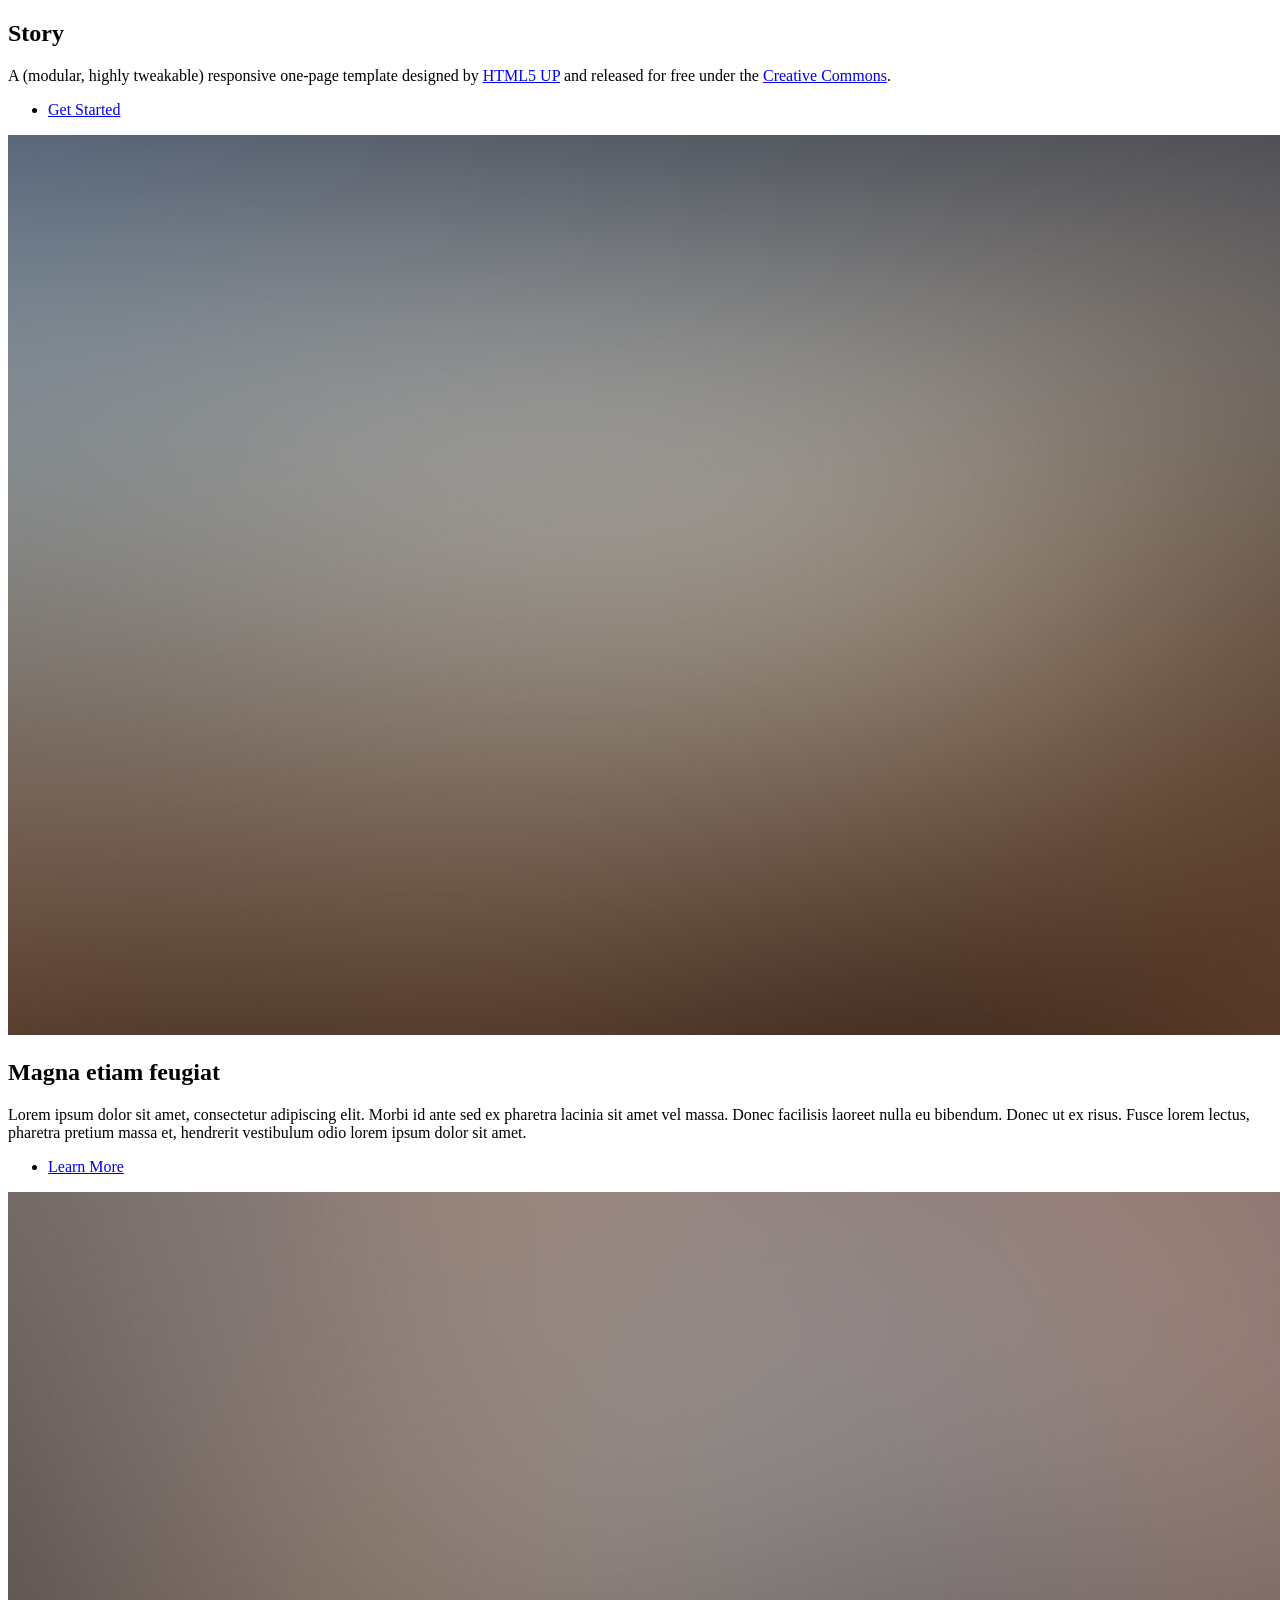
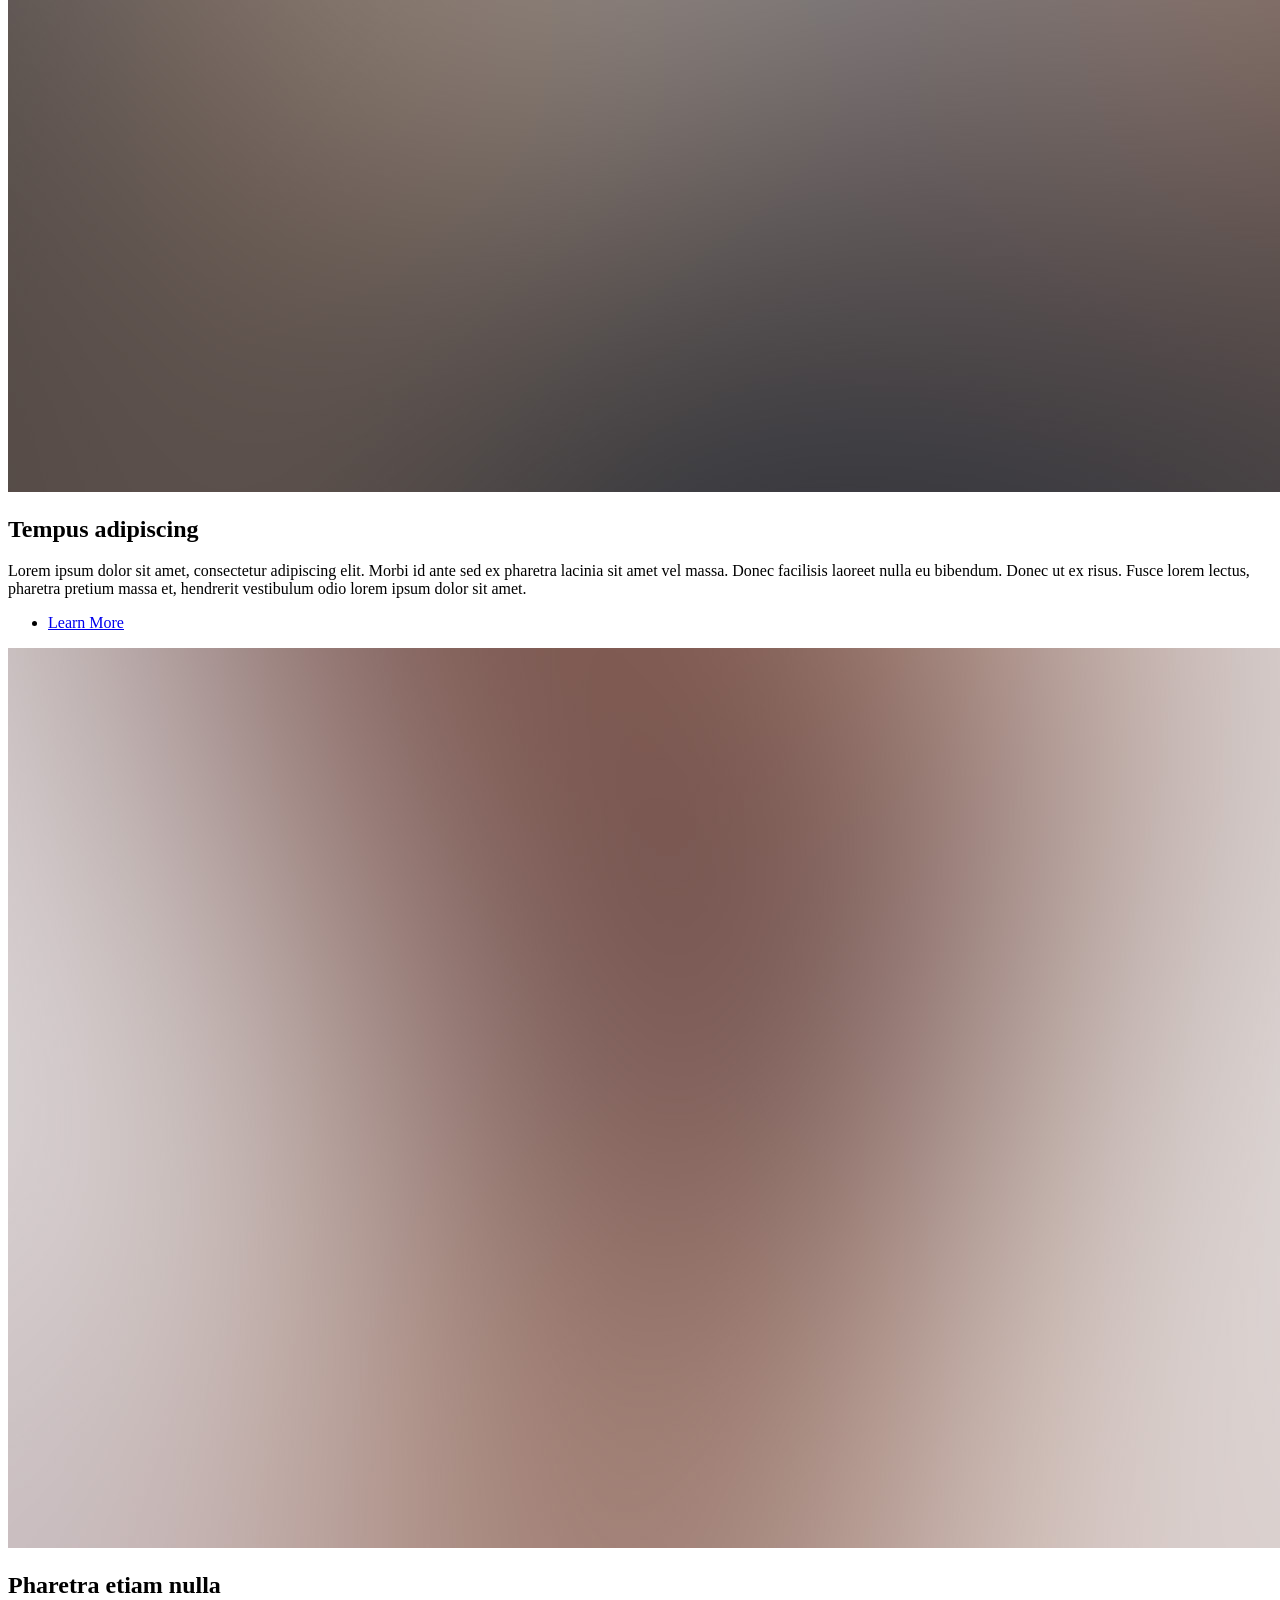
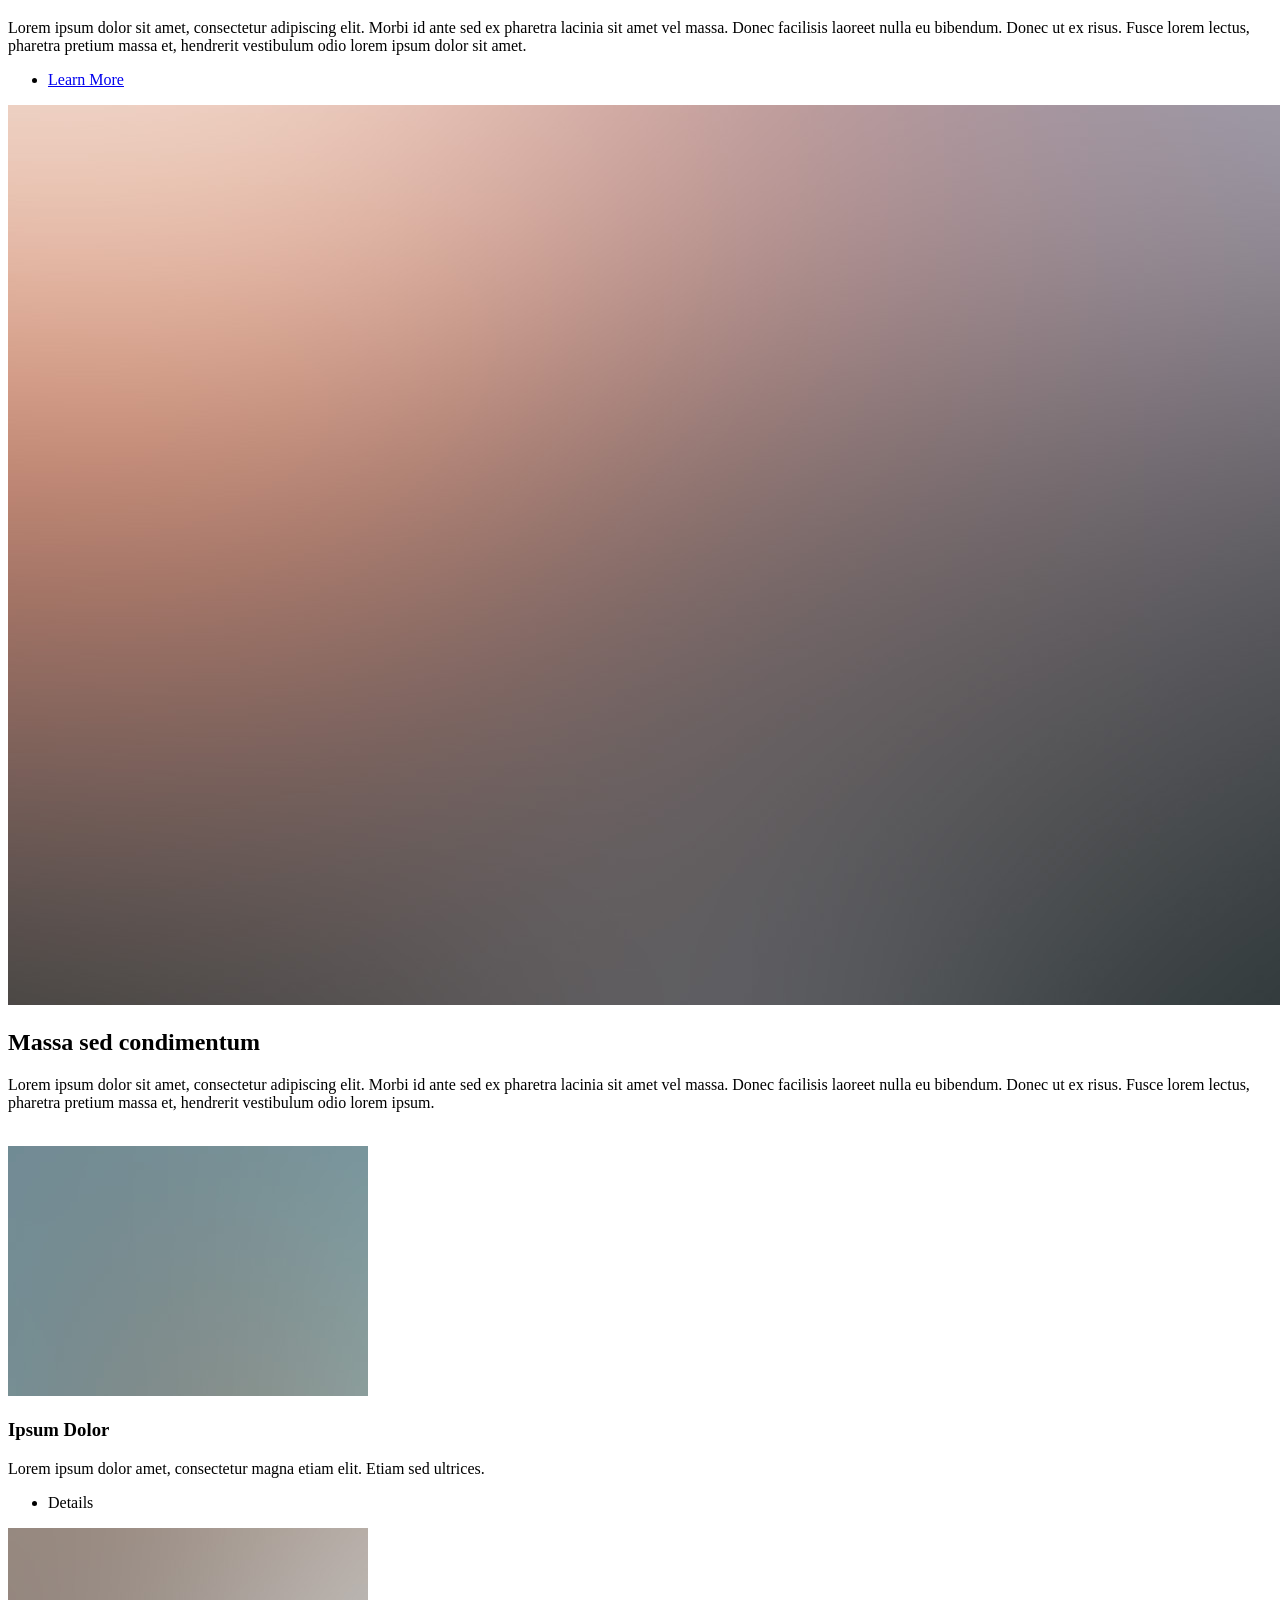
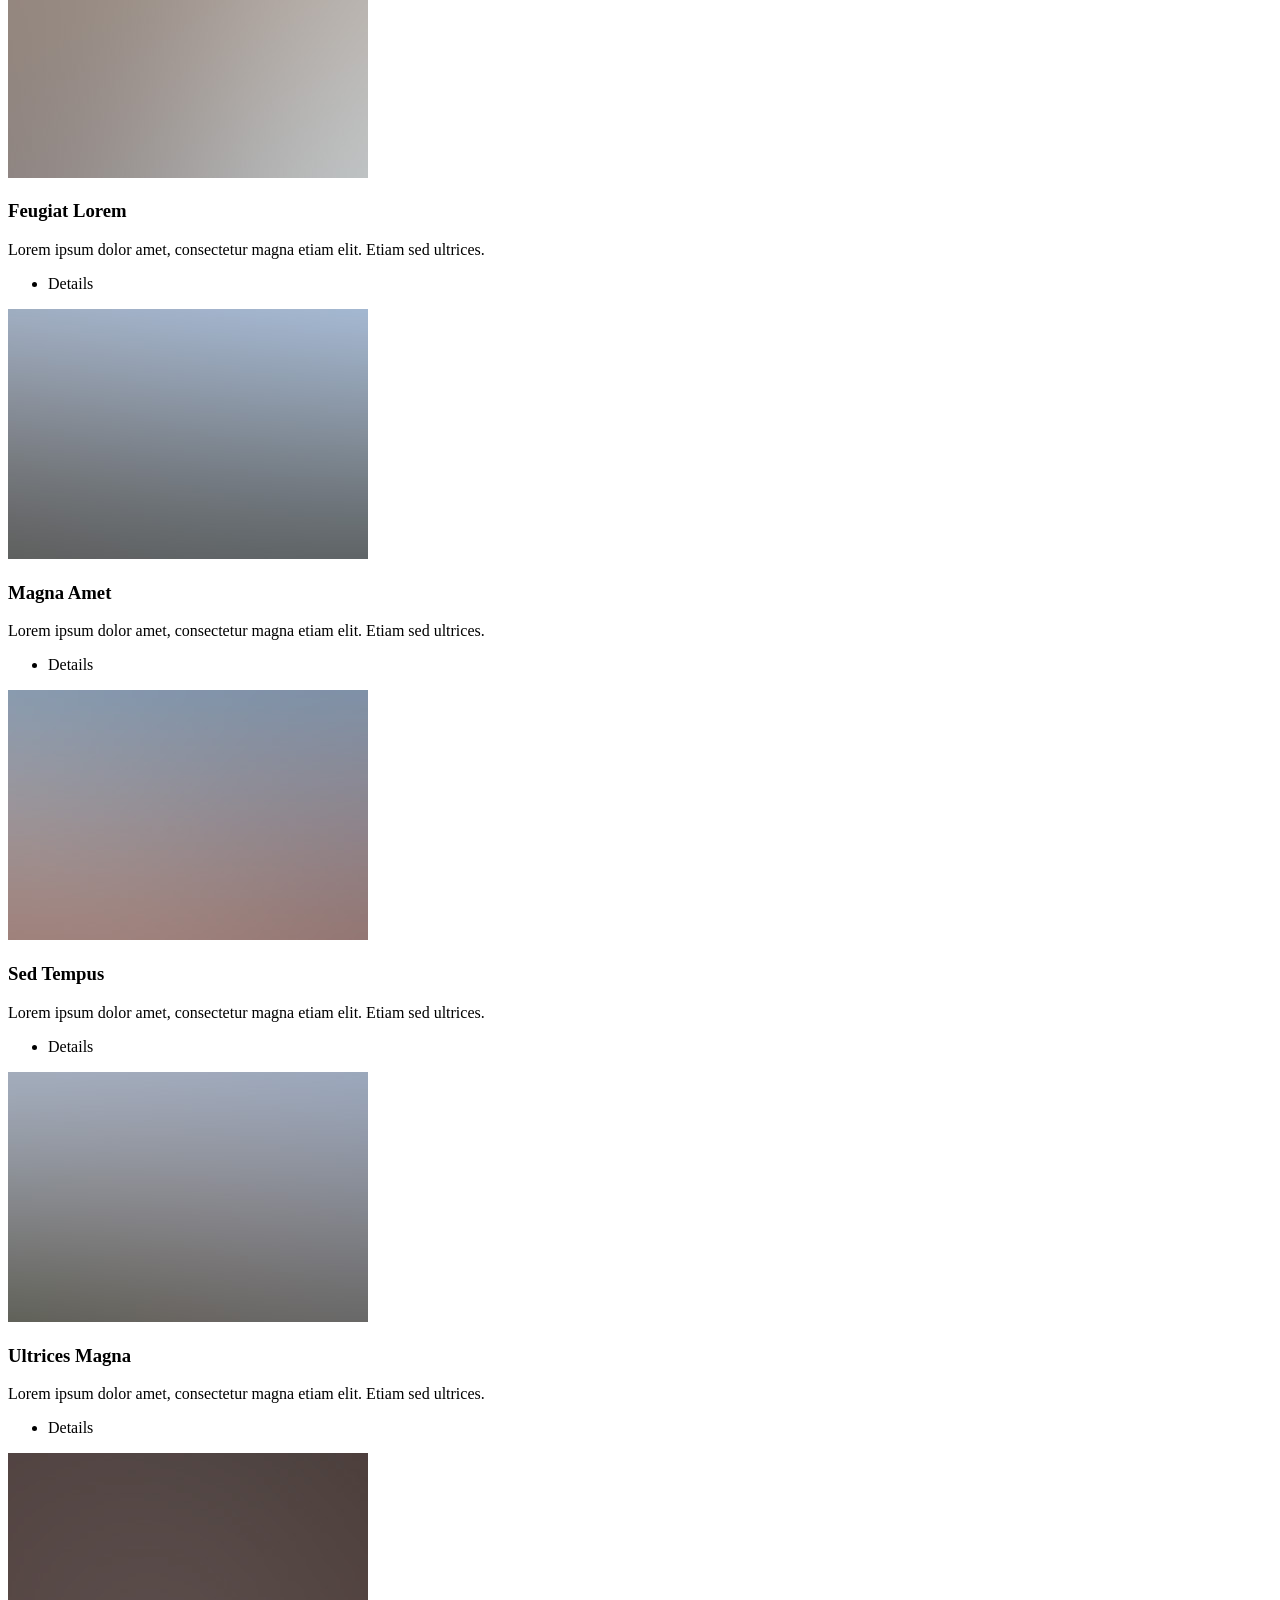
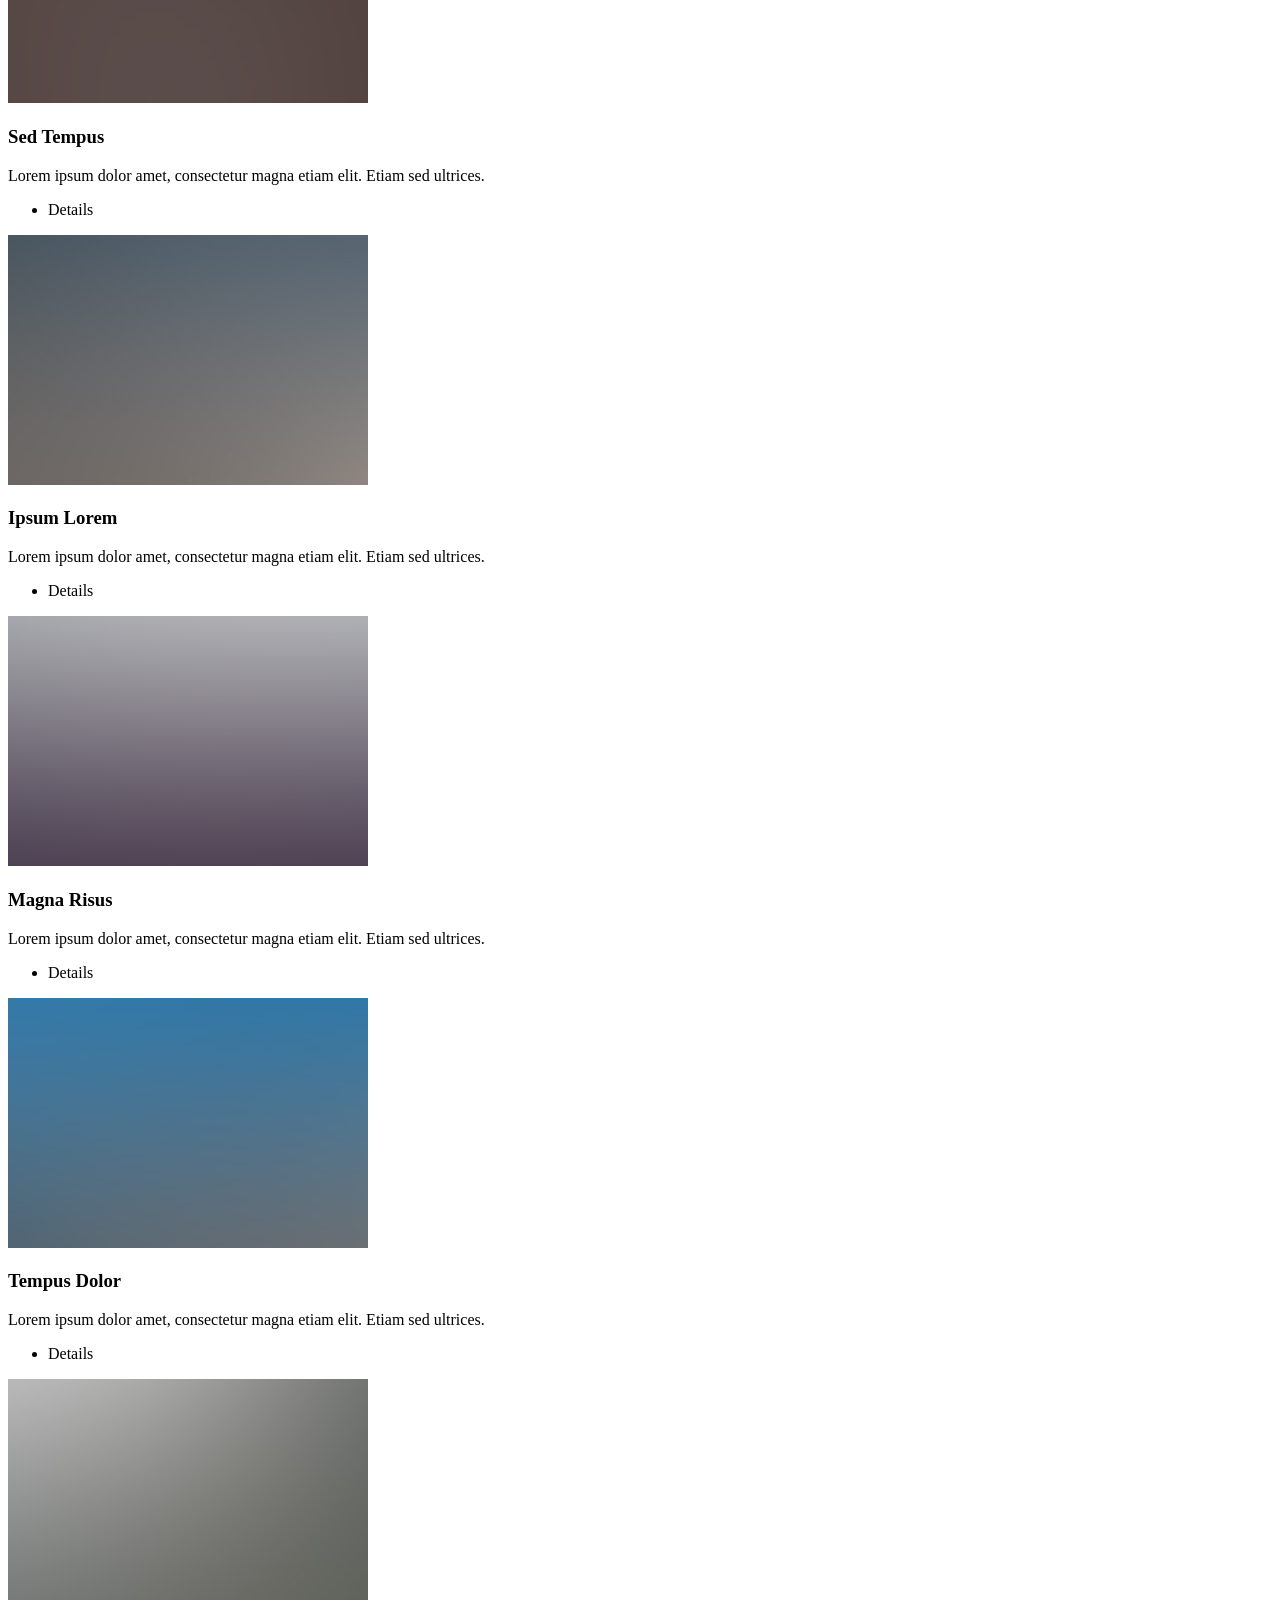
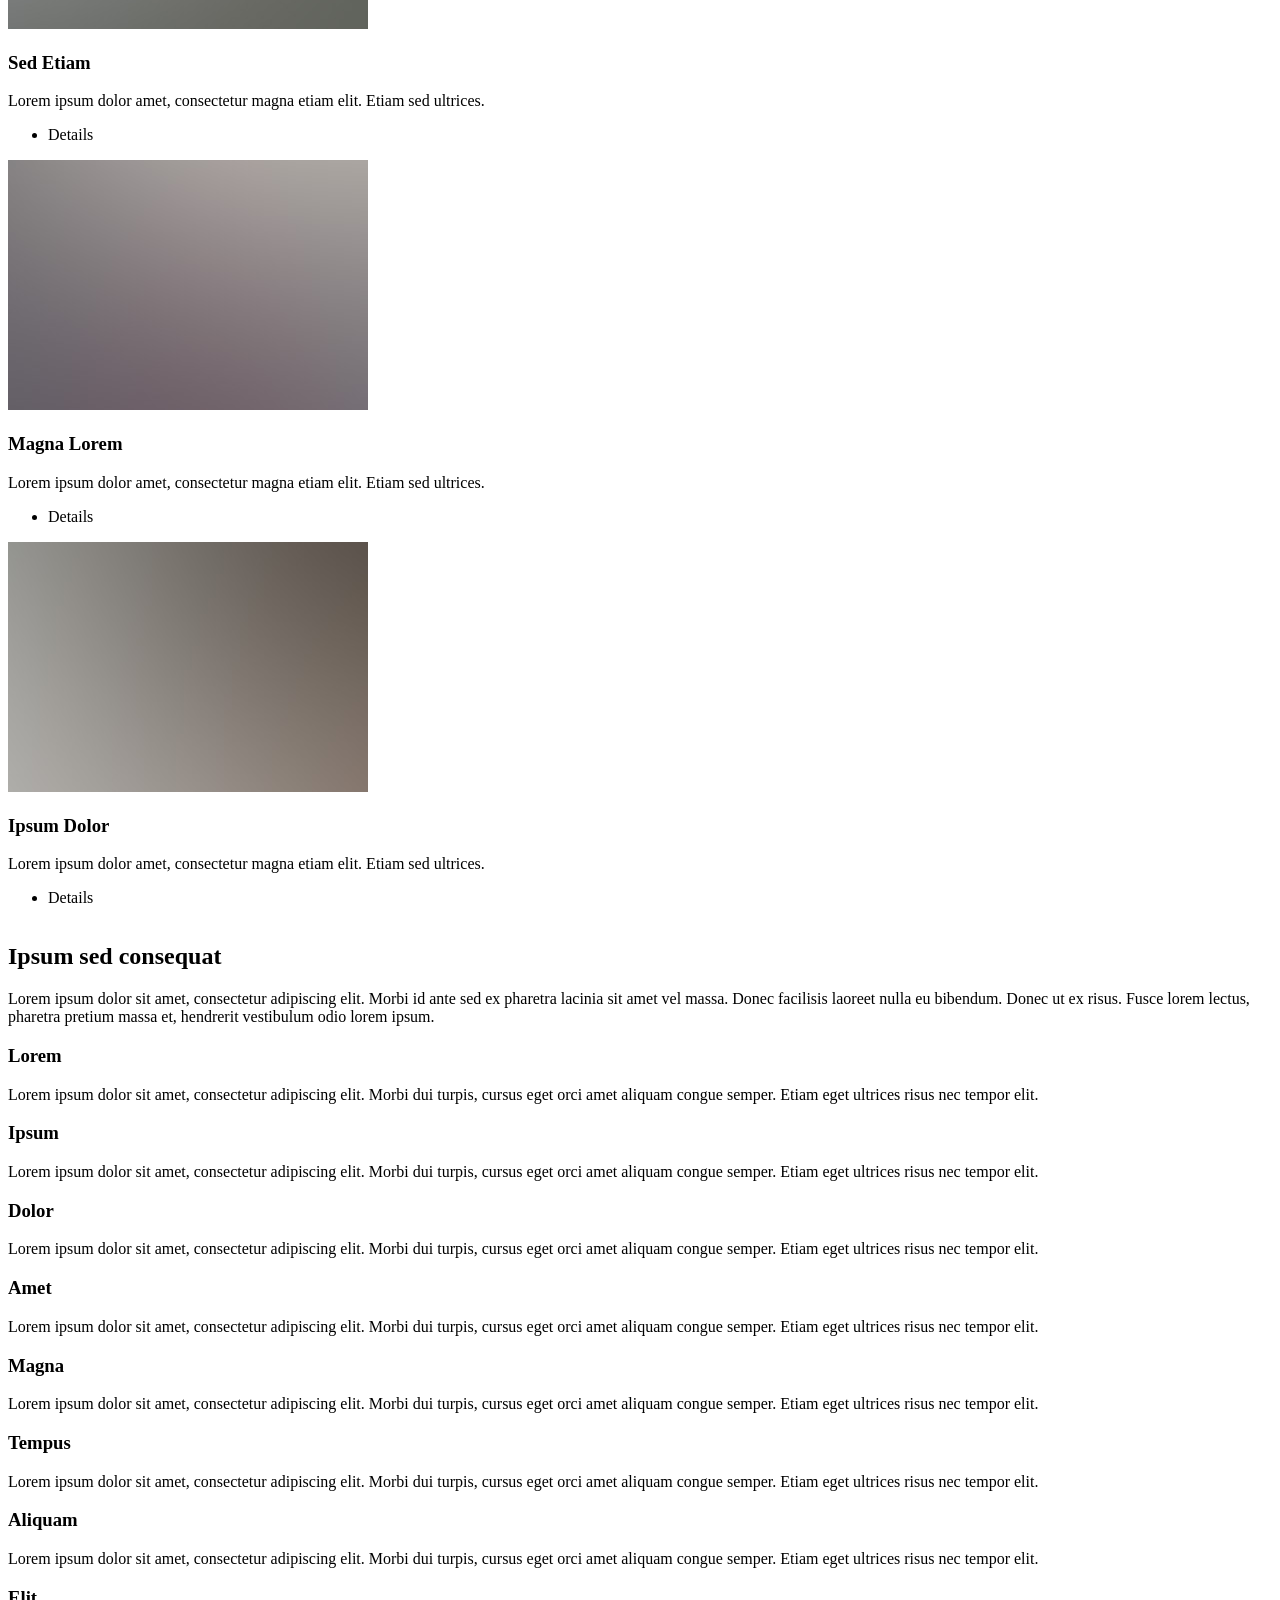
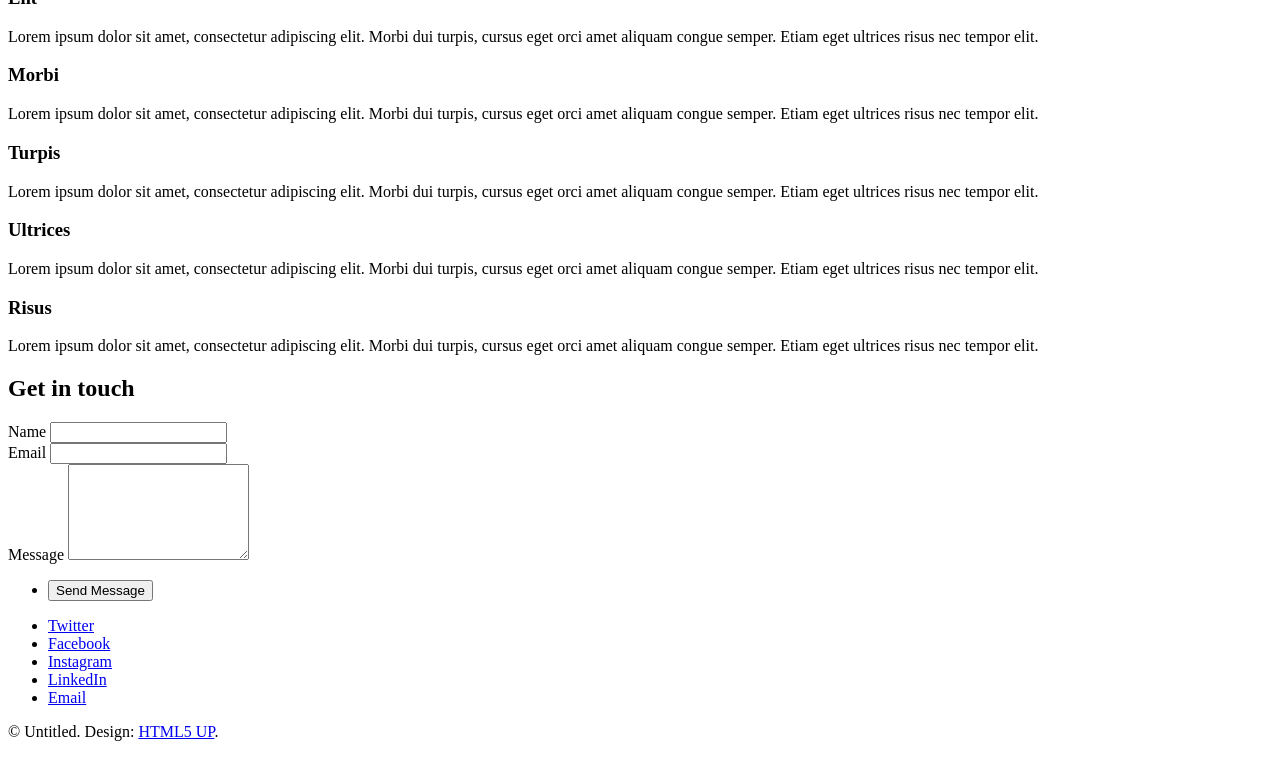
==== week01/index.html @ fbf2c1d0 "Copy template" ====
<!DOCTYPE HTML>
<!--
	Story by HTML5 UP
	html5up.net | @ajlkn
	Free for personal and commercial use under the CCA 3.0 license (html5up.net/license)
-->
<html>
	<head>
		<title>Story by HTML5 UP</title>
		<meta charset="utf-8" />
		<meta name="viewport" content="width=device-width, initial-scale=1, user-scalable=no" />
		<link rel="stylesheet" href="assets/css/main.css" />
		<noscript><link rel="stylesheet" href="assets/css/noscript.css" /></noscript>
	</head>
	<body class="is-preload">

		<!-- Wrapper -->
			<div id="wrapper" class="divided">

				<!-- One -->
					<section class="banner style1 orient-left content-align-left image-position-right fullscreen onload-image-fade-in onload-content-fade-right">
						<div class="content">
							<h1>Story</h1>
							<p class="major">A (modular, highly tweakable) responsive one-page template designed by <a href="https://html5up.net">HTML5 UP</a> and released for free under the <a href="https://html5up.net/license">Creative Commons</a>.</p>
							<ul class="actions stacked">
								<li><a href="#first" class="button big wide smooth-scroll-middle">Get Started</a></li>
							</ul>
						</div>
						<div class="image">
							<img src="images/banner.jpg" alt="" />
						</div>
					</section>

				<!-- Two -->
					<section class="spotlight style1 orient-right content-align-left image-position-center onscroll-image-fade-in" id="first">
						<div class="content">
							<h2>Magna etiam feugiat</h2>
							<p>Lorem ipsum dolor sit amet, consectetur adipiscing elit. Morbi id ante sed ex pharetra lacinia sit amet vel massa. Donec facilisis laoreet nulla eu bibendum. Donec ut ex risus. Fusce lorem lectus, pharetra pretium massa et, hendrerit vestibulum odio lorem ipsum dolor sit amet.</p>
							<ul class="actions stacked">
								<li><a href="#" class="button">Learn More</a></li>
							</ul>
						</div>
						<div class="image">
							<img src="images/spotlight01.jpg" alt="" />
						</div>
					</section>

				<!-- Three -->
					<section class="spotlight style1 orient-left content-align-left image-position-center onscroll-image-fade-in">
						<div class="content">
							<h2>Tempus adipiscing</h2>
							<p>Lorem ipsum dolor sit amet, consectetur adipiscing elit. Morbi id ante sed ex pharetra lacinia sit amet vel massa. Donec facilisis laoreet nulla eu bibendum. Donec ut ex risus. Fusce lorem lectus, pharetra pretium massa et, hendrerit vestibulum odio lorem ipsum dolor sit amet.</p>
							<ul class="actions stacked">
								<li><a href="#" class="button">Learn More</a></li>
							</ul>
						</div>
						<div class="image">
							<img src="images/spotlight02.jpg" alt="" />
						</div>
					</section>

				<!-- Four -->
					<section class="spotlight style1 orient-right content-align-left image-position-center onscroll-image-fade-in">
						<div class="content">
							<h2>Pharetra etiam nulla</h2>
							<p>Lorem ipsum dolor sit amet, consectetur adipiscing elit. Morbi id ante sed ex pharetra lacinia sit amet vel massa. Donec facilisis laoreet nulla eu bibendum. Donec ut ex risus. Fusce lorem lectus, pharetra pretium massa et, hendrerit vestibulum odio lorem ipsum dolor sit amet.</p>
							<ul class="actions stacked">
								<li><a href="#" class="button">Learn More</a></li>
							</ul>
						</div>
						<div class="image">
							<img src="images/spotlight03.jpg" alt="" />
						</div>
					</section>

				<!-- Five -->
					<section class="wrapper style1 align-center">
						<div class="inner">
							<h2>Massa sed condimentum</h2>
							<p>Lorem ipsum dolor sit amet, consectetur adipiscing elit. Morbi id ante sed ex pharetra lacinia sit amet vel massa. Donec facilisis laoreet nulla eu bibendum. Donec ut ex risus. Fusce lorem lectus, pharetra pretium massa et, hendrerit vestibulum odio lorem ipsum.</p>
						</div>

						<!-- Gallery -->
							<div class="gallery style2 medium lightbox onscroll-fade-in">
								<article>
									<a href="images/gallery/fulls/01.jpg" class="image">
										<img src="images/gallery/thumbs/01.jpg" alt="" />
									</a>
									<div class="caption">
										<h3>Ipsum Dolor</h3>
										<p>Lorem ipsum dolor amet, consectetur magna etiam elit. Etiam sed ultrices.</p>
										<ul class="actions fixed">
											<li><span class="button small">Details</span></li>
										</ul>
									</div>
								</article>
								<article>
									<a href="images/gallery/fulls/02.jpg" class="image">
										<img src="images/gallery/thumbs/02.jpg" alt="" />
									</a>
									<div class="caption">
										<h3>Feugiat Lorem</h3>
										<p>Lorem ipsum dolor amet, consectetur magna etiam elit. Etiam sed ultrices.</p>
										<ul class="actions fixed">
											<li><span class="button small">Details</span></li>
										</ul>
									</div>
								</article>
								<article>
									<a href="images/gallery/fulls/03.jpg" class="image">
										<img src="images/gallery/thumbs/03.jpg" alt="" />
									</a>
									<div class="caption">
										<h3>Magna Amet</h3>
										<p>Lorem ipsum dolor amet, consectetur magna etiam elit. Etiam sed ultrices.</p>
										<ul class="actions fixed">
											<li><span class="button small">Details</span></li>
										</ul>
									</div>
								</article>
								<article>
									<a href="images/gallery/fulls/04.jpg" class="image">
										<img src="images/gallery/thumbs/04.jpg" alt="" />
									</a>
									<div class="caption">
										<h3>Sed Tempus</h3>
										<p>Lorem ipsum dolor amet, consectetur magna etiam elit. Etiam sed ultrices.</p>
										<ul class="actions fixed">
											<li><span class="button small">Details</span></li>
										</ul>
									</div>
								</article>
								<article>
									<a href="images/gallery/fulls/05.jpg" class="image">
										<img src="images/gallery/thumbs/05.jpg" alt="" />
									</a>
									<div class="caption">
										<h3>Ultrices Magna</h3>
										<p>Lorem ipsum dolor amet, consectetur magna etiam elit. Etiam sed ultrices.</p>
										<ul class="actions fixed">
											<li><span class="button small">Details</span></li>
										</ul>
									</div>
								</article>
								<article>
									<a href="images/gallery/fulls/06.jpg" class="image">
										<img src="images/gallery/thumbs/06.jpg" alt="" />
									</a>
									<div class="caption">
										<h3>Sed Tempus</h3>
										<p>Lorem ipsum dolor amet, consectetur magna etiam elit. Etiam sed ultrices.</p>
										<ul class="actions fixed">
											<li><span class="button small">Details</span></li>
										</ul>
									</div>
								</article>
								<article>
									<a href="images/gallery/fulls/07.jpg" class="image">
										<img src="images/gallery/thumbs/07.jpg" alt="" />
									</a>
									<div class="caption">
										<h3>Ipsum Lorem</h3>
										<p>Lorem ipsum dolor amet, consectetur magna etiam elit. Etiam sed ultrices.</p>
										<ul class="actions fixed">
											<li><span class="button small">Details</span></li>
										</ul>
									</div>
								</article>
								<article>
									<a href="images/gallery/fulls/08.jpg" class="image">
										<img src="images/gallery/thumbs/08.jpg" alt="" />
									</a>
									<div class="caption">
										<h3>Magna Risus</h3>
										<p>Lorem ipsum dolor amet, consectetur magna etiam elit. Etiam sed ultrices.</p>
										<ul class="actions fixed">
											<li><span class="button small">Details</span></li>
										</ul>
									</div>
								</article>
								<article>
									<a href="images/gallery/fulls/09.jpg" class="image">
										<img src="images/gallery/thumbs/09.jpg" alt="" />
									</a>
									<div class="caption">
										<h3>Tempus Dolor</h3>
										<p>Lorem ipsum dolor amet, consectetur magna etiam elit. Etiam sed ultrices.</p>
										<ul class="actions fixed">
											<li><span class="button small">Details</span></li>
										</ul>
									</div>
								</article>
								<article>
									<a href="images/gallery/fulls/10.jpg" class="image">
										<img src="images/gallery/thumbs/10.jpg" alt="" />
									</a>
									<div class="caption">
										<h3>Sed Etiam</h3>
										<p>Lorem ipsum dolor amet, consectetur magna etiam elit. Etiam sed ultrices.</p>
										<ul class="actions fixed">
											<li><span class="button small">Details</span></li>
										</ul>
									</div>
								</article>
								<article>
									<a href="images/gallery/fulls/11.jpg" class="image">
										<img src="images/gallery/thumbs/11.jpg" alt="" />
									</a>
									<div class="caption">
										<h3>Magna Lorem</h3>
										<p>Lorem ipsum dolor amet, consectetur magna etiam elit. Etiam sed ultrices.</p>
										<ul class="actions fixed">
											<li><span class="button small">Details</span></li>
										</ul>
									</div>
								</article>
								<article>
									<a href="images/gallery/fulls/12.jpg" class="image">
										<img src="images/gallery/thumbs/12.jpg" alt="" />
									</a>
									<div class="caption">
										<h3>Ipsum Dolor</h3>
										<p>Lorem ipsum dolor amet, consectetur magna etiam elit. Etiam sed ultrices.</p>
										<ul class="actions fixed">
											<li><span class="button small">Details</span></li>
										</ul>
									</div>
								</article>
							</div>

					</section>

				<!-- Six -->
					<section class="wrapper style1 align-center">
						<div class="inner">
							<h2>Ipsum sed consequat</h2>
							<p>Lorem ipsum dolor sit amet, consectetur adipiscing elit. Morbi id ante sed ex pharetra lacinia sit amet vel massa. Donec facilisis laoreet nulla eu bibendum. Donec ut ex risus. Fusce lorem lectus, pharetra pretium massa et, hendrerit vestibulum odio lorem ipsum.</p>
							<div class="items style1 medium onscroll-fade-in">
								<section>
									<span class="icon style2 major fa-gem"></span>
									<h3>Lorem</h3>
									<p>Lorem ipsum dolor sit amet, consectetur adipiscing elit. Morbi dui turpis, cursus eget orci amet aliquam congue semper. Etiam eget ultrices risus nec tempor elit.</p>
								</section>
								<section>
									<span class="icon solid style2 major fa-save"></span>
									<h3>Ipsum</h3>
									<p>Lorem ipsum dolor sit amet, consectetur adipiscing elit. Morbi dui turpis, cursus eget orci amet aliquam congue semper. Etiam eget ultrices risus nec tempor elit.</p>
								</section>
								<section>
									<span class="icon solid style2 major fa-chart-bar"></span>
									<h3>Dolor</h3>
									<p>Lorem ipsum dolor sit amet, consectetur adipiscing elit. Morbi dui turpis, cursus eget orci amet aliquam congue semper. Etiam eget ultrices risus nec tempor elit.</p>
								</section>
								<section>
									<span class="icon solid style2 major fa-wifi"></span>
									<h3>Amet</h3>
									<p>Lorem ipsum dolor sit amet, consectetur adipiscing elit. Morbi dui turpis, cursus eget orci amet aliquam congue semper. Etiam eget ultrices risus nec tempor elit.</p>
								</section>
								<section>
									<span class="icon solid style2 major fa-cog"></span>
									<h3>Magna</h3>
									<p>Lorem ipsum dolor sit amet, consectetur adipiscing elit. Morbi dui turpis, cursus eget orci amet aliquam congue semper. Etiam eget ultrices risus nec tempor elit.</p>
								</section>
								<section>
									<span class="icon style2 major fa-paper-plane"></span>
									<h3>Tempus</h3>
									<p>Lorem ipsum dolor sit amet, consectetur adipiscing elit. Morbi dui turpis, cursus eget orci amet aliquam congue semper. Etiam eget ultrices risus nec tempor elit.</p>
								</section>
								<section>
									<span class="icon solid style2 major fa-desktop"></span>
									<h3>Aliquam</h3>
									<p>Lorem ipsum dolor sit amet, consectetur adipiscing elit. Morbi dui turpis, cursus eget orci amet aliquam congue semper. Etiam eget ultrices risus nec tempor elit.</p>
								</section>
								<section>
									<span class="icon solid style2 major fa-sync-alt"></span>
									<h3>Elit</h3>
									<p>Lorem ipsum dolor sit amet, consectetur adipiscing elit. Morbi dui turpis, cursus eget orci amet aliquam congue semper. Etiam eget ultrices risus nec tempor elit.</p>
								</section>
								<section>
									<span class="icon solid style2 major fa-hashtag"></span>
									<h3>Morbi</h3>
									<p>Lorem ipsum dolor sit amet, consectetur adipiscing elit. Morbi dui turpis, cursus eget orci amet aliquam congue semper. Etiam eget ultrices risus nec tempor elit.</p>
								</section>
								<section>
									<span class="icon solid style2 major fa-bolt"></span>
									<h3>Turpis</h3>
									<p>Lorem ipsum dolor sit amet, consectetur adipiscing elit. Morbi dui turpis, cursus eget orci amet aliquam congue semper. Etiam eget ultrices risus nec tempor elit.</p>
								</section>
								<section>
									<span class="icon solid style2 major fa-envelope"></span>
									<h3>Ultrices</h3>
									<p>Lorem ipsum dolor sit amet, consectetur adipiscing elit. Morbi dui turpis, cursus eget orci amet aliquam congue semper. Etiam eget ultrices risus nec tempor elit.</p>
								</section>
								<section>
									<span class="icon solid style2 major fa-leaf"></span>
									<h3>Risus</h3>
									<p>Lorem ipsum dolor sit amet, consectetur adipiscing elit. Morbi dui turpis, cursus eget orci amet aliquam congue semper. Etiam eget ultrices risus nec tempor elit.</p>
								</section>
							</div>
						</div>
					</section>

				<!-- Seven -->
					<section class="wrapper style1 align-center">
						<div class="inner medium">
							<h2>Get in touch</h2>
							<form method="post" action="#">
								<div class="fields">
									<div class="field half">
										<label for="name">Name</label>
										<input type="text" name="name" id="name" value="" />
									</div>
									<div class="field half">
										<label for="email">Email</label>
										<input type="email" name="email" id="email" value="" />
									</div>
									<div class="field">
										<label for="message">Message</label>
										<textarea name="message" id="message" rows="6"></textarea>
									</div>
								</div>
								<ul class="actions special">
									<li><input type="submit" name="submit" id="submit" value="Send Message" /></li>
								</ul>
							</form>

						</div>
					</section>

				<!-- Footer -->
					<footer class="wrapper style1 align-center">
						<div class="inner">
							<ul class="icons">
								<li><a href="#" class="icon brands style2 fa-twitter"><span class="label">Twitter</span></a></li>
								<li><a href="#" class="icon brands style2 fa-facebook-f"><span class="label">Facebook</span></a></li>
								<li><a href="#" class="icon brands style2 fa-instagram"><span class="label">Instagram</span></a></li>
								<li><a href="#" class="icon brands style2 fa-linkedin-in"><span class="label">LinkedIn</span></a></li>
								<li><a href="#" class="icon style2 fa-envelope"><span class="label">Email</span></a></li>
							</ul>
							<p>&copy; Untitled. Design: <a href="https://html5up.net">HTML5 UP</a>.</p>
						</div>
					</footer>

			</div>

		<!-- Scripts -->
			<script src="assets/js/jquery.min.js"></script>
			<script src="assets/js/jquery.scrollex.min.js"></script>
			<script src="assets/js/jquery.scrolly.min.js"></script>
			<script src="assets/js/browser.min.js"></script>
			<script src="assets/js/breakpoints.min.js"></script>
			<script src="assets/js/util.js"></script>
			<script src="assets/js/main.js"></script>

	</body>
</html>
---- week01/assets/css/main.css ----
@import url(fontawesome-all.min.css);
@import url("https://fonts.googleapis.com/css?family=Source+Sans+Pro:300,300i,400,400i");

/*
	Story by HTML5 UP
	html5up.net | @ajlkn
	Free for personal and commercial use under the CCA 3.0 license (html5up.net/license)
*/

html, body, div, span, applet, object,
iframe, h1, h2, h3, h4, h5, h6, p, blockquote,
pre, a, abbr, acronym, address, big, cite,
code, del, dfn, em, img, ins, kbd, q, s, samp,
small, strike, strong, sub, sup, tt, var, b,
u, i, center, dl, dt, dd, ol, ul, li, fieldset,
form, label, legend, table, caption, tbody,
tfoot, thead, tr, th, td, article, aside,
canvas, details, embed, figure, figcaption,
footer, header, hgroup, menu, nav, output, ruby,
section, summary, time, mark, audio, video {
	margin: 0;
	padding: 0;
	border: 0;
	font-size: 100%;
	font: inherit;
	vertical-align: baseline;}

article, aside, details, figcaption, figure,
footer, header, hgroup, menu, nav, section {
	display: block;}

body {
	line-height: 1;
}

ol, ul {
	list-style: none;
}

blockquote, q {
	quotes: none;
}

	blockquote:before, blockquote:after, q:before, q:after {
		content: '';
		content: none;
	}

table {
	border-collapse: collapse;
	border-spacing: 0;
}

body {
	-webkit-text-size-adjust: none;
}

mark {
	background-color: transparent;
	color: inherit;
}

input::-moz-focus-inner {
	border: 0;
	padding: 0;
}

input, select, textarea {
	-moz-appearance: none;
	-webkit-appearance: none;
	-ms-appearance: none;
	appearance: none;
}

/* Basic */

	@-ms-viewport {
		width: device-width;
	}

	body {
		-ms-overflow-style: scrollbar;
	}

	@media screen and (max-width: 480px) {

		html, body {
			min-width: 320px;
		}

	}

	html {
		box-sizing: border-box;
	}

	*, *:before, *:after {
		box-sizing: inherit;
	}

	body {
		background: #ffffff;
	}

		body.is-preload *, body.is-preload *:before, body.is-preload *:after {
			-moz-animation: none !important;
			-webkit-animation: none !important;
			-ms-animation: none !important;
			animation: none !important;
			-moz-transition: none !important;
			-webkit-transition: none !important;
			-ms-transition: none !important;
			transition: none !important;
		}

/* Type */

	html {
		font-size: 18pt;
	}

		@media screen and (max-width: 1680px) {

			html {
				font-size: 14pt;
			}

		}

		@media screen and (max-width: 1280px) {

			html {
				font-size: 12pt;
			}

		}

		@media screen and (max-width: 736px) {

			html {
				font-size: 11pt;
			}

		}

		@media screen and (max-width: 360px) {

			html {
				font-size: 10pt;
			}

		}

	body {
		background-color: #ffffff;
		color: #000000;
	}

	body, input, select, textarea {
		font-family: "Source Sans Pro", Helvetica, sans-serif;
		font-size: 1rem;
		font-weight: 300;
		line-height: 1.65;
	}

	a {
		-moz-transition: color 0.2s ease-in-out;
		-webkit-transition: color 0.2s ease-in-out;
		-ms-transition: color 0.2s ease-in-out;
		transition: color 0.2s ease-in-out;
		text-decoration: underline;
	}

		a:hover {
			text-decoration: none;
		}

	strong, b {
		font-weight: 400;
	}

	em, i {
		font-style: italic;
	}

	p {
		margin: 0 0 2rem 0;
	}

		p.major {
			font-size: 1.25rem;
		}

	h1, h2, h3, h4, h5, h6 {
		font-weight: 300;
		line-height: 1.375;
		letter-spacing: -0.05em;
		margin: 0 0 1rem 0;
	}

		h1 a, h2 a, h3 a, h4 a, h5 a, h6 a {
			color: inherit;
			text-decoration: none;
		}

	h1 {
		font-size: 3.5rem;
		line-height: 1.2;
	}

	h2 {
		font-size: 2.25rem;
	}

	h3 {
		font-size: 1.5rem;
	}

	h4 {
		font-size: 1.1rem;
	}

	h5 {
		font-size: 0.9rem;
	}

	h6 {
		font-size: 0.7rem;
	}

	sub {
		font-size: 0.8rem;
		position: relative;
		top: 0.5rem;
	}

	sup {
		font-size: 0.8rem;
		position: relative;
		top: -0.5rem;
	}

	blockquote {
		border-left: solid 4px;
		font-style: italic;
		margin: 0 0 2rem 0;
		padding: 0.5rem 0 0.5rem 2rem;
	}

	code {
		border-radius: 4px;
		font-family: "Courier New", monospace;
		font-size: 0.9em;
		margin: 0 0.25rem;
		padding: 0.25rem 0.325rem;
	}

	pre {
		-webkit-overflow-scrolling: touch;
		font-family: "Courier New", monospace;
		font-size: 0.9em;
		margin: 0 0 2rem 0;
	}

		pre code {
			display: block;
			line-height: 1.5;
			padding: 0.75rem 1rem;
			overflow-x: auto;
		}

	hr {
		border: 0;
		border-bottom: solid 1px;
		margin: 2.5rem 0;
	}

		hr.major {
			margin: 3.5rem 0;
		}

	.align-left {
		text-align: left;
	}

	.align-center {
		text-align: center;
	}

	.align-right {
		text-align: right;
	}

	@media screen and (max-width: 736px) {

		p.major {
			font-size: 1.1rem;
		}

		h1 {
			font-size: 2.5rem;
		}

		h2 {
			font-size: 2rem;
		}

		h3 {
			font-size: 1.25rem;
		}

		h4 {
			font-size: 1rem;
		}

	}

	input, select, textarea {
		color: #000000;
	}

	a {
		color: #000000;
	}

		a:hover {
			color: #47D3E5;
		}

	strong, b {
		color: #000000;
	}

	h1, h2, h3, h4, h5, h6 {
		color: #000000;
	}

	blockquote {
		border-left-color: rgba(0, 0, 0, 0.2);
	}

	code {
		background: rgba(0, 0, 0, 0.05);
		border-color: rgba(0, 0, 0, 0.2);
	}

	hr {
		border-bottom-color: rgba(0, 0, 0, 0.2);
	}

/* Row */

	.row {
		display: flex;
		flex-wrap: wrap;
		box-sizing: border-box;
		align-items: stretch;
	}

		.row > * {
			box-sizing: border-box;
		}

		.row.gtr-uniform > * > :last-child {
			margin-bottom: 0;
		}

		.row.aln-left {
			justify-content: flex-start;
		}

		.row.aln-center {
			justify-content: center;
		}

		.row.aln-right {
			justify-content: flex-end;
		}

		.row.aln-top {
			align-items: flex-start;
		}

		.row.aln-middle {
			align-items: center;
		}

		.row.aln-bottom {
			align-items: flex-end;
		}

		.row > .imp {
			order: -1;
		}

		.row > .col-1 {
			width: 8.33333%;
		}

		.row > .off-1 {
			margin-left: 8.33333%;
		}

		.row > .col-2 {
			width: 16.66667%;
		}

		.row > .off-2 {
			margin-left: 16.66667%;
		}

		.row > .col-3 {
			width: 25%;
		}

		.row > .off-3 {
			margin-left: 25%;
		}

		.row > .col-4 {
			width: 33.33333%;
		}

		.row > .off-4 {
			margin-left: 33.33333%;
		}

		.row > .col-5 {
			width: 41.66667%;
		}

		.row > .off-5 {
			margin-left: 41.66667%;
		}

		.row > .col-6 {
			width: 50%;
		}

		.row > .off-6 {
			margin-left: 50%;
		}

		.row > .col-7 {
			width: 58.33333%;
		}

		.row > .off-7 {
			margin-left: 58.33333%;
		}

		.row > .col-8 {
			width: 66.66667%;
		}

		.row > .off-8 {
			margin-left: 66.66667%;
		}

		.row > .col-9 {
			width: 75%;
		}

		.row > .off-9 {
			margin-left: 75%;
		}

		.row > .col-10 {
			width: 83.33333%;
		}

		.row > .off-10 {
			margin-left: 83.33333%;
		}

		.row > .col-11 {
			width: 91.66667%;
		}

		.row > .off-11 {
			margin-left: 91.66667%;
		}

		.row > .col-12 {
			width: 100%;
		}

		.row > .off-12 {
			margin-left: 100%;
		}

		.row.gtr-0 {
			margin-top: 0;
			margin-left: 0rem;
		}

			.row.gtr-0 > * {
				padding: 0 0 0 0rem;
			}

			.row.gtr-0.gtr-uniform {
				margin-top: 0rem;
			}

				.row.gtr-0.gtr-uniform > * {
					padding-top: 0rem;
				}

		.row.gtr-25 {
			margin-top: 0;
			margin-left: -0.5rem;
		}

			.row.gtr-25 > * {
				padding: 0 0 0 0.5rem;
			}

			.row.gtr-25.gtr-uniform {
				margin-top: -0.5rem;
			}

				.row.gtr-25.gtr-uniform > * {
					padding-top: 0.5rem;
				}

		.row.gtr-50 {
			margin-top: 0;
			margin-left: -1rem;
		}

			.row.gtr-50 > * {
				padding: 0 0 0 1rem;
			}

			.row.gtr-50.gtr-uniform {
				margin-top: -1rem;
			}

				.row.gtr-50.gtr-uniform > * {
					padding-top: 1rem;
				}

		.row {
			margin-top: 0;
			margin-left: -2rem;
		}

			.row > * {
				padding: 0 0 0 2rem;
			}

			.row.gtr-uniform {
				margin-top: -2rem;
			}

				.row.gtr-uniform > * {
					padding-top: 2rem;
				}

		.row.gtr-150 {
			margin-top: 0;
			margin-left: -3rem;
		}

			.row.gtr-150 > * {
				padding: 0 0 0 3rem;
			}

			.row.gtr-150.gtr-uniform {
				margin-top: -3rem;
			}

				.row.gtr-150.gtr-uniform > * {
					padding-top: 3rem;
				}

		.row.gtr-200 {
			margin-top: 0;
			margin-left: -4rem;
		}

			.row.gtr-200 > * {
				padding: 0 0 0 4rem;
			}

			.row.gtr-200.gtr-uniform {
				margin-top: -4rem;
			}

				.row.gtr-200.gtr-uniform > * {
					padding-top: 4rem;
				}

		@media screen and (max-width: 1680px) {

			.row {
				display: flex;
				flex-wrap: wrap;
				box-sizing: border-box;
				align-items: stretch;
			}

				.row > * {
					box-sizing: border-box;
				}

				.row.gtr-uniform > * > :last-child {
					margin-bottom: 0;
				}

				.row.aln-left {
					justify-content: flex-start;
				}

				.row.aln-center {
					justify-content: center;
				}

				.row.aln-right {
					justify-content: flex-end;
				}

				.row.aln-top {
					align-items: flex-start;
				}

				.row.aln-middle {
					align-items: center;
				}

				.row.aln-bottom {
					align-items: flex-end;
				}

				.row > .imp-xlarge {
					order: -1;
				}

				.row > .col-1-xlarge {
					width: 8.33333%;
				}

				.row > .off-1-xlarge {
					margin-left: 8.33333%;
				}

				.row > .col-2-xlarge {
					width: 16.66667%;
				}

				.row > .off-2-xlarge {
					margin-left: 16.66667%;
				}

				.row > .col-3-xlarge {
					width: 25%;
				}

				.row > .off-3-xlarge {
					margin-left: 25%;
				}

				.row > .col-4-xlarge {
					width: 33.33333%;
				}

				.row > .off-4-xlarge {
					margin-left: 33.33333%;
				}

				.row > .col-5-xlarge {
					width: 41.66667%;
				}

				.row > .off-5-xlarge {
					margin-left: 41.66667%;
				}

				.row > .col-6-xlarge {
					width: 50%;
				}

				.row > .off-6-xlarge {
					margin-left: 50%;
				}

				.row > .col-7-xlarge {
					width: 58.33333%;
				}

				.row > .off-7-xlarge {
					margin-left: 58.33333%;
				}

				.row > .col-8-xlarge {
					width: 66.66667%;
				}

				.row > .off-8-xlarge {
					margin-left: 66.66667%;
				}

				.row > .col-9-xlarge {
					width: 75%;
				}

				.row > .off-9-xlarge {
					margin-left: 75%;
				}

				.row > .col-10-xlarge {
					width: 83.33333%;
				}

				.row > .off-10-xlarge {
					margin-left: 83.33333%;
				}

				.row > .col-11-xlarge {
					width: 91.66667%;
				}

				.row > .off-11-xlarge {
					margin-left: 91.66667%;
				}

				.row > .col-12-xlarge {
					width: 100%;
				}

				.row > .off-12-xlarge {
					margin-left: 100%;
				}

				.row.gtr-0 {
					margin-top: 0;
					margin-left: 0rem;
				}

					.row.gtr-0 > * {
						padding: 0 0 0 0rem;
					}

					.row.gtr-0.gtr-uniform {
						margin-top: 0rem;
					}

						.row.gtr-0.gtr-uniform > * {
							padding-top: 0rem;
						}

				.row.gtr-25 {
					margin-top: 0;
					margin-left: -0.5rem;
				}

					.row.gtr-25 > * {
						padding: 0 0 0 0.5rem;
					}

					.row.gtr-25.gtr-uniform {
						margin-top: -0.5rem;
					}

						.row.gtr-25.gtr-uniform > * {
							padding-top: 0.5rem;
						}

				.row.gtr-50 {
					margin-top: 0;
					margin-left: -1rem;
				}

					.row.gtr-50 > * {
						padding: 0 0 0 1rem;
					}

					.row.gtr-50.gtr-uniform {
						margin-top: -1rem;
					}

						.row.gtr-50.gtr-uniform > * {
							padding-top: 1rem;
						}

				.row {
					margin-top: 0;
					margin-left: -2rem;
				}

					.row > * {
						padding: 0 0 0 2rem;
					}

					.row.gtr-uniform {
						margin-top: -2rem;
					}

						.row.gtr-uniform > * {
							padding-top: 2rem;
						}

				.row.gtr-150 {
					margin-top: 0;
					margin-left: -3rem;
				}

					.row.gtr-150 > * {
						padding: 0 0 0 3rem;
					}

					.row.gtr-150.gtr-uniform {
						margin-top: -3rem;
					}

						.row.gtr-150.gtr-uniform > * {
							padding-top: 3rem;
						}

				.row.gtr-200 {
					margin-top: 0;
					margin-left: -4rem;
				}

					.row.gtr-200 > * {
						padding: 0 0 0 4rem;
					}

					.row.gtr-200.gtr-uniform {
						margin-top: -4rem;
					}

						.row.gtr-200.gtr-uniform > * {
							padding-top: 4rem;
						}

		}

		@media screen and (max-width: 1280px) {

			.row {
				display: flex;
				flex-wrap: wrap;
				box-sizing: border-box;
				align-items: stretch;
			}

				.row > * {
					box-sizing: border-box;
				}

				.row.gtr-uniform > * > :last-child {
					margin-bottom: 0;
				}

				.row.aln-left {
					justify-content: flex-start;
				}

				.row.aln-center {
					justify-content: center;
				}

				.row.aln-right {
					justify-content: flex-end;
				}

				.row.aln-top {
					align-items: flex-start;
				}

				.row.aln-middle {
					align-items: center;
				}

				.row.aln-bottom {
					align-items: flex-end;
				}

				.row > .imp-large {
					order: -1;
				}

				.row > .col-1-large {
					width: 8.33333%;
				}

				.row > .off-1-large {
					margin-left: 8.33333%;
				}

				.row > .col-2-large {
					width: 16.66667%;
				}

				.row > .off-2-large {
					margin-left: 16.66667%;
				}

				.row > .col-3-large {
					width: 25%;
				}

				.row > .off-3-large {
					margin-left: 25%;
				}

				.row > .col-4-large {
					width: 33.33333%;
				}

				.row > .off-4-large {
					margin-left: 33.33333%;
				}

				.row > .col-5-large {
					width: 41.66667%;
				}

				.row > .off-5-large {
					margin-left: 41.66667%;
				}

				.row > .col-6-large {
					width: 50%;
				}

				.row > .off-6-large {
					margin-left: 50%;
				}

				.row > .col-7-large {
					width: 58.33333%;
				}

				.row > .off-7-large {
					margin-left: 58.33333%;
				}

				.row > .col-8-large {
					width: 66.66667%;
				}

				.row > .off-8-large {
					margin-left: 66.66667%;
				}

				.row > .col-9-large {
					width: 75%;
				}

				.row > .off-9-large {
					margin-left: 75%;
				}

				.row > .col-10-large {
					width: 83.33333%;
				}

				.row > .off-10-large {
					margin-left: 83.33333%;
				}

				.row > .col-11-large {
					width: 91.66667%;
				}

				.row > .off-11-large {
					margin-left: 91.66667%;
				}

				.row > .col-12-large {
					width: 100%;
				}

				.row > .off-12-large {
					margin-left: 100%;
				}

				.row.gtr-0 {
					margin-top: 0;
					margin-left: 0rem;
				}

					.row.gtr-0 > * {
						padding: 0 0 0 0rem;
					}

					.row.gtr-0.gtr-uniform {
						margin-top: 0rem;
					}

						.row.gtr-0.gtr-uniform > * {
							padding-top: 0rem;
						}

				.row.gtr-25 {
					margin-top: 0;
					margin-left: -0.5rem;
				}

					.row.gtr-25 > * {
						padding: 0 0 0 0.5rem;
					}

					.row.gtr-25.gtr-uniform {
						margin-top: -0.5rem;
					}

						.row.gtr-25.gtr-uniform > * {
							padding-top: 0.5rem;
						}

				.row.gtr-50 {
					margin-top: 0;
					margin-left: -1rem;
				}

					.row.gtr-50 > * {
						padding: 0 0 0 1rem;
					}

					.row.gtr-50.gtr-uniform {
						margin-top: -1rem;
					}

						.row.gtr-50.gtr-uniform > * {
							padding-top: 1rem;
						}

				.row {
					margin-top: 0;
					margin-left: -2rem;
				}

					.row > * {
						padding: 0 0 0 2rem;
					}

					.row.gtr-uniform {
						margin-top: -2rem;
					}

						.row.gtr-uniform > * {
							padding-top: 2rem;
						}

				.row.gtr-150 {
					margin-top: 0;
					margin-left: -3rem;
				}

					.row.gtr-150 > * {
						padding: 0 0 0 3rem;
					}

					.row.gtr-150.gtr-uniform {
						margin-top: -3rem;
					}

						.row.gtr-150.gtr-uniform > * {
							padding-top: 3rem;
						}

				.row.gtr-200 {
					margin-top: 0;
					margin-left: -4rem;
				}

					.row.gtr-200 > * {
						padding: 0 0 0 4rem;
					}

					.row.gtr-200.gtr-uniform {
						margin-top: -4rem;
					}

						.row.gtr-200.gtr-uniform > * {
							padding-top: 4rem;
						}

		}

		@media screen and (max-width: 980px) {

			.row {
				display: flex;
				flex-wrap: wrap;
				box-sizing: border-box;
				align-items: stretch;
			}

				.row > * {
					box-sizing: border-box;
				}

				.row.gtr-uniform > * > :last-child {
					margin-bottom: 0;
				}

				.row.aln-left {
					justify-content: flex-start;
				}

				.row.aln-center {
					justify-content: center;
				}

				.row.aln-right {
					justify-content: flex-end;
				}

				.row.aln-top {
					align-items: flex-start;
				}

				.row.aln-middle {
					align-items: center;
				}

				.row.aln-bottom {
					align-items: flex-end;
				}

				.row > .imp-medium {
					order: -1;
				}

				.row > .col-1-medium {
					width: 8.33333%;
				}

				.row > .off-1-medium {
					margin-left: 8.33333%;
				}

				.row > .col-2-medium {
					width: 16.66667%;
				}

				.row > .off-2-medium {
					margin-left: 16.66667%;
				}

				.row > .col-3-medium {
					width: 25%;
				}

				.row > .off-3-medium {
					margin-left: 25%;
				}

				.row > .col-4-medium {
					width: 33.33333%;
				}

				.row > .off-4-medium {
					margin-left: 33.33333%;
				}

				.row > .col-5-medium {
					width: 41.66667%;
				}

				.row > .off-5-medium {
					margin-left: 41.66667%;
				}

				.row > .col-6-medium {
					width: 50%;
				}

				.row > .off-6-medium {
					margin-left: 50%;
				}

				.row > .col-7-medium {
					width: 58.33333%;
				}

				.row > .off-7-medium {
					margin-left: 58.33333%;
				}

				.row > .col-8-medium {
					width: 66.66667%;
				}

				.row > .off-8-medium {
					margin-left: 66.66667%;
				}

				.row > .col-9-medium {
					width: 75%;
				}

				.row > .off-9-medium {
					margin-left: 75%;
				}

				.row > .col-10-medium {
					width: 83.33333%;
				}

				.row > .off-10-medium {
					margin-left: 83.33333%;
				}

				.row > .col-11-medium {
					width: 91.66667%;
				}

				.row > .off-11-medium {
					margin-left: 91.66667%;
				}

				.row > .col-12-medium {
					width: 100%;
				}

				.row > .off-12-medium {
					margin-left: 100%;
				}

				.row.gtr-0 {
					margin-top: 0;
					margin-left: 0rem;
				}

					.row.gtr-0 > * {
						padding: 0 0 0 0rem;
					}

					.row.gtr-0.gtr-uniform {
						margin-top: 0rem;
					}

						.row.gtr-0.gtr-uniform > * {
							padding-top: 0rem;
						}

				.row.gtr-25 {
					margin-top: 0;
					margin-left: -0.5rem;
				}

					.row.gtr-25 > * {
						padding: 0 0 0 0.5rem;
					}

					.row.gtr-25.gtr-uniform {
						margin-top: -0.5rem;
					}

						.row.gtr-25.gtr-uniform > * {
							padding-top: 0.5rem;
						}

				.row.gtr-50 {
					margin-top: 0;
					margin-left: -1rem;
				}

					.row.gtr-50 > * {
						padding: 0 0 0 1rem;
					}

					.row.gtr-50.gtr-uniform {
						margin-top: -1rem;
					}

						.row.gtr-50.gtr-uniform > * {
							padding-top: 1rem;
						}

				.row {
					margin-top: 0;
					margin-left: -2rem;
				}

					.row > * {
						padding: 0 0 0 2rem;
					}

					.row.gtr-uniform {
						margin-top: -2rem;
					}

						.row.gtr-uniform > * {
							padding-top: 2rem;
						}

				.row.gtr-150 {
					margin-top: 0;
					margin-left: -3rem;
				}

					.row.gtr-150 > * {
						padding: 0 0 0 3rem;
					}

					.row.gtr-150.gtr-uniform {
						margin-top: -3rem;
					}

						.row.gtr-150.gtr-uniform > * {
							padding-top: 3rem;
						}

				.row.gtr-200 {
					margin-top: 0;
					margin-left: -4rem;
				}

					.row.gtr-200 > * {
						padding: 0 0 0 4rem;
					}

					.row.gtr-200.gtr-uniform {
						margin-top: -4rem;
					}

						.row.gtr-200.gtr-uniform > * {
							padding-top: 4rem;
						}

		}

		@media screen and (max-width: 736px) {

			.row {
				display: flex;
				flex-wrap: wrap;
				box-sizing: border-box;
				align-items: stretch;
			}

				.row > * {
					box-sizing: border-box;
				}

				.row.gtr-uniform > * > :last-child {
					margin-bottom: 0;
				}

				.row.aln-left {
					justify-content: flex-start;
				}

				.row.aln-center {
					justify-content: center;
				}

				.row.aln-right {
					justify-content: flex-end;
				}

				.row.aln-top {
					align-items: flex-start;
				}

				.row.aln-middle {
					align-items: center;
				}

				.row.aln-bottom {
					align-items: flex-end;
				}

				.row > .imp-small {
					order: -1;
				}

				.row > .col-1-small {
					width: 8.33333%;
				}

				.row > .off-1-small {
					margin-left: 8.33333%;
				}

				.row > .col-2-small {
					width: 16.66667%;
				}

				.row > .off-2-small {
					margin-left: 16.66667%;
				}

				.row > .col-3-small {
					width: 25%;
				}

				.row > .off-3-small {
					margin-left: 25%;
				}

				.row > .col-4-small {
					width: 33.33333%;
				}

				.row > .off-4-small {
					margin-left: 33.33333%;
				}

				.row > .col-5-small {
					width: 41.66667%;
				}

				.row > .off-5-small {
					margin-left: 41.66667%;
				}

				.row > .col-6-small {
					width: 50%;
				}

				.row > .off-6-small {
					margin-left: 50%;
				}

				.row > .col-7-small {
					width: 58.33333%;
				}

				.row > .off-7-small {
					margin-left: 58.33333%;
				}

				.row > .col-8-small {
					width: 66.66667%;
				}

				.row > .off-8-small {
					margin-left: 66.66667%;
				}

				.row > .col-9-small {
					width: 75%;
				}

				.row > .off-9-small {
					margin-left: 75%;
				}

				.row > .col-10-small {
					width: 83.33333%;
				}

				.row > .off-10-small {
					margin-left: 83.33333%;
				}

				.row > .col-11-small {
					width: 91.66667%;
				}

				.row > .off-11-small {
					margin-left: 91.66667%;
				}

				.row > .col-12-small {
					width: 100%;
				}

				.row > .off-12-small {
					margin-left: 100%;
				}

				.row.gtr-0 {
					margin-top: 0;
					margin-left: 0rem;
				}

					.row.gtr-0 > * {
						padding: 0 0 0 0rem;
					}

					.row.gtr-0.gtr-uniform {
						margin-top: 0rem;
					}

						.row.gtr-0.gtr-uniform > * {
							padding-top: 0rem;
						}

				.row.gtr-25 {
					margin-top: 0;
					margin-left: -0.5rem;
				}

					.row.gtr-25 > * {
						padding: 0 0 0 0.5rem;
					}

					.row.gtr-25.gtr-uniform {
						margin-top: -0.5rem;
					}

						.row.gtr-25.gtr-uniform > * {
							padding-top: 0.5rem;
						}

				.row.gtr-50 {
					margin-top: 0;
					margin-left: -1rem;
				}

					.row.gtr-50 > * {
						padding: 0 0 0 1rem;
					}

					.row.gtr-50.gtr-uniform {
						margin-top: -1rem;
					}

						.row.gtr-50.gtr-uniform > * {
							padding-top: 1rem;
						}

				.row {
					margin-top: 0;
					margin-left: -2rem;
				}

					.row > * {
						padding: 0 0 0 2rem;
					}

					.row.gtr-uniform {
						margin-top: -2rem;
					}

						.row.gtr-uniform > * {
							padding-top: 2rem;
						}

				.row.gtr-150 {
					margin-top: 0;
					margin-left: -3rem;
				}

					.row.gtr-150 > * {
						padding: 0 0 0 3rem;
					}

					.row.gtr-150.gtr-uniform {
						margin-top: -3rem;
					}

						.row.gtr-150.gtr-uniform > * {
							padding-top: 3rem;
						}

				.row.gtr-200 {
					margin-top: 0;
					margin-left: -4rem;
				}

					.row.gtr-200 > * {
						padding: 0 0 0 4rem;
					}

					.row.gtr-200.gtr-uniform {
						margin-top: -4rem;
					}

						.row.gtr-200.gtr-uniform > * {
							padding-top: 4rem;
						}

		}

		@media screen and (max-width: 480px) {

			.row {
				display: flex;
				flex-wrap: wrap;
				box-sizing: border-box;
				align-items: stretch;
			}

				.row > * {
					box-sizing: border-box;
				}

				.row.gtr-uniform > * > :last-child {
					margin-bottom: 0;
				}

				.row.aln-left {
					justify-content: flex-start;
				}

				.row.aln-center {
					justify-content: center;
				}

				.row.aln-right {
					justify-content: flex-end;
				}

				.row.aln-top {
					align-items: flex-start;
				}

				.row.aln-middle {
					align-items: center;
				}

				.row.aln-bottom {
					align-items: flex-end;
				}

				.row > .imp-xsmall {
					order: -1;
				}

				.row > .col-1-xsmall {
					width: 8.33333%;
				}

				.row > .off-1-xsmall {
					margin-left: 8.33333%;
				}

				.row > .col-2-xsmall {
					width: 16.66667%;
				}

				.row > .off-2-xsmall {
					margin-left: 16.66667%;
				}

				.row > .col-3-xsmall {
					width: 25%;
				}

				.row > .off-3-xsmall {
					margin-left: 25%;
				}

				.row > .col-4-xsmall {
					width: 33.33333%;
				}

				.row > .off-4-xsmall {
					margin-left: 33.33333%;
				}

				.row > .col-5-xsmall {
					width: 41.66667%;
				}

				.row > .off-5-xsmall {
					margin-left: 41.66667%;
				}

				.row > .col-6-xsmall {
					width: 50%;
				}

				.row > .off-6-xsmall {
					margin-left: 50%;
				}

				.row > .col-7-xsmall {
					width: 58.33333%;
				}

				.row > .off-7-xsmall {
					margin-left: 58.33333%;
				}

				.row > .col-8-xsmall {
					width: 66.66667%;
				}

				.row > .off-8-xsmall {
					margin-left: 66.66667%;
				}

				.row > .col-9-xsmall {
					width: 75%;
				}

				.row > .off-9-xsmall {
					margin-left: 75%;
				}

				.row > .col-10-xsmall {
					width: 83.33333%;
				}

				.row > .off-10-xsmall {
					margin-left: 83.33333%;
				}

				.row > .col-11-xsmall {
					width: 91.66667%;
				}

				.row > .off-11-xsmall {
					margin-left: 91.66667%;
				}

				.row > .col-12-xsmall {
					width: 100%;
				}

				.row > .off-12-xsmall {
					margin-left: 100%;
				}

				.row.gtr-0 {
					margin-top: 0;
					margin-left: 0rem;
				}

					.row.gtr-0 > * {
						padding: 0 0 0 0rem;
					}

					.row.gtr-0.gtr-uniform {
						margin-top: 0rem;
					}

						.row.gtr-0.gtr-uniform > * {
							padding-top: 0rem;
						}

				.row.gtr-25 {
					margin-top: 0;
					margin-left: -0.5rem;
				}

					.row.gtr-25 > * {
						padding: 0 0 0 0.5rem;
					}

					.row.gtr-25.gtr-uniform {
						margin-top: -0.5rem;
					}

						.row.gtr-25.gtr-uniform > * {
							padding-top: 0.5rem;
						}

				.row.gtr-50 {
					margin-top: 0;
					margin-left: -1rem;
				}

					.row.gtr-50 > * {
						padding: 0 0 0 1rem;
					}

					.row.gtr-50.gtr-uniform {
						margin-top: -1rem;
					}

						.row.gtr-50.gtr-uniform > * {
							padding-top: 1rem;
						}

				.row {
					margin-top: 0;
					margin-left: -2rem;
				}

					.row > * {
						padding: 0 0 0 2rem;
					}

					.row.gtr-uniform {
						margin-top: -2rem;
					}

						.row.gtr-uniform > * {
							padding-top: 2rem;
						}

				.row.gtr-150 {
					margin-top: 0;
					margin-left: -3rem;
				}

					.row.gtr-150 > * {
						padding: 0 0 0 3rem;
					}

					.row.gtr-150.gtr-uniform {
						margin-top: -3rem;
					}

						.row.gtr-150.gtr-uniform > * {
							padding-top: 3rem;
						}

				.row.gtr-200 {
					margin-top: 0;
					margin-left: -4rem;
				}

					.row.gtr-200 > * {
						padding: 0 0 0 4rem;
					}

					.row.gtr-200.gtr-uniform {
						margin-top: -4rem;
					}

						.row.gtr-200.gtr-uniform > * {
							padding-top: 4rem;
						}

		}

		@media screen and (max-width: 360px) {

			.row {
				display: flex;
				flex-wrap: wrap;
				box-sizing: border-box;
				align-items: stretch;
			}

				.row > * {
					box-sizing: border-box;
				}

				.row.gtr-uniform > * > :last-child {
					margin-bottom: 0;
				}

				.row.aln-left {
					justify-content: flex-start;
				}

				.row.aln-center {
					justify-content: center;
				}

				.row.aln-right {
					justify-content: flex-end;
				}

				.row.aln-top {
					align-items: flex-start;
				}

				.row.aln-middle {
					align-items: center;
				}

				.row.aln-bottom {
					align-items: flex-end;
				}

				.row > .imp-xxsmall {
					order: -1;
				}

				.row > .col-1-xxsmall {
					width: 8.33333%;
				}

				.row > .off-1-xxsmall {
					margin-left: 8.33333%;
				}

				.row > .col-2-xxsmall {
					width: 16.66667%;
				}

				.row > .off-2-xxsmall {
					margin-left: 16.66667%;
				}

				.row > .col-3-xxsmall {
					width: 25%;
				}

				.row > .off-3-xxsmall {
					margin-left: 25%;
				}

				.row > .col-4-xxsmall {
					width: 33.33333%;
				}

				.row > .off-4-xxsmall {
					margin-left: 33.33333%;
				}

				.row > .col-5-xxsmall {
					width: 41.66667%;
				}

				.row > .off-5-xxsmall {
					margin-left: 41.66667%;
				}

				.row > .col-6-xxsmall {
					width: 50%;
				}

				.row > .off-6-xxsmall {
					margin-left: 50%;
				}

				.row > .col-7-xxsmall {
					width: 58.33333%;
				}

				.row > .off-7-xxsmall {
					margin-left: 58.33333%;
				}

				.row > .col-8-xxsmall {
					width: 66.66667%;
				}

				.row > .off-8-xxsmall {
					margin-left: 66.66667%;
				}

				.row > .col-9-xxsmall {
					width: 75%;
				}

				.row > .off-9-xxsmall {
					margin-left: 75%;
				}

				.row > .col-10-xxsmall {
					width: 83.33333%;
				}

				.row > .off-10-xxsmall {
					margin-left: 83.33333%;
				}

				.row > .col-11-xxsmall {
					width: 91.66667%;
				}

				.row > .off-11-xxsmall {
					margin-left: 91.66667%;
				}

				.row > .col-12-xxsmall {
					width: 100%;
				}

				.row > .off-12-xxsmall {
					margin-left: 100%;
				}

				.row.gtr-0 {
					margin-top: 0;
					margin-left: 0rem;
				}

					.row.gtr-0 > * {
						padding: 0 0 0 0rem;
					}

					.row.gtr-0.gtr-uniform {
						margin-top: 0rem;
					}

						.row.gtr-0.gtr-uniform > * {
							padding-top: 0rem;
						}

				.row.gtr-25 {
					margin-top: 0;
					margin-left: -0.5rem;
				}

					.row.gtr-25 > * {
						padding: 0 0 0 0.5rem;
					}

					.row.gtr-25.gtr-uniform {
						margin-top: -0.5rem;
					}

						.row.gtr-25.gtr-uniform > * {
							padding-top: 0.5rem;
						}

				.row.gtr-50 {
					margin-top: 0;
					margin-left: -1rem;
				}

					.row.gtr-50 > * {
						padding: 0 0 0 1rem;
					}

					.row.gtr-50.gtr-uniform {
						margin-top: -1rem;
					}

						.row.gtr-50.gtr-uniform > * {
							padding-top: 1rem;
						}

				.row {
					margin-top: 0;
					margin-left: -2rem;
				}

					.row > * {
						padding: 0 0 0 2rem;
					}

					.row.gtr-uniform {
						margin-top: -2rem;
					}

						.row.gtr-uniform > * {
							padding-top: 2rem;
						}

				.row.gtr-150 {
					margin-top: 0;
					margin-left: -3rem;
				}

					.row.gtr-150 > * {
						padding: 0 0 0 3rem;
					}

					.row.gtr-150.gtr-uniform {
						margin-top: -3rem;
					}

						.row.gtr-150.gtr-uniform > * {
							padding-top: 3rem;
						}

				.row.gtr-200 {
					margin-top: 0;
					margin-left: -4rem;
				}

					.row.gtr-200 > * {
						padding: 0 0 0 4rem;
					}

					.row.gtr-200.gtr-uniform {
						margin-top: -4rem;
					}

						.row.gtr-200.gtr-uniform > * {
							padding-top: 4rem;
						}

		}

/* Box */

	.box {
		border-radius: 4px;
		border: solid 1px;
		margin-bottom: 2rem;
		padding: 1.5rem;
	}

		.box > :last-child,
		.box > :last-child > :last-child,
		.box > :last-child > :last-child > :last-child {
			margin-bottom: 0;
		}

		.box.alt {
			border: 0;
			border-radius: 0;
			padding: 0;
		}

	.box {
		border-color: rgba(0, 0, 0, 0.2);
	}

/* Button */

	input[type="submit"],
	input[type="reset"],
	input[type="button"],
	button,
	.button {
		-moz-appearance: none;
		-webkit-appearance: none;
		-ms-appearance: none;
		appearance: none;
		-moz-transition: background-color 0.2s ease-in-out, box-shadow 0.2s ease-in-out, color 0.2s ease-in-out;
		-webkit-transition: background-color 0.2s ease-in-out, box-shadow 0.2s ease-in-out, color 0.2s ease-in-out;
		-ms-transition: background-color 0.2s ease-in-out, box-shadow 0.2s ease-in-out, color 0.2s ease-in-out;
		transition: background-color 0.2s ease-in-out, box-shadow 0.2s ease-in-out, color 0.2s ease-in-out;
		border: 0;
		cursor: pointer;
		display: inline-block;
		font-weight: 400;
		letter-spacing: 0.125em;
		text-align: center;
		text-decoration: none;
		text-transform: uppercase;
		white-space: nowrap;
		font-size: 0.75rem;
		max-width: 20rem;
		height: 3.75em;
		line-height: 3.75em;
		border-radius: 3.75em;
		padding: 0 2.5em;
		text-overflow: ellipsis;
		overflow: hidden;
	}

		input[type="submit"].icon:before,
		input[type="reset"].icon:before,
		input[type="button"].icon:before,
		button.icon:before,
		.button.icon:before {
			margin-right: 0.5rem;
		}

		input[type="submit"].fit,
		input[type="reset"].fit,
		input[type="button"].fit,
		button.fit,
		.button.fit {
			width: 100%;
		}

		input[type="submit"].small,
		input[type="reset"].small,
		input[type="button"].small,
		button.small,
		.button.small {
			font-size: 0.6rem;
			height: 3.325em;
			line-height: 3.325em;
			border-radius: 3.325em;
			padding: 0 2em;
		}

		input[type="submit"].large,
		input[type="reset"].large,
		input[type="button"].large,
		button.large,
		.button.large {
			font-size: 0.8rem;
			height: 4em;
			line-height: 4em;
			border-radius: 4em;
			padding: 0 3em;
		}

		input[type="submit"].wide,
		input[type="reset"].wide,
		input[type="button"].wide,
		button.wide,
		.button.wide {
			min-width: 14em;
		}

		input[type="submit"].disabled, input[type="submit"]:disabled,
		input[type="reset"].disabled,
		input[type="reset"]:disabled,
		input[type="button"].disabled,
		input[type="button"]:disabled,
		button.disabled,
		button:disabled,
		.button.disabled,
		.button:disabled {
			pointer-events: none;
			opacity: 0.25;
		}

	input[type="submit"],
	input[type="reset"],
	input[type="button"],
	button,
	.button {
		background-color: transparent;
		box-shadow: inset 0 0 0 1px rgba(0, 0, 0, 0.2);
		color: #000000 !important;
	}

		input[type="submit"]:hover,
		input[type="reset"]:hover,
		input[type="button"]:hover,
		button:hover,
		.button:hover {
			box-shadow: inset 0 0 0 1px #47D3E5;
			color: #47D3E5 !important;
		}

		input[type="submit"]:active,
		input[type="reset"]:active,
		input[type="button"]:active,
		button:active,
		.button:active {
			background-color: rgba(71, 211, 229, 0.2);
			box-shadow: inset 0 0 0 1px #47D3E5;
			color: #47D3E5 !important;
		}

		input[type="submit"].primary,
		input[type="reset"].primary,
		input[type="button"].primary,
		button.primary,
		.button.primary {
			background-color: #000000;
			box-shadow: none;
			color: #ffffff !important;
		}

			input[type="submit"].primary:hover,
			input[type="reset"].primary:hover,
			input[type="button"].primary:hover,
			button.primary:hover,
			.button.primary:hover {
				background-color: #47D3E5;
			}

			input[type="submit"].primary:active,
			input[type="reset"].primary:active,
			input[type="button"].primary:active,
			button.primary:active,
			.button.primary:active {
				background-color: #1ebdd1;
			}

/* Form */

	form {
		margin: 0 0 2rem 0;
	}

		form > :last-child {
			margin-bottom: 0;
		}

		form > .fields {
			display: -moz-flex;
			display: -webkit-flex;
			display: -ms-flex;
			display: flex;
			-moz-flex-wrap: wrap;
			-webkit-flex-wrap: wrap;
			-ms-flex-wrap: wrap;
			flex-wrap: wrap;
			width: calc(100% + 3rem);
			margin: -1.5rem 0 2rem -1.5rem;
		}

			form > .fields > .field {
				-moz-flex-grow: 0;
				-webkit-flex-grow: 0;
				-ms-flex-grow: 0;
				flex-grow: 0;
				-moz-flex-shrink: 0;
				-webkit-flex-shrink: 0;
				-ms-flex-shrink: 0;
				flex-shrink: 0;
				padding: 1.5rem 0 0 1.5rem;
				width: calc(100% - 1.5rem);
			}

				form > .fields > .field.half {
					width: calc(50% - 0.75rem);
				}

				form > .fields > .field.third {
					width: calc(100%/3 - 0.5rem);
				}

				form > .fields > .field.quarter {
					width: calc(25% - 0.375rem);
				}

		@media screen and (max-width: 480px) {

			form > .fields {
				width: calc(100% + 3rem);
				margin: -1.5rem 0 2rem -1.5rem;
			}

				form > .fields > .field {
					padding: 1.5rem 0 0 1.5rem;
					width: calc(100% - 1.5rem);
				}

					form > .fields > .field.half {
						width: calc(100% - 1.5rem);
					}

					form > .fields > .field.third {
						width: calc(100% - 1.5rem);
					}

					form > .fields > .field.quarter {
						width: calc(100% - 1.5rem);
					}

		}

	label {
		display: block;
		font-size: 0.9rem;
		font-weight: 400;
		margin: 0 0 1rem 0;
	}

	input[type="text"],
	input[type="password"],
	input[type="email"],
	input[type="tel"],
	input[type="search"],
	input[type="url"],
	select,
	textarea {
		-moz-appearance: none;
		-webkit-appearance: none;
		-ms-appearance: none;
		appearance: none;
		background-color: transparent;
		border-radius: 4px;
		border: none;
		border: solid 1px;
		color: inherit;
		display: block;
		outline: 0;
		padding: 0 0.825rem;
		text-decoration: none;
		width: 100%;
	}

		input[type="text"]:invalid,
		input[type="password"]:invalid,
		input[type="email"]:invalid,
		input[type="tel"]:invalid,
		input[type="search"]:invalid,
		input[type="url"]:invalid,
		select:invalid,
		textarea:invalid {
			box-shadow: none;
		}

	select {
		background-size: 1.25rem;
		background-repeat: no-repeat;
		background-position: calc(100% - 1rem) center;
		height: 2.75rem;
		padding-right: 2.75rem;
		text-overflow: ellipsis;
	}

		select:focus::-ms-value {
			background-color: transparent;
		}

		select::-ms-expand {
			display: none;
		}

	input[type="text"],
	input[type="password"],
	input[type="email"],
	input[type="tel"],
	input[type="search"],
	input[type="url"],
	select {
		height: 2.75rem;
	}

	textarea {
		padding: 0.75rem 1rem;
	}

	input[type="checkbox"],
	input[type="radio"] {
		-moz-appearance: none;
		-webkit-appearance: none;
		-ms-appearance: none;
		appearance: none;
		display: block;
		float: left;
		margin-right: -2rem;
		opacity: 0;
		width: 1rem;
		z-index: -1;
	}

		input[type="checkbox"] + label,
		input[type="radio"] + label {
			text-decoration: none;
			-moz-user-select: none;
			-webkit-user-select: none;
			-ms-user-select: none;
			user-select: none;
			cursor: pointer;
			display: inline-block;
			font-size: 1rem;
			font-weight: 300;
			padding-left: 2.4rem;
			padding-right: 0.75rem;
			position: relative;
			margin-bottom: 0;
		}

			input[type="checkbox"] + label:before,
			input[type="radio"] + label:before {
				-moz-osx-font-smoothing: grayscale;
				-webkit-font-smoothing: antialiased;
				display: inline-block;
				font-style: normal;
				font-variant: normal;
				text-rendering: auto;
				line-height: 1;
				text-transform: none !important;
				font-family: 'Font Awesome 5 Free';
				font-weight: 900;
			}

			input[type="checkbox"] + label:before,
			input[type="radio"] + label:before {
				border-radius: 4px;
				border: solid 1px;
				content: '';
				display: inline-block;
				font-size: 0.8rem;
				height: 1.65rem;
				left: 0;
				line-height: 1.65rem;
				position: absolute;
				text-align: center;
				top: 0;
				width: 1.65rem;
			}

		input[type="checkbox"]:checked + label:before,
		input[type="radio"]:checked + label:before {
			content: '\f00c';
		}

	input[type="checkbox"] + label:before {
		border-radius: 4px;
	}

	input[type="radio"] + label:before {
		border-radius: 100%;
	}

	::-webkit-input-placeholder {
		opacity: 1.0;
	}

	:-moz-placeholder {
		opacity: 1.0;
	}

	::-moz-placeholder {
		opacity: 1.0;
	}

	:-ms-input-placeholder {
		opacity: 1.0;
	}

	label {
		color: #000000;
	}

	input[type="text"],
	input[type="password"],
	input[type="email"],
	input[type="tel"],
	input[type="search"],
	input[type="url"],
	select,
	textarea {
		border-color: rgba(0, 0, 0, 0.2);
	}

		input[type="text"]:focus,
		input[type="password"]:focus,
		input[type="email"]:focus,
		input[type="tel"]:focus,
		input[type="search"]:focus,
		input[type="url"]:focus,
		select:focus,
		textarea:focus {
			border-color: #47D3E5;
			box-shadow: 0 0 0 1px #47D3E5;
		}

	select {
		background-image: url("data:image/svg+xml;charset=utf8,%3Csvg xmlns='http://www.w3.org/2000/svg' width='40' height='40' preserveAspectRatio='none' viewBox='0 0 40 40'%3E%3Cpath d='M9.4,12.3l10.4,10.4l10.4-10.4c0.2-0.2,0.5-0.4,0.9-0.4c0.3,0,0.6,0.1,0.9,0.4l3.3,3.3c0.2,0.2,0.4,0.5,0.4,0.9 c0,0.4-0.1,0.6-0.4,0.9L20.7,31.9c-0.2,0.2-0.5,0.4-0.9,0.4c-0.3,0-0.6-0.1-0.9-0.4L4.3,17.3c-0.2-0.2-0.4-0.5-0.4-0.9 c0-0.4,0.1-0.6,0.4-0.9l3.3-3.3c0.2-0.2,0.5-0.4,0.9-0.4S9.1,12.1,9.4,12.3z' fill='rgba(0, 0, 0, 0.2)' /%3E%3C/svg%3E");
	}

		select option {
			color: #000000;
			background: #ffffff;
		}

	input[type="checkbox"] + label,
	input[type="radio"] + label {
		color: #000000;
	}

		input[type="checkbox"] + label:before,
		input[type="radio"] + label:before {
			border-color: rgba(0, 0, 0, 0.2);
		}

	input[type="checkbox"]:checked + label:before,
	input[type="radio"]:checked + label:before {
		background-color: #000000;
		border-color: #000000;
		color: #ffffff;
	}

	input[type="checkbox"]:focus + label:before,
	input[type="radio"]:focus + label:before {
		border-color: #47D3E5;
		box-shadow: 0 0 0 1px #47D3E5;
	}

	::-webkit-input-placeholder {
		color: rgba(0, 0, 0, 0.75) !important;
	}

	:-moz-placeholder {
		color: rgba(0, 0, 0, 0.75) !important;
	}

	::-moz-placeholder {
		color: rgba(0, 0, 0, 0.75) !important;
	}

	:-ms-input-placeholder {
		color: rgba(0, 0, 0, 0.75) !important;
	}

/* Icon */

	.icon {
		text-decoration: none;
		border-bottom: none;
		position: relative;
		text-align: center;
	}

		.icon:before {
			-moz-osx-font-smoothing: grayscale;
			-webkit-font-smoothing: antialiased;
			display: inline-block;
			font-style: normal;
			font-variant: normal;
			text-rendering: auto;
			line-height: 1;
			text-transform: none !important;
			font-family: 'Font Awesome 5 Free';
			font-weight: 400;
		}

		.icon > .label {
			display: none;
		}

		.icon:before {
			line-height: inherit;
		}

		.icon.solid:before {
			font-weight: 900;
		}

		.icon.brands:before {
			font-family: 'Font Awesome 5 Brands';
		}

		.icon.style2:before {
			border-radius: 2.75em;
			display: inline-block;
			height: 2.75em;
			line-height: 2.75em;
			width: 2.75em;
		}

		.icon.major {
			display: block;
			margin: 0 0 1rem 0;
		}

			.icon.major:before {
				font-size: 1.25rem;
			}

	a.icon.style2:before {
		-moz-transition: background-color 0.2s ease-in-out, box-shadow 0.2s ease-in-out, color 0.2s ease-in-out;
		-webkit-transition: background-color 0.2s ease-in-out, box-shadow 0.2s ease-in-out, color 0.2s ease-in-out;
		-ms-transition: background-color 0.2s ease-in-out, box-shadow 0.2s ease-in-out, color 0.2s ease-in-out;
		transition: background-color 0.2s ease-in-out, box-shadow 0.2s ease-in-out, color 0.2s ease-in-out;
	}

	.icon.style2:before {
		box-shadow: inset 0 0 0 1px rgba(0, 0, 0, 0.2);
	}

	a.icon.style2:hover:before {
		box-shadow: inset 0 0 0 1px #47D3E5;
		color: #47D3E5;
	}

	a.icon.style2:active:before {
		background-color: rgba(71, 211, 229, 0.1);
		box-shadow: inset 0 0 0 1px #47D3E5;
		color: #47D3E5;
	}

/* Image */

	.image {
		border: 0;
		border-radius: 4px;
		display: inline-block;
		position: relative;
	}

		.image img {
			display: block;
			border-radius: 4px;
		}

		.image.left, .image.right {
			width: 40%;
			max-width: 10rem;
		}

			.image.left img, .image.right img {
				width: 100%;
			}

		.image.left {
			float: left;
			margin: 0 1.5rem 1rem 0;
			top: 0.25rem;
		}

		.image.right {
			float: right;
			margin: 0 0 1rem 1.5rem;
			top: 0.25rem;
		}

		.image.fit {
			display: block;
			margin: 0 0 2rem 0;
			width: 100%;
		}

			.image.fit img {
				width: 100%;
			}

		.image.main {
			display: block;
			margin: 0 0 3rem 0;
			width: 100%;
		}

			.image.main img {
				width: 100%;
			}

/* List */

	ol {
		list-style: decimal;
		margin: 0 0 2rem 0;
		padding-left: 1.25rem;
	}

		ol li {
			padding-left: 0.25rem;
		}

	ul {
		list-style: disc;
		margin: 0 0 2rem 0;
		padding-left: 1rem;
	}

		ul li {
			padding-left: 0.5rem;
		}

		ul.alt {
			list-style: none;
			padding-left: 0;
		}

			ul.alt li {
				border-top: solid 1px;
				padding: 0.5rem 0;
			}

				ul.alt li:first-child {
					border-top: 0;
					padding-top: 0;
				}

	dl {
		margin: 0 0 2rem 0;
	}

		dl dt {
			display: block;
			font-weight: 400;
			margin: 0 0 1rem 0;
		}

		dl dd {
			margin-left: 2rem;
		}

		dl.style2 dt {
			width: 25%;
			float: left;
		}

		dl.style2 dd {
			width: 70%;
			float: left;
		}

		dl.style2:after {
			content: '';
			display: block;
			clear: both;
		}

	ul.alt li {
		border-top-color: rgba(0, 0, 0, 0.2);
	}

/* Actions */

	ul.actions {
		display: -moz-flex;
		display: -webkit-flex;
		display: -ms-flex;
		display: flex;
		cursor: default;
		list-style: none;
		margin-left: -1rem;
		padding-left: 0;
	}

		ul.actions li {
			padding: 0 0 0 1rem;
			vertical-align: middle;
		}

		ul.actions.special {
			-moz-justify-content: center;
			-webkit-justify-content: center;
			-ms-justify-content: center;
			justify-content: center;
			width: 100%;
			margin-left: 0;
		}

			ul.actions.special li:first-child {
				padding-left: 0;
			}

		ul.actions.stacked {
			-moz-flex-direction: column;
			-webkit-flex-direction: column;
			-ms-flex-direction: column;
			flex-direction: column;
			margin-left: 0;
		}

			ul.actions.stacked li {
				padding: 1.3rem 0 0 0;
			}

				ul.actions.stacked li:first-child {
					padding-top: 0;
				}

		ul.actions.fit {
			width: calc(100% + 1rem);
		}

			ul.actions.fit li {
				-moz-flex-grow: 1;
				-webkit-flex-grow: 1;
				-ms-flex-grow: 1;
				flex-grow: 1;
				-moz-flex-shrink: 1;
				-webkit-flex-shrink: 1;
				-ms-flex-shrink: 1;
				flex-shrink: 1;
				width: 100%;
			}

				ul.actions.fit li > * {
					width: 100%;
				}

			ul.actions.fit.stacked {
				width: 100%;
			}

		@media screen and (max-width: 480px) {

			ul.actions:not(.fixed) {
				-moz-flex-direction: column;
				-webkit-flex-direction: column;
				-ms-flex-direction: column;
				flex-direction: column;
				margin-left: 0;
				width: 100% !important;
			}

				ul.actions:not(.fixed) li {
					-moz-flex-grow: 1;
					-webkit-flex-grow: 1;
					-ms-flex-grow: 1;
					flex-grow: 1;
					-moz-flex-shrink: 1;
					-webkit-flex-shrink: 1;
					-ms-flex-shrink: 1;
					flex-shrink: 1;
					padding: 1rem 0 0 0;
					text-align: center;
					width: 100%;
				}

					ul.actions:not(.fixed) li > * {
						width: 100%;
					}

					ul.actions:not(.fixed) li:first-child {
						padding-top: 0;
					}

					ul.actions:not(.fixed) li input[type="submit"],
					ul.actions:not(.fixed) li input[type="reset"],
					ul.actions:not(.fixed) li input[type="button"],
					ul.actions:not(.fixed) li button,
					ul.actions:not(.fixed) li .button {
						width: 100%;
					}

						ul.actions:not(.fixed) li input[type="submit"].icon:before,
						ul.actions:not(.fixed) li input[type="reset"].icon:before,
						ul.actions:not(.fixed) li input[type="button"].icon:before,
						ul.actions:not(.fixed) li button.icon:before,
						ul.actions:not(.fixed) li .button.icon:before {
							margin-left: -0.5rem;
						}

		}

/* Icons */

	ul.icons {
		cursor: default;
		list-style: none;
		padding-left: 0;
	}

		ul.icons li {
			display: inline-block;
			padding: 0 0.75rem 0 0;
		}

			ul.icons li:last-child {
				padding-right: 0;
			}

/* Section/Article */

	section.special, article.special {
		text-align: center;
	}

	header p {
		position: relative;
		margin: -0.65rem 0 1.5rem 0;
		font-style: italic;
	}

	header h1 + p {
		font-size: 1.375rem;
	}

	header h2 + p {
		font-size: 1.25rem;
	}

	header h3 + p {
		font-size: 1.1rem;
	}

	header h4 + p,
	header h5 + p,
	header h6 + p {
		font-size: 0.9rem;
	}

	header p {
		color: rgba(0, 0, 0, 0.75);
	}

/* Table */

	.table-wrapper {
		-webkit-overflow-scrolling: touch;
		margin: 0 0 2rem 0;
		overflow-x: auto;
	}

		.table-wrapper > table {
			margin-bottom: 0;
		}

	table {
		margin: 0 0 2rem 0;
		width: 100%;
	}

		table tbody tr {
			border: solid 1px;
			border-left: 0;
			border-right: 0;
		}

		table td {
			padding: 0.75rem 0.75rem;
		}

		table th {
			font-size: 0.9rem;
			font-weight: 400;
			padding: 0 0.75rem 0.75rem 0.75rem;
			text-align: left;
		}

		table thead {
			border-bottom: solid 2px;
		}

		table tfoot {
			border-top: solid 2px;
		}

		table.alt {
			border-collapse: separate;
		}

			table.alt tbody tr td {
				border: solid 1px;
				border-left-width: 0;
				border-top-width: 0;
			}

				table.alt tbody tr td:first-child {
					border-left-width: 1px;
				}

			table.alt tbody tr:first-child td {
				border-top-width: 1px;
			}

			table.alt thead {
				border-bottom: 0;
			}

			table.alt tfoot {
				border-top: 0;
			}

		table.fixed {
			table-layout: fixed;
		}

	table tbody tr {
		border-color: rgba(0, 0, 0, 0.2);
	}

		table tbody tr:nth-child(2n + 1) {
			background-color: rgba(0, 0, 0, 0.05);
		}

		table tbody tr.alt {
			background-color: rgba(0, 0, 0, 0.05) !important;
		}

	table th {
		color: #000000;
	}

	table thead {
		border-bottom-color: rgba(0, 0, 0, 0.2);
	}

	table tfoot {
		border-top-color: rgba(0, 0, 0, 0.2);
	}

	table.alt tbody tr td {
		border-color: rgba(0, 0, 0, 0.2);
	}

	table.uniform tbody tr:nth-child(2n + 1) {
		background-color: transparent;
	}

/* Banner (transitions) */

	.banner.onload-content-fade-up .content {
		-moz-transition: opacity 0.75s ease-in-out, -moz-transform 0.75s ease-in-out;
		-webkit-transition: opacity 0.75s ease-in-out, -webkit-transform 0.75s ease-in-out;
		-ms-transition: opacity 0.75s ease-in-out, -ms-transform 0.75s ease-in-out;
		transition: opacity 0.75s ease-in-out, transform 0.75s ease-in-out;
	}

	body.is-preload .banner.onload-content-fade-up .content {
		-moz-transform: translateY(1rem);
		-webkit-transform: translateY(1rem);
		-ms-transform: translateY(1rem);
		transform: translateY(1rem);
		opacity: 0;
	}

	.banner.onload-content-fade-down .content {
		-moz-transition: opacity 0.75s ease-in-out, -moz-transform 0.75s ease-in-out;
		-webkit-transition: opacity 0.75s ease-in-out, -webkit-transform 0.75s ease-in-out;
		-ms-transition: opacity 0.75s ease-in-out, -ms-transform 0.75s ease-in-out;
		transition: opacity 0.75s ease-in-out, transform 0.75s ease-in-out;
	}

	body.is-preload .banner.onload-content-fade-down .content {
		-moz-transform: translateY(-1rem);
		-webkit-transform: translateY(-1rem);
		-ms-transform: translateY(-1rem);
		transform: translateY(-1rem);
		opacity: 0;
	}

	.banner.onload-content-fade-left .content {
		-moz-transition: opacity 0.75s ease-in-out, -moz-transform 0.75s ease-in-out;
		-webkit-transition: opacity 0.75s ease-in-out, -webkit-transform 0.75s ease-in-out;
		-ms-transition: opacity 0.75s ease-in-out, -ms-transform 0.75s ease-in-out;
		transition: opacity 0.75s ease-in-out, transform 0.75s ease-in-out;
	}

	body.is-preload .banner.onload-content-fade-left .content {
		-moz-transform: translateX(1rem);
		-webkit-transform: translateX(1rem);
		-ms-transform: translateX(1rem);
		transform: translateX(1rem);
		opacity: 0;
	}

	.banner.onload-content-fade-right .content {
		-moz-transition: opacity 0.75s ease-in-out, -moz-transform 0.75s ease-in-out;
		-webkit-transition: opacity 0.75s ease-in-out, -webkit-transform 0.75s ease-in-out;
		-ms-transition: opacity 0.75s ease-in-out, -ms-transform 0.75s ease-in-out;
		transition: opacity 0.75s ease-in-out, transform 0.75s ease-in-out;
	}

	body.is-preload .banner.onload-content-fade-right .content {
		-moz-transform: translateX(-1rem);
		-webkit-transform: translateX(-1rem);
		-ms-transform: translateX(-1rem);
		transform: translateX(-1rem);
		opacity: 0;
	}

	.banner.onload-content-fade-in .content {
		-moz-transition: opacity 0.75s ease-in-out;
		-webkit-transition: opacity 0.75s ease-in-out;
		-ms-transition: opacity 0.75s ease-in-out;
		transition: opacity 0.75s ease-in-out;
	}

	body.is-preload .banner.onload-content-fade-in .content {
		opacity: 0;
	}

	.banner.onload-image-fade-up .image {
		-moz-transition: opacity 0.75s ease-in-out, -moz-transform 0.75s ease-in-out;
		-webkit-transition: opacity 0.75s ease-in-out, -webkit-transform 0.75s ease-in-out;
		-ms-transition: opacity 0.75s ease-in-out, -ms-transform 0.75s ease-in-out;
		transition: opacity 0.75s ease-in-out, transform 0.75s ease-in-out;
	}

		.banner.onload-image-fade-up .image img {
			-moz-transition: opacity 0.75s ease-in-out;
			-webkit-transition: opacity 0.75s ease-in-out;
			-ms-transition: opacity 0.75s ease-in-out;
			transition: opacity 0.75s ease-in-out;
			-moz-transition-delay: 0.5625s;
			-webkit-transition-delay: 0.5625s;
			-ms-transition-delay: 0.5625s;
			transition-delay: 0.5625s;
		}

	body.is-preload .banner.onload-image-fade-up .image {
		-moz-transform: translateY(1rem);
		-webkit-transform: translateY(1rem);
		-ms-transform: translateY(1rem);
		transform: translateY(1rem);
		opacity: 0;
	}

		body.is-preload .banner.onload-image-fade-up .image img {
			opacity: 0;
		}

	.banner.onload-image-fade-down .image {
		-moz-transition: opacity 0.75s ease-in-out, -moz-transform 0.75s ease-in-out;
		-webkit-transition: opacity 0.75s ease-in-out, -webkit-transform 0.75s ease-in-out;
		-ms-transition: opacity 0.75s ease-in-out, -ms-transform 0.75s ease-in-out;
		transition: opacity 0.75s ease-in-out, transform 0.75s ease-in-out;
	}

		.banner.onload-image-fade-down .image img {
			-moz-transition: opacity 0.75s ease-in-out;
			-webkit-transition: opacity 0.75s ease-in-out;
			-ms-transition: opacity 0.75s ease-in-out;
			transition: opacity 0.75s ease-in-out;
			-moz-transition-delay: 0.5625s;
			-webkit-transition-delay: 0.5625s;
			-ms-transition-delay: 0.5625s;
			transition-delay: 0.5625s;
		}

	body.is-preload .banner.onload-image-fade-down .image {
		-moz-transform: translateY(-1rem);
		-webkit-transform: translateY(-1rem);
		-ms-transform: translateY(-1rem);
		transform: translateY(-1rem);
		opacity: 0;
	}

		body.is-preload .banner.onload-image-fade-down .image img {
			opacity: 0;
		}

	.banner.onload-image-fade-left .image {
		-moz-transition: opacity 0.75s ease-in-out, -moz-transform 0.75s ease-in-out;
		-webkit-transition: opacity 0.75s ease-in-out, -webkit-transform 0.75s ease-in-out;
		-ms-transition: opacity 0.75s ease-in-out, -ms-transform 0.75s ease-in-out;
		transition: opacity 0.75s ease-in-out, transform 0.75s ease-in-out;
	}

		.banner.onload-image-fade-left .image img {
			-moz-transition: opacity 0.75s ease-in-out;
			-webkit-transition: opacity 0.75s ease-in-out;
			-ms-transition: opacity 0.75s ease-in-out;
			transition: opacity 0.75s ease-in-out;
			-moz-transition-delay: 0.5625s;
			-webkit-transition-delay: 0.5625s;
			-ms-transition-delay: 0.5625s;
			transition-delay: 0.5625s;
		}

	body.is-preload .banner.onload-image-fade-left .image {
		-moz-transform: translateX(1rem);
		-webkit-transform: translateX(1rem);
		-ms-transform: translateX(1rem);
		transform: translateX(1rem);
		opacity: 0;
	}

		body.is-preload .banner.onload-image-fade-left .image img {
			opacity: 0;
		}

	.banner.onload-image-fade-right .image {
		-moz-transition: opacity 0.75s ease-in-out, -moz-transform 0.75s ease-in-out;
		-webkit-transition: opacity 0.75s ease-in-out, -webkit-transform 0.75s ease-in-out;
		-ms-transition: opacity 0.75s ease-in-out, -ms-transform 0.75s ease-in-out;
		transition: opacity 0.75s ease-in-out, transform 0.75s ease-in-out;
	}

		.banner.onload-image-fade-right .image img {
			-moz-transition: opacity 0.75s ease-in-out;
			-webkit-transition: opacity 0.75s ease-in-out;
			-ms-transition: opacity 0.75s ease-in-out;
			transition: opacity 0.75s ease-in-out;
			-moz-transition-delay: 0.5625s;
			-webkit-transition-delay: 0.5625s;
			-ms-transition-delay: 0.5625s;
			transition-delay: 0.5625s;
		}

	body.is-preload .banner.onload-image-fade-right .image {
		-moz-transform: translateX(-1rem);
		-webkit-transform: translateX(-1rem);
		-ms-transform: translateX(-1rem);
		transform: translateX(-1rem);
		opacity: 0;
	}

		body.is-preload .banner.onload-image-fade-right .image img {
			opacity: 0;
		}

	.banner.onload-image-fade-in .image img {
		-moz-transition: opacity 0.75s ease-in-out;
		-webkit-transition: opacity 0.75s ease-in-out;
		-ms-transition: opacity 0.75s ease-in-out;
		transition: opacity 0.75s ease-in-out;
	}

	body.is-preload .banner.onload-image-fade-in .image img {
		opacity: 0;
	}

	.banner.onscroll-content-fade-up .content {
		-moz-transition: opacity 0.75s ease-in-out, -moz-transform 0.75s ease-in-out;
		-webkit-transition: opacity 0.75s ease-in-out, -webkit-transform 0.75s ease-in-out;
		-ms-transition: opacity 0.75s ease-in-out, -ms-transform 0.75s ease-in-out;
		transition: opacity 0.75s ease-in-out, transform 0.75s ease-in-out;
	}

	.banner.onscroll-content-fade-up.is-inactive .content {
		-moz-transform: translateY(1rem);
		-webkit-transform: translateY(1rem);
		-ms-transform: translateY(1rem);
		transform: translateY(1rem);
		opacity: 0;
	}

	.banner.onscroll-content-fade-down .content {
		-moz-transition: opacity 0.75s ease-in-out, -moz-transform 0.75s ease-in-out;
		-webkit-transition: opacity 0.75s ease-in-out, -webkit-transform 0.75s ease-in-out;
		-ms-transition: opacity 0.75s ease-in-out, -ms-transform 0.75s ease-in-out;
		transition: opacity 0.75s ease-in-out, transform 0.75s ease-in-out;
	}

	.banner.onscroll-content-fade-down.is-inactive .content {
		-moz-transform: translateY(-1rem);
		-webkit-transform: translateY(-1rem);
		-ms-transform: translateY(-1rem);
		transform: translateY(-1rem);
		opacity: 0;
	}

	.banner.onscroll-content-fade-left .content {
		-moz-transition: opacity 0.75s ease-in-out, -moz-transform 0.75s ease-in-out;
		-webkit-transition: opacity 0.75s ease-in-out, -webkit-transform 0.75s ease-in-out;
		-ms-transition: opacity 0.75s ease-in-out, -ms-transform 0.75s ease-in-out;
		transition: opacity 0.75s ease-in-out, transform 0.75s ease-in-out;
	}

	.banner.onscroll-content-fade-left.is-inactive .content {
		-moz-transform: translateX(1rem);
		-webkit-transform: translateX(1rem);
		-ms-transform: translateX(1rem);
		transform: translateX(1rem);
		opacity: 0;
	}

	.banner.onscroll-content-fade-right .content {
		-moz-transition: opacity 0.75s ease-in-out, -moz-transform 0.75s ease-in-out;
		-webkit-transition: opacity 0.75s ease-in-out, -webkit-transform 0.75s ease-in-out;
		-ms-transition: opacity 0.75s ease-in-out, -ms-transform 0.75s ease-in-out;
		transition: opacity 0.75s ease-in-out, transform 0.75s ease-in-out;
	}

	.banner.onscroll-content-fade-right.is-inactive .content {
		-moz-transform: translateX(-1rem);
		-webkit-transform: translateX(-1rem);
		-ms-transform: translateX(-1rem);
		transform: translateX(-1rem);
		opacity: 0;
	}

	.banner.onscroll-content-fade-in .content {
		-moz-transition: opacity 0.75s ease-in-out;
		-webkit-transition: opacity 0.75s ease-in-out;
		-ms-transition: opacity 0.75s ease-in-out;
		transition: opacity 0.75s ease-in-out;
	}

	.banner.onscroll-content-fade-in.is-inactive .content {
		opacity: 0;
	}

	.banner.onscroll-image-fade-up .image {
		-moz-transition: opacity 0.75s ease-in-out, -moz-transform 0.75s ease-in-out;
		-webkit-transition: opacity 0.75s ease-in-out, -webkit-transform 0.75s ease-in-out;
		-ms-transition: opacity 0.75s ease-in-out, -ms-transform 0.75s ease-in-out;
		transition: opacity 0.75s ease-in-out, transform 0.75s ease-in-out;
	}

		.banner.onscroll-image-fade-up .image img {
			-moz-transition: opacity 0.75s ease-in-out;
			-webkit-transition: opacity 0.75s ease-in-out;
			-ms-transition: opacity 0.75s ease-in-out;
			transition: opacity 0.75s ease-in-out;
			-moz-transition-delay: 0.5625s;
			-webkit-transition-delay: 0.5625s;
			-ms-transition-delay: 0.5625s;
			transition-delay: 0.5625s;
		}

	.banner.onscroll-image-fade-up.is-inactive .image {
		-moz-transform: translateY(1rem);
		-webkit-transform: translateY(1rem);
		-ms-transform: translateY(1rem);
		transform: translateY(1rem);
		opacity: 0;
	}

		.banner.onscroll-image-fade-up.is-inactive .image img {
			opacity: 0;
		}

	.banner.onscroll-image-fade-down .image {
		-moz-transition: opacity 0.75s ease-in-out, -moz-transform 0.75s ease-in-out;
		-webkit-transition: opacity 0.75s ease-in-out, -webkit-transform 0.75s ease-in-out;
		-ms-transition: opacity 0.75s ease-in-out, -ms-transform 0.75s ease-in-out;
		transition: opacity 0.75s ease-in-out, transform 0.75s ease-in-out;
	}

		.banner.onscroll-image-fade-down .image img {
			-moz-transition: opacity 0.75s ease-in-out;
			-webkit-transition: opacity 0.75s ease-in-out;
			-ms-transition: opacity 0.75s ease-in-out;
			transition: opacity 0.75s ease-in-out;
			-moz-transition-delay: 0.5625s;
			-webkit-transition-delay: 0.5625s;
			-ms-transition-delay: 0.5625s;
			transition-delay: 0.5625s;
		}

	.banner.onscroll-image-fade-down.is-inactive .image {
		-moz-transform: translateY(-1rem);
		-webkit-transform: translateY(-1rem);
		-ms-transform: translateY(-1rem);
		transform: translateY(-1rem);
		opacity: 0;
	}

		.banner.onscroll-image-fade-down.is-inactive .image img {
			opacity: 0;
		}

	.banner.onscroll-image-fade-left .image {
		-moz-transition: opacity 0.75s ease-in-out, -moz-transform 0.75s ease-in-out;
		-webkit-transition: opacity 0.75s ease-in-out, -webkit-transform 0.75s ease-in-out;
		-ms-transition: opacity 0.75s ease-in-out, -ms-transform 0.75s ease-in-out;
		transition: opacity 0.75s ease-in-out, transform 0.75s ease-in-out;
	}

		.banner.onscroll-image-fade-left .image img {
			-moz-transition: opacity 0.75s ease-in-out;
			-webkit-transition: opacity 0.75s ease-in-out;
			-ms-transition: opacity 0.75s ease-in-out;
			transition: opacity 0.75s ease-in-out;
			-moz-transition-delay: 0.5625s;
			-webkit-transition-delay: 0.5625s;
			-ms-transition-delay: 0.5625s;
			transition-delay: 0.5625s;
		}

	.banner.onscroll-image-fade-left.is-inactive .image {
		-moz-transform: translateX(1rem);
		-webkit-transform: translateX(1rem);
		-ms-transform: translateX(1rem);
		transform: translateX(1rem);
		opacity: 0;
	}

		.banner.onscroll-image-fade-left.is-inactive .image img {
			opacity: 0;
		}

	.banner.onscroll-image-fade-right .image {
		-moz-transition: opacity 0.75s ease-in-out, -moz-transform 0.75s ease-in-out;
		-webkit-transition: opacity 0.75s ease-in-out, -webkit-transform 0.75s ease-in-out;
		-ms-transition: opacity 0.75s ease-in-out, -ms-transform 0.75s ease-in-out;
		transition: opacity 0.75s ease-in-out, transform 0.75s ease-in-out;
	}

		.banner.onscroll-image-fade-right .image img {
			-moz-transition: opacity 0.75s ease-in-out;
			-webkit-transition: opacity 0.75s ease-in-out;
			-ms-transition: opacity 0.75s ease-in-out;
			transition: opacity 0.75s ease-in-out;
			-moz-transition-delay: 0.5625s;
			-webkit-transition-delay: 0.5625s;
			-ms-transition-delay: 0.5625s;
			transition-delay: 0.5625s;
		}

	.banner.onscroll-image-fade-right.is-inactive .image {
		-moz-transform: translateX(-1rem);
		-webkit-transform: translateX(-1rem);
		-ms-transform: translateX(-1rem);
		transform: translateX(-1rem);
		opacity: 0;
	}

		.banner.onscroll-image-fade-right.is-inactive .image img {
			opacity: 0;
		}

	.banner.onscroll-image-fade-in .image img {
		-moz-transition: opacity 0.75s ease-in-out;
		-webkit-transition: opacity 0.75s ease-in-out;
		-ms-transition: opacity 0.75s ease-in-out;
		transition: opacity 0.75s ease-in-out;
	}

	.banner.onscroll-image-fade-in.is-inactive .image img {
		opacity: 0;
	}

/* Banner (style1) */

	.banner.style1 {
		-moz-align-items: -moz-stretch;
		-webkit-align-items: -webkit-stretch;
		-ms-align-items: -ms-stretch;
		align-items: stretch;
		display: -moz-flex;
		display: -webkit-flex;
		display: -ms-flex;
		display: flex;
		-moz-flex-direction: row;
		-webkit-flex-direction: row;
		-ms-flex-direction: row;
		flex-direction: row;
		-moz-justify-content: -moz-flex-end;
		-webkit-justify-content: -webkit-flex-end;
		-ms-justify-content: -ms-flex-end;
		justify-content: flex-end;
		position: relative;
		text-align: left;
		overflow-x: hidden;
	}

		.banner.style1 .content {
			padding: 7rem 7rem 5rem 7rem ;
			-moz-align-self: center;
			-webkit-align-self: center;
			-ms-align-self: center;
			align-self: center;
			-moz-flex-grow: 1;
			-webkit-flex-grow: 1;
			-ms-flex-grow: 1;
			flex-grow: 1;
			-moz-flex-shrink: 1;
			-webkit-flex-shrink: 1;
			-ms-flex-shrink: 1;
			flex-shrink: 1;
			width: 50%;
			max-width: 48rem;
			margin: 0 auto;
		}

		.banner.style1 .image {
			-moz-flex-grow: 0;
			-webkit-flex-grow: 0;
			-ms-flex-grow: 0;
			flex-grow: 0;
			-moz-flex-shrink: 0;
			-webkit-flex-shrink: 0;
			-ms-flex-shrink: 0;
			flex-shrink: 0;
			border-radius: 0;
			width: 50%;
		}

			.banner.style1 .image img {
				-moz-object-fit: cover;
				-webkit-object-fit: cover;
				-ms-object-fit: cover;
				object-fit: cover;
				-moz-object-position: center;
				-webkit-object-position: center;
				-ms-object-position: center;
				object-position: center;
				display: block;
				position: absolute;
				top: 0;
				left: 0;
				width: 100%;
				height: 100%;
				border-radius: 0;
			}

		@media screen and (max-width: 1680px) {

			.banner.style1 .content {
				padding: 5rem 5rem 3rem 5rem ;
			}

		}

		@media screen and (max-width: 1280px) {

			.banner.style1 .content {
				padding: 4rem 4rem 2rem 4rem ;
			}

		}

		@media screen and (max-width: 980px) {

			.banner.style1 .content {
				padding: 3.75rem 3rem 1.75rem 3rem ;
			}

		}

		@media screen and (max-width: 736px) {

			.banner.style1 .content {
				padding: 2.5rem 2rem 0.5rem 2rem ;
			}

		}

		@media screen and (orientation: portrait) {

			.banner.style1 {
				-moz-flex-direction: column-reverse;
				-webkit-flex-direction: column-reverse;
				-ms-flex-direction: column-reverse;
				flex-direction: column-reverse;
				text-align: center;
			}

				.banner.style1 .content {
					display: -moz-flex;
					display: -webkit-flex;
					display: -ms-flex;
					display: flex;
					-moz-flex-direction: column;
					-webkit-flex-direction: column;
					-ms-flex-direction: column;
					flex-direction: column;
					-moz-justify-content: center;
					-webkit-justify-content: center;
					-ms-justify-content: center;
					justify-content: center;
					width: 100%;
					max-width: 100%;
				}

				.banner.style1 .image {
					width: 100%;
					max-width: 100%;
					height: 45vh;
				}

		}

		.banner.style1.fullscreen {
			min-height: 100vh;
		}

			@media screen and (orientation: portrait) {

				.banner.style1.fullscreen .content {
					min-height: 50vh;
				}

				.banner.style1.fullscreen .image {
					height: 50vh;
				}

			}

		.banner.style1.orient-right {
			-moz-flex-direction: row-reverse;
			-webkit-flex-direction: row-reverse;
			-ms-flex-direction: row-reverse;
			flex-direction: row-reverse;
		}

			@media screen and (orientation: portrait) {

				.banner.style1.orient-right {
					-moz-flex-direction: column-reverse;
					-webkit-flex-direction: column-reverse;
					-ms-flex-direction: column-reverse;
					flex-direction: column-reverse;
				}

			}

		.banner.style1.content-align-center {
			text-align: center;
		}

		.banner.style1.content-align-right {
			text-align: right;
		}

			@media screen and (orientation: portrait) {

				.banner.style1.content-align-right {
					text-align: center;
				}

			}

		.banner.style1.image-position-left .image img {
			-moz-object-position: left;
			-webkit-object-position: left;
			-ms-object-position: left;
			object-position: left;
		}

		.banner.style1.image-position-right .image img {
			-moz-object-position: right;
			-webkit-object-position: right;
			-ms-object-position: right;
			object-position: right;
		}

/* Banner (style2) */

	.banner.style2 {
		padding: 5.25rem 5.25rem 3.25rem 5.25rem ;
		-moz-align-items: center;
		-webkit-align-items: center;
		-ms-align-items: center;
		align-items: center;
		display: -moz-flex;
		display: -webkit-flex;
		display: -ms-flex;
		display: flex;
		-moz-justify-content: center;
		-webkit-justify-content: center;
		-ms-justify-content: center;
		justify-content: center;
		background-color: inherit;
		position: relative;
		text-align: center;
		overflow-x: hidden;
	}

		.banner.style2 .content {
			padding: 5.25rem 5.25rem 3.25rem 5.25rem ;
			position: relative;
			width: 40rem;
			max-width: 100%;
			background-color: inherit;
			border-radius: 0.5rem;
			margin-bottom: 2rem;
			z-index: 1;
		}

		.banner.style2 .image {
			-moz-flex-grow: 0;
			-webkit-flex-grow: 0;
			-ms-flex-grow: 0;
			flex-grow: 0;
			-moz-flex-shrink: 0;
			-webkit-flex-shrink: 0;
			-ms-flex-shrink: 0;
			flex-shrink: 0;
			position: absolute;
			width: 100%;
			height: 100%;
			top: 0;
			left: 0;
			border-radius: 0;
		}

			.banner.style2 .image img {
				-moz-object-fit: cover;
				-webkit-object-fit: cover;
				-ms-object-fit: cover;
				object-fit: cover;
				-moz-object-position: center;
				-webkit-object-position: center;
				-ms-object-position: center;
				object-position: center;
				display: block;
				position: absolute;
				top: 0;
				left: 0;
				width: 100%;
				height: 100%;
				border-radius: 0;
			}

		@media screen and (max-width: 1680px) {

			.banner.style2 {
				padding: 3.75rem 3.75rem 1.75rem 3.75rem ;
			}

				.banner.style2 .content {
					padding: 3.75rem 3.75rem 1.75rem 3.75rem ;
				}

		}

		@media screen and (max-width: 1280px) {

			.banner.style2 {
				padding: 4rem 3rem 2rem 3rem ;
			}

				.banner.style2 .content {
					padding: 4rem 3rem 2rem 3rem ;
				}

		}

		@media screen and (max-width: 980px) {

			.banner.style2 {
				padding: 3rem 3rem 1rem 3rem ;
			}

				.banner.style2 .content {
					padding: 3.75rem 2.25rem 1.75rem 2.25rem ;
				}

		}

		@media screen and (max-width: 736px) {

			.banner.style2 {
				padding: 2rem 2rem 0.1rem 2rem ;
			}

				.banner.style2 .content {
					padding: 2.5rem 1.5rem 0.5rem 1.5rem ;
				}

		}

		.banner.style2.fullscreen {
			min-height: 100vh;
		}

		.banner.style2.orient-left {
			-moz-justify-content: -moz-flex-start;
			-webkit-justify-content: -webkit-flex-start;
			-ms-justify-content: -ms-flex-start;
			justify-content: flex-start;
			padding-left: 0;
		}

			.banner.style2.orient-left .content {
				border-top-left-radius: 0;
				border-bottom-left-radius: 0;
			}

		.banner.style2.orient-right {
			-moz-justify-content: -moz-flex-end;
			-webkit-justify-content: -webkit-flex-end;
			-ms-justify-content: -ms-flex-end;
			justify-content: flex-end;
			padding-right: 0;
		}

			.banner.style2.orient-right .content {
				border-top-right-radius: 0;
				border-bottom-right-radius: 0;
			}

		.banner.style2.content-align-left {
			text-align: left;
		}

		.banner.style2.content-align-right {
			text-align: right;
		}

		.banner.style2.image-position-left .image img {
			-moz-object-position: left;
			-webkit-object-position: left;
			-ms-object-position: left;
			object-position: left;
		}

		.banner.style2.image-position-right .image img {
			-moz-object-position: right;
			-webkit-object-position: right;
			-ms-object-position: right;
			object-position: right;
		}

/* Banner (style3) */

	.banner.style3 {
		padding: 7rem 7rem 5rem 7rem ;
		-moz-align-items: center;
		-webkit-align-items: center;
		-ms-align-items: center;
		align-items: center;
		display: -moz-flex;
		display: -webkit-flex;
		display: -ms-flex;
		display: flex;
		-moz-flex-direction: row-reverse;
		-webkit-flex-direction: row-reverse;
		-ms-flex-direction: row-reverse;
		flex-direction: row-reverse;
		-moz-justify-content: center;
		-webkit-justify-content: center;
		-ms-justify-content: center;
		justify-content: center;
		position: relative;
		text-align: left;
		overflow-x: hidden;
	}

		.banner.style3 .content {
			width: 31.5rem;
			max-width: 100%;
		}

		.banner.style3 .image {
			-moz-flex-grow: 0;
			-webkit-flex-grow: 0;
			-ms-flex-grow: 0;
			flex-grow: 0;
			-moz-flex-shrink: 0;
			-webkit-flex-shrink: 0;
			-ms-flex-shrink: 0;
			flex-shrink: 0;
			width: 21rem;
			height: 21rem;
			border-radius: 100%;
			margin: 0 3.5rem 2rem 0;
		}

			.banner.style3 .image img {
				-moz-object-fit: cover;
				-webkit-object-fit: cover;
				-ms-object-fit: cover;
				object-fit: cover;
				-moz-object-position: center;
				-webkit-object-position: center;
				-ms-object-position: center;
				object-position: center;
				display: block;
				width: 100%;
				height: 100%;
				border-radius: 100%;
			}

		@media screen and (max-width: 1680px) {

			.banner.style3 {
				padding: 5rem 5rem 3rem 5rem ;
			}

		}

		@media screen and (max-width: 1280px) {

			.banner.style3 {
				padding: 4rem 4rem 2rem 4rem ;
			}

		}

		@media screen and (max-width: 980px) {

			.banner.style3 {
				padding: 3.75rem 3rem 1.75rem 3rem ;
			}

				.banner.style3 .image {
					width: 18.375rem;
					height: 18.375rem;
				}

		}

		@media screen and (max-width: 736px) {

			.banner.style3 {
				padding: 2.5rem 2rem 0.5rem 2rem ;
				-moz-align-items: -moz-flex-start;
				-webkit-align-items: -webkit-flex-start;
				-ms-align-items: -ms-flex-start;
				align-items: flex-start;
			}

				.banner.style3 .image {
					width: 15.75rem;
					height: 15.75rem;
					margin: 0 2rem 2rem 0;
				}

		}

		@media screen and (orientation: portrait) {

			.banner.style3 {
				-moz-align-items: center;
				-webkit-align-items: center;
				-ms-align-items: center;
				align-items: center;
				-moz-flex-direction: column-reverse;
				-webkit-flex-direction: column-reverse;
				-ms-flex-direction: column-reverse;
				flex-direction: column-reverse;
				text-align: center;
			}

				.banner.style3 .content {
					width: 34rem;
					max-width: 100%;
				}

				.banner.style3 .image {
					margin-right: 0;
				}

		}

		.banner.style3.fullscreen {
			min-height: 100vh;
		}

		.banner.style3.orient-left {
			-moz-flex-direction: row;
			-webkit-flex-direction: row;
			-ms-flex-direction: row;
			flex-direction: row;
		}

			.banner.style3.orient-left .image {
				margin: 0 0 2rem 3.5rem;
			}

			@media screen and (max-width: 736px) {

				.banner.style3.orient-left .image {
					margin: 0 0 2rem 2rem;
				}

			}

			@media screen and (orientation: portrait) {

				.banner.style3.orient-left {
					-moz-flex-direction: column-reverse;
					-webkit-flex-direction: column-reverse;
					-ms-flex-direction: column-reverse;
					flex-direction: column-reverse;
				}

					.banner.style3.orient-left .image {
						margin-left: 0;
					}

			}

		.banner.style3.content-align-center {
			text-align: center;
		}

		.banner.style3.content-align-right {
			text-align: right;
		}

		.banner.style3.image-position-left .image img {
			-moz-object-position: left;
			-webkit-object-position: left;
			-ms-object-position: left;
			object-position: left;
		}

		.banner.style3.image-position-right .image img {
			-moz-object-position: right;
			-webkit-object-position: right;
			-ms-object-position: right;
			object-position: right;
		}

/* Banner (style4) */

	.banner.style4 {
		padding: 7rem 7rem 5rem 7rem ;
		-moz-align-items: center;
		-webkit-align-items: center;
		-ms-align-items: center;
		align-items: center;
		display: -moz-flex;
		display: -webkit-flex;
		display: -ms-flex;
		display: flex;
		-moz-flex-direction: row-reverse;
		-webkit-flex-direction: row-reverse;
		-ms-flex-direction: row-reverse;
		flex-direction: row-reverse;
		-moz-justify-content: center;
		-webkit-justify-content: center;
		-ms-justify-content: center;
		justify-content: center;
		position: relative;
		text-align: left;
		overflow-x: hidden;
	}

		.banner.style4 .content {
			width: 31.5rem;
			max-width: 100%;
		}

		.banner.style4 .image {
			-moz-flex-grow: 0;
			-webkit-flex-grow: 0;
			-ms-flex-grow: 0;
			flex-grow: 0;
			-moz-flex-shrink: 0;
			-webkit-flex-shrink: 0;
			-ms-flex-shrink: 0;
			flex-shrink: 0;
			border-radius: 0;
			border: solid 1px;
			width: 13rem;
			height: 23.11111rem;
			margin-top: 2.5rem;
			margin-bottom: 5rem;
			margin-right: 3.5rem;
		}

			.banner.style4 .image img {
				-moz-object-fit: cover;
				-webkit-object-fit: cover;
				-ms-object-fit: cover;
				object-fit: cover;
				-moz-object-position: center;
				-webkit-object-position: center;
				-ms-object-position: center;
				object-position: center;
				display: block;
				width: 100%;
				height: 100%;
				border-radius: 0;
			}

			.banner.style4 .image:before {
				content: '';
				display: block;
				background-position: center;
				background-repeat: no-repeat;
				border: solid 1px;
				border-bottom: 0;
			}

			.banner.style4 .image:after {
				content: '';
				display: block;
				background-position: center;
				background-repeat: no-repeat;
				border: solid 1px;
				border-top: 0;
			}

			.banner.style4 .image:before {
				height: 2.5rem;
				background-size: 64px 32px;
				margin-top: -2.5rem;
				border-radius: 1rem 1rem 0 0;
			}

			.banner.style4 .image:after {
				height: 3rem;
				background-size: 64px 32px;
				margin-bottom: -3rem;
				border-radius: 0 0 1rem 1rem;
			}

		@media screen and (max-width: 1680px) {

			.banner.style4 {
				padding: 5rem 5rem 3rem 5rem ;
			}

		}

		@media screen and (max-width: 1280px) {

			.banner.style4 {
				padding: 4rem 4rem 2rem 4rem ;
			}

		}

		@media screen and (max-width: 980px) {

			.banner.style4 {
				padding: 3.75rem 3rem 1.75rem 3rem ;
			}

				.banner.style4 .image {
					width: 11.375rem;
					height: 20.22222rem;
					margin-top: 2.1875rem;
					margin-bottom: 4.625rem;
				}

					.banner.style4 .image:before {
						height: 2.1875rem;
						background-size: 56px 28px;
						margin-top: -2.1875rem;
						border-radius: 0.875rem 0.875rem 0 0;
					}

					.banner.style4 .image:after {
						height: 2.625rem;
						background-size: 56px 28px;
						margin-bottom: -2.625rem;
						border-radius: 0 0 0.875rem 0.875rem;
					}

		}

		@media screen and (max-width: 736px) {

			.banner.style4 {
				padding: 2.5rem 2rem 0.5rem 2rem ;
				-moz-align-items: -moz-flex-start;
				-webkit-align-items: -webkit-flex-start;
				-ms-align-items: -ms-flex-start;
				align-items: flex-start;
			}

				.banner.style4 .image {
					width: 8.125rem;
					height: 14.44444rem;
					margin-top: 1.5625rem;
					margin-bottom: 3.875rem;
				}

					.banner.style4 .image:before {
						height: 1.5625rem;
						background-size: 40px 20px;
						margin-top: -1.5625rem;
						border-radius: 0.625rem 0.625rem 0 0;
					}

					.banner.style4 .image:after {
						height: 1.875rem;
						background-size: 40px 20px;
						margin-bottom: -1.875rem;
						border-radius: 0 0 0.625rem 0.625rem;
					}

		}

		@media screen and (orientation: portrait) {

			.banner.style4 {
				-moz-align-items: center;
				-webkit-align-items: center;
				-ms-align-items: center;
				align-items: center;
				-moz-flex-direction: column-reverse;
				-webkit-flex-direction: column-reverse;
				-ms-flex-direction: column-reverse;
				flex-direction: column-reverse;
				text-align: center;
			}

				.banner.style4 .content {
					width: 34rem;
					max-width: 100%;
				}

				.banner.style4 .image {
					margin-right: 0;
					margin-left: 0;
				}

		}

		.banner.style4.fullscreen {
			min-height: 100vh;
		}

		.banner.style4.orient-left {
			-moz-flex-direction: row;
			-webkit-flex-direction: row;
			-ms-flex-direction: row;
			flex-direction: row;
		}

			.banner.style4.orient-left .image {
				margin-right: 0;
				margin-left: 3.5rem;
			}

			@media screen and (orientation: portrait) {

				.banner.style4.orient-left {
					-moz-flex-direction: column-reverse;
					-webkit-flex-direction: column-reverse;
					-ms-flex-direction: column-reverse;
					flex-direction: column-reverse;
				}

					.banner.style4.orient-left .image {
						margin-right: 0;
						margin-left: 0;
					}

			}

		.banner.style4.content-align-center {
			text-align: center;
		}

		.banner.style4.content-align-right {
			text-align: right;
		}

		.banner.style4.image-position-left .image img {
			-moz-object-position: left;
			-webkit-object-position: left;
			-ms-object-position: left;
			object-position: left;
		}

		.banner.style4.image-position-right .image img {
			-moz-object-position: right;
			-webkit-object-position: right;
			-ms-object-position: right;
			object-position: right;
		}

/* Banner (style5) */

	.banner.style5 {
		padding: 7rem 7rem 5rem 7rem ;
		-moz-align-items: center;
		-webkit-align-items: center;
		-ms-align-items: center;
		align-items: center;
		display: -moz-flex;
		display: -webkit-flex;
		display: -ms-flex;
		display: flex;
		-moz-justify-content: center;
		-webkit-justify-content: center;
		-ms-justify-content: center;
		justify-content: center;
		background-color: inherit;
		position: relative;
		text-align: center;
		overflow-x: hidden;
	}

		.banner.style5 .content {
			position: relative;
			width: 40rem;
			max-width: 100%;
			margin-bottom: 2rem;
			z-index: 1;
		}

		.banner.style5 .image {
			-moz-flex-grow: 0;
			-webkit-flex-grow: 0;
			-ms-flex-grow: 0;
			flex-grow: 0;
			-moz-flex-shrink: 0;
			-webkit-flex-shrink: 0;
			-ms-flex-shrink: 0;
			flex-shrink: 0;
			position: absolute;
			width: 100%;
			height: 100%;
			top: 0;
			left: 0;
			border-radius: 0;
			opacity: 0.5;
		}

			.banner.style5 .image img {
				-moz-object-fit: cover;
				-webkit-object-fit: cover;
				-ms-object-fit: cover;
				object-fit: cover;
				-moz-object-position: center;
				-webkit-object-position: center;
				-ms-object-position: center;
				object-position: center;
				display: block;
				position: absolute;
				top: 0;
				left: 0;
				width: 100%;
				height: 100%;
				border-radius: 0;
			}

		@media screen and (max-width: 1680px) {

			.banner.style5 {
				padding: 5rem 5rem 3rem 5rem ;
			}

		}

		@media screen and (max-width: 1280px) {

			.banner.style5 {
				padding: 4rem 4rem 2rem 4rem ;
			}

		}

		@media screen and (max-width: 980px) {

			.banner.style5 {
				padding: 3.75rem 3rem 1.75rem 3rem ;
			}

		}

		@media screen and (max-width: 736px) {

			.banner.style5 {
				padding: 2.5rem 2rem 0.5rem 2rem ;
			}

		}

		.banner.style5.fullscreen {
			min-height: 100vh;
		}

		.banner.style5.content-align-left {
			text-align: left;
		}

		.banner.style5.content-align-right {
			text-align: right;
		}

		.banner.style5.image-position-left .image img {
			-moz-object-position: left;
			-webkit-object-position: left;
			-ms-object-position: left;
			object-position: left;
		}

		.banner.style5.image-position-right .image img {
			-moz-object-position: right;
			-webkit-object-position: right;
			-ms-object-position: right;
			object-position: right;
		}

	.banner .image {
		background-color: rgba(0, 0, 0, 0.125);
	}

	.banner.invert .image {
		background-color: rgba(255, 255, 255, 0.125);
	}

	.banner.style4 .image {
		border-color: rgba(0, 0, 0, 0.2);
		background-color: rgba(0, 0, 0, 0.2);
		border-width: 0;
	}

		.banner.style4 .image:before {
			background-image: url("data:image/svg+xml;charset=utf8,%3Csvg xmlns='http://www.w3.org/2000/svg' xmlns:xlink='http://www.w3.org/1999/xlink' width='64px' height='32px' viewBox='0 0 64 32' zoomAndPan='disable'%3E%3Cstyle%3Erect %7Bfill: transparent%3B stroke: rgba(0, 0, 0, 0.2)%3B stroke-width: 1px%3B %7D%3C/style%3E%3Crect rx='4' ry='4' x='11' y='12' width='42' height='8' vector-effect='non-scaling-stroke' /%3E%3C/svg%3E");
			border-color: rgba(0, 0, 0, 0.2);
			width: 100%;
		}

		.banner.style4 .image:after {
			background-image: url("data:image/svg+xml;charset=utf8,%3Csvg xmlns='http://www.w3.org/2000/svg' xmlns:xlink='http://www.w3.org/1999/xlink' width='64px' height='32px' viewBox='0 0 64 32' zoomAndPan='disable'%3E%3Cstyle%3Ecircle %7Bfill: transparent%3B stroke: rgba(0, 0, 0, 0.2)%3B stroke-width: 1px%3B %7D%3C/style%3E%3Ccircle cx='32' cy='16' r='14' vector-effect='non-scaling-stroke' /%3E%3C/svg%3E");
			border-color: rgba(0, 0, 0, 0.2);
			width: 100%;
		}

	.banner.style4.android .image:after {
		background-image: url("data:image/svg+xml;charset=utf8,%3Csvg xmlns='http://www.w3.org/2000/svg' xmlns:xlink='http://www.w3.org/1999/xlink' width='64px' height='32px' viewBox='0 0 64 32' zoomAndPan='disable'%3E%3Cstyle%3Erect %7Bfill: transparent%3B stroke: rgba(0, 0, 0, 0.2)%3B stroke-width: 1px%3B %7D%3C/style%3E%3Crect rx='4' ry='4' x='6' y='4' width='52' height='24' vector-effect='non-scaling-stroke' /%3E%3C/svg%3E");
	}

	.banner.style4.invert .image {
		border-color: white;
		background-color: white;
		border-width: 1px;
	}

		.banner.style4.invert .image:before {
			background-image: url("data:image/svg+xml;charset=utf8,%3Csvg xmlns='http://www.w3.org/2000/svg' xmlns:xlink='http://www.w3.org/1999/xlink' width='64px' height='32px' viewBox='0 0 64 32' zoomAndPan='disable'%3E%3Cstyle%3Erect %7Bfill: transparent%3B stroke: white%3B stroke-width: 1px%3B %7D%3C/style%3E%3Crect rx='4' ry='4' x='11' y='12' width='42' height='8' vector-effect='non-scaling-stroke' /%3E%3C/svg%3E");
			border-color: white;
			width: calc(100% + 2px);
			margin-left: -1px;
		}

		.banner.style4.invert .image:after {
			background-image: url("data:image/svg+xml;charset=utf8,%3Csvg xmlns='http://www.w3.org/2000/svg' xmlns:xlink='http://www.w3.org/1999/xlink' width='64px' height='32px' viewBox='0 0 64 32' zoomAndPan='disable'%3E%3Cstyle%3Ecircle %7Bfill: transparent%3B stroke: white%3B stroke-width: 1px%3B %7D%3C/style%3E%3Ccircle cx='32' cy='16' r='14' vector-effect='non-scaling-stroke' /%3E%3C/svg%3E");
			border-color: white;
			width: calc(100% + 2px);
			margin-left: -1px;
		}

	.banner.style4.invert.android .image:after {
		background-image: url("data:image/svg+xml;charset=utf8,%3Csvg xmlns='http://www.w3.org/2000/svg' xmlns:xlink='http://www.w3.org/1999/xlink' width='64px' height='32px' viewBox='0 0 64 32' zoomAndPan='disable'%3E%3Cstyle%3Erect %7Bfill: transparent%3B stroke: white%3B stroke-width: 1px%3B %7D%3C/style%3E%3Crect rx='4' ry='4' x='6' y='4' width='52' height='24' vector-effect='non-scaling-stroke' /%3E%3C/svg%3E");
	}

/* Spotlight (transitions) */

	.spotlight.onload-content-fade-up .content {
		-moz-transition: opacity 0.75s ease-in-out, -moz-transform 0.75s ease-in-out;
		-webkit-transition: opacity 0.75s ease-in-out, -webkit-transform 0.75s ease-in-out;
		-ms-transition: opacity 0.75s ease-in-out, -ms-transform 0.75s ease-in-out;
		transition: opacity 0.75s ease-in-out, transform 0.75s ease-in-out;
	}

	body.is-preload .spotlight.onload-content-fade-up .content {
		-moz-transform: translateY(1rem);
		-webkit-transform: translateY(1rem);
		-ms-transform: translateY(1rem);
		transform: translateY(1rem);
		opacity: 0;
	}

	.spotlight.onload-content-fade-down .content {
		-moz-transition: opacity 0.75s ease-in-out, -moz-transform 0.75s ease-in-out;
		-webkit-transition: opacity 0.75s ease-in-out, -webkit-transform 0.75s ease-in-out;
		-ms-transition: opacity 0.75s ease-in-out, -ms-transform 0.75s ease-in-out;
		transition: opacity 0.75s ease-in-out, transform 0.75s ease-in-out;
	}

	body.is-preload .spotlight.onload-content-fade-down .content {
		-moz-transform: translateY(-1rem);
		-webkit-transform: translateY(-1rem);
		-ms-transform: translateY(-1rem);
		transform: translateY(-1rem);
		opacity: 0;
	}

	.spotlight.onload-content-fade-left .content {
		-moz-transition: opacity 0.75s ease-in-out, -moz-transform 0.75s ease-in-out;
		-webkit-transition: opacity 0.75s ease-in-out, -webkit-transform 0.75s ease-in-out;
		-ms-transition: opacity 0.75s ease-in-out, -ms-transform 0.75s ease-in-out;
		transition: opacity 0.75s ease-in-out, transform 0.75s ease-in-out;
	}

	body.is-preload .spotlight.onload-content-fade-left .content {
		-moz-transform: translateX(1rem);
		-webkit-transform: translateX(1rem);
		-ms-transform: translateX(1rem);
		transform: translateX(1rem);
		opacity: 0;
	}

	.spotlight.onload-content-fade-right .content {
		-moz-transition: opacity 0.75s ease-in-out, -moz-transform 0.75s ease-in-out;
		-webkit-transition: opacity 0.75s ease-in-out, -webkit-transform 0.75s ease-in-out;
		-ms-transition: opacity 0.75s ease-in-out, -ms-transform 0.75s ease-in-out;
		transition: opacity 0.75s ease-in-out, transform 0.75s ease-in-out;
	}

	body.is-preload .spotlight.onload-content-fade-right .content {
		-moz-transform: translateX(-1rem);
		-webkit-transform: translateX(-1rem);
		-ms-transform: translateX(-1rem);
		transform: translateX(-1rem);
		opacity: 0;
	}

	.spotlight.onload-content-fade-in .content {
		-moz-transition: opacity 0.75s ease-in-out;
		-webkit-transition: opacity 0.75s ease-in-out;
		-ms-transition: opacity 0.75s ease-in-out;
		transition: opacity 0.75s ease-in-out;
	}

	body.is-preload .spotlight.onload-content-fade-in .content {
		opacity: 0;
	}

	.spotlight.onload-image-fade-up .image {
		-moz-transition: opacity 0.75s ease-in-out, -moz-transform 0.75s ease-in-out;
		-webkit-transition: opacity 0.75s ease-in-out, -webkit-transform 0.75s ease-in-out;
		-ms-transition: opacity 0.75s ease-in-out, -ms-transform 0.75s ease-in-out;
		transition: opacity 0.75s ease-in-out, transform 0.75s ease-in-out;
	}

		.spotlight.onload-image-fade-up .image img {
			-moz-transition: opacity 0.75s ease-in-out;
			-webkit-transition: opacity 0.75s ease-in-out;
			-ms-transition: opacity 0.75s ease-in-out;
			transition: opacity 0.75s ease-in-out;
			-moz-transition-delay: 0.5625s;
			-webkit-transition-delay: 0.5625s;
			-ms-transition-delay: 0.5625s;
			transition-delay: 0.5625s;
		}

	body.is-preload .spotlight.onload-image-fade-up .image {
		-moz-transform: translateY(1rem);
		-webkit-transform: translateY(1rem);
		-ms-transform: translateY(1rem);
		transform: translateY(1rem);
		opacity: 0;
	}

		body.is-preload .spotlight.onload-image-fade-up .image img {
			opacity: 0;
		}

	.spotlight.onload-image-fade-down .image {
		-moz-transition: opacity 0.75s ease-in-out, -moz-transform 0.75s ease-in-out;
		-webkit-transition: opacity 0.75s ease-in-out, -webkit-transform 0.75s ease-in-out;
		-ms-transition: opacity 0.75s ease-in-out, -ms-transform 0.75s ease-in-out;
		transition: opacity 0.75s ease-in-out, transform 0.75s ease-in-out;
	}

		.spotlight.onload-image-fade-down .image img {
			-moz-transition: opacity 0.75s ease-in-out;
			-webkit-transition: opacity 0.75s ease-in-out;
			-ms-transition: opacity 0.75s ease-in-out;
			transition: opacity 0.75s ease-in-out;
			-moz-transition-delay: 0.5625s;
			-webkit-transition-delay: 0.5625s;
			-ms-transition-delay: 0.5625s;
			transition-delay: 0.5625s;
		}

	body.is-preload .spotlight.onload-image-fade-down .image {
		-moz-transform: translateY(-1rem);
		-webkit-transform: translateY(-1rem);
		-ms-transform: translateY(-1rem);
		transform: translateY(-1rem);
		opacity: 0;
	}

		body.is-preload .spotlight.onload-image-fade-down .image img {
			opacity: 0;
		}

	.spotlight.onload-image-fade-left .image {
		-moz-transition: opacity 0.75s ease-in-out, -moz-transform 0.75s ease-in-out;
		-webkit-transition: opacity 0.75s ease-in-out, -webkit-transform 0.75s ease-in-out;
		-ms-transition: opacity 0.75s ease-in-out, -ms-transform 0.75s ease-in-out;
		transition: opacity 0.75s ease-in-out, transform 0.75s ease-in-out;
	}

		.spotlight.onload-image-fade-left .image img {
			-moz-transition: opacity 0.75s ease-in-out;
			-webkit-transition: opacity 0.75s ease-in-out;
			-ms-transition: opacity 0.75s ease-in-out;
			transition: opacity 0.75s ease-in-out;
			-moz-transition-delay: 0.5625s;
			-webkit-transition-delay: 0.5625s;
			-ms-transition-delay: 0.5625s;
			transition-delay: 0.5625s;
		}

	body.is-preload .spotlight.onload-image-fade-left .image {
		-moz-transform: translateX(1rem);
		-webkit-transform: translateX(1rem);
		-ms-transform: translateX(1rem);
		transform: translateX(1rem);
		opacity: 0;
	}

		body.is-preload .spotlight.onload-image-fade-left .image img {
			opacity: 0;
		}

	.spotlight.onload-image-fade-right .image {
		-moz-transition: opacity 0.75s ease-in-out, -moz-transform 0.75s ease-in-out;
		-webkit-transition: opacity 0.75s ease-in-out, -webkit-transform 0.75s ease-in-out;
		-ms-transition: opacity 0.75s ease-in-out, -ms-transform 0.75s ease-in-out;
		transition: opacity 0.75s ease-in-out, transform 0.75s ease-in-out;
	}

		.spotlight.onload-image-fade-right .image img {
			-moz-transition: opacity 0.75s ease-in-out;
			-webkit-transition: opacity 0.75s ease-in-out;
			-ms-transition: opacity 0.75s ease-in-out;
			transition: opacity 0.75s ease-in-out;
			-moz-transition-delay: 0.5625s;
			-webkit-transition-delay: 0.5625s;
			-ms-transition-delay: 0.5625s;
			transition-delay: 0.5625s;
		}

	body.is-preload .spotlight.onload-image-fade-right .image {
		-moz-transform: translateX(-1rem);
		-webkit-transform: translateX(-1rem);
		-ms-transform: translateX(-1rem);
		transform: translateX(-1rem);
		opacity: 0;
	}

		body.is-preload .spotlight.onload-image-fade-right .image img {
			opacity: 0;
		}

	.spotlight.onload-image-fade-in .image img {
		-moz-transition: opacity 0.75s ease-in-out;
		-webkit-transition: opacity 0.75s ease-in-out;
		-ms-transition: opacity 0.75s ease-in-out;
		transition: opacity 0.75s ease-in-out;
	}

	body.is-preload .spotlight.onload-image-fade-in .image img {
		opacity: 0;
	}

	.spotlight.onscroll-content-fade-up .content {
		-moz-transition: opacity 0.75s ease-in-out, -moz-transform 0.75s ease-in-out;
		-webkit-transition: opacity 0.75s ease-in-out, -webkit-transform 0.75s ease-in-out;
		-ms-transition: opacity 0.75s ease-in-out, -ms-transform 0.75s ease-in-out;
		transition: opacity 0.75s ease-in-out, transform 0.75s ease-in-out;
	}

	.spotlight.onscroll-content-fade-up.is-inactive .content {
		-moz-transform: translateY(1rem);
		-webkit-transform: translateY(1rem);
		-ms-transform: translateY(1rem);
		transform: translateY(1rem);
		opacity: 0;
	}

	.spotlight.onscroll-content-fade-down .content {
		-moz-transition: opacity 0.75s ease-in-out, -moz-transform 0.75s ease-in-out;
		-webkit-transition: opacity 0.75s ease-in-out, -webkit-transform 0.75s ease-in-out;
		-ms-transition: opacity 0.75s ease-in-out, -ms-transform 0.75s ease-in-out;
		transition: opacity 0.75s ease-in-out, transform 0.75s ease-in-out;
	}

	.spotlight.onscroll-content-fade-down.is-inactive .content {
		-moz-transform: translateY(-1rem);
		-webkit-transform: translateY(-1rem);
		-ms-transform: translateY(-1rem);
		transform: translateY(-1rem);
		opacity: 0;
	}

	.spotlight.onscroll-content-fade-left .content {
		-moz-transition: opacity 0.75s ease-in-out, -moz-transform 0.75s ease-in-out;
		-webkit-transition: opacity 0.75s ease-in-out, -webkit-transform 0.75s ease-in-out;
		-ms-transition: opacity 0.75s ease-in-out, -ms-transform 0.75s ease-in-out;
		transition: opacity 0.75s ease-in-out, transform 0.75s ease-in-out;
	}

	.spotlight.onscroll-content-fade-left.is-inactive .content {
		-moz-transform: translateX(1rem);
		-webkit-transform: translateX(1rem);
		-ms-transform: translateX(1rem);
		transform: translateX(1rem);
		opacity: 0;
	}

	.spotlight.onscroll-content-fade-right .content {
		-moz-transition: opacity 0.75s ease-in-out, -moz-transform 0.75s ease-in-out;
		-webkit-transition: opacity 0.75s ease-in-out, -webkit-transform 0.75s ease-in-out;
		-ms-transition: opacity 0.75s ease-in-out, -ms-transform 0.75s ease-in-out;
		transition: opacity 0.75s ease-in-out, transform 0.75s ease-in-out;
	}

	.spotlight.onscroll-content-fade-right.is-inactive .content {
		-moz-transform: translateX(-1rem);
		-webkit-transform: translateX(-1rem);
		-ms-transform: translateX(-1rem);
		transform: translateX(-1rem);
		opacity: 0;
	}

	.spotlight.onscroll-content-fade-in .content {
		-moz-transition: opacity 0.75s ease-in-out;
		-webkit-transition: opacity 0.75s ease-in-out;
		-ms-transition: opacity 0.75s ease-in-out;
		transition: opacity 0.75s ease-in-out;
	}

	.spotlight.onscroll-content-fade-in.is-inactive .content {
		opacity: 0;
	}

	.spotlight.onscroll-image-fade-up .image {
		-moz-transition: opacity 0.75s ease-in-out, -moz-transform 0.75s ease-in-out;
		-webkit-transition: opacity 0.75s ease-in-out, -webkit-transform 0.75s ease-in-out;
		-ms-transition: opacity 0.75s ease-in-out, -ms-transform 0.75s ease-in-out;
		transition: opacity 0.75s ease-in-out, transform 0.75s ease-in-out;
	}

		.spotlight.onscroll-image-fade-up .image img {
			-moz-transition: opacity 0.75s ease-in-out;
			-webkit-transition: opacity 0.75s ease-in-out;
			-ms-transition: opacity 0.75s ease-in-out;
			transition: opacity 0.75s ease-in-out;
			-moz-transition-delay: 0.5625s;
			-webkit-transition-delay: 0.5625s;
			-ms-transition-delay: 0.5625s;
			transition-delay: 0.5625s;
		}

	.spotlight.onscroll-image-fade-up.is-inactive .image {
		-moz-transform: translateY(1rem);
		-webkit-transform: translateY(1rem);
		-ms-transform: translateY(1rem);
		transform: translateY(1rem);
		opacity: 0;
	}

		.spotlight.onscroll-image-fade-up.is-inactive .image img {
			opacity: 0;
		}

	.spotlight.onscroll-image-fade-down .image {
		-moz-transition: opacity 0.75s ease-in-out, -moz-transform 0.75s ease-in-out;
		-webkit-transition: opacity 0.75s ease-in-out, -webkit-transform 0.75s ease-in-out;
		-ms-transition: opacity 0.75s ease-in-out, -ms-transform 0.75s ease-in-out;
		transition: opacity 0.75s ease-in-out, transform 0.75s ease-in-out;
	}

		.spotlight.onscroll-image-fade-down .image img {
			-moz-transition: opacity 0.75s ease-in-out;
			-webkit-transition: opacity 0.75s ease-in-out;
			-ms-transition: opacity 0.75s ease-in-out;
			transition: opacity 0.75s ease-in-out;
			-moz-transition-delay: 0.5625s;
			-webkit-transition-delay: 0.5625s;
			-ms-transition-delay: 0.5625s;
			transition-delay: 0.5625s;
		}

	.spotlight.onscroll-image-fade-down.is-inactive .image {
		-moz-transform: translateY(-1rem);
		-webkit-transform: translateY(-1rem);
		-ms-transform: translateY(-1rem);
		transform: translateY(-1rem);
		opacity: 0;
	}

		.spotlight.onscroll-image-fade-down.is-inactive .image img {
			opacity: 0;
		}

	.spotlight.onscroll-image-fade-left .image {
		-moz-transition: opacity 0.75s ease-in-out, -moz-transform 0.75s ease-in-out;
		-webkit-transition: opacity 0.75s ease-in-out, -webkit-transform 0.75s ease-in-out;
		-ms-transition: opacity 0.75s ease-in-out, -ms-transform 0.75s ease-in-out;
		transition: opacity 0.75s ease-in-out, transform 0.75s ease-in-out;
	}

		.spotlight.onscroll-image-fade-left .image img {
			-moz-transition: opacity 0.75s ease-in-out;
			-webkit-transition: opacity 0.75s ease-in-out;
			-ms-transition: opacity 0.75s ease-in-out;
			transition: opacity 0.75s ease-in-out;
			-moz-transition-delay: 0.5625s;
			-webkit-transition-delay: 0.5625s;
			-ms-transition-delay: 0.5625s;
			transition-delay: 0.5625s;
		}

	.spotlight.onscroll-image-fade-left.is-inactive .image {
		-moz-transform: translateX(1rem);
		-webkit-transform: translateX(1rem);
		-ms-transform: translateX(1rem);
		transform: translateX(1rem);
		opacity: 0;
	}

		.spotlight.onscroll-image-fade-left.is-inactive .image img {
			opacity: 0;
		}

	.spotlight.onscroll-image-fade-right .image {
		-moz-transition: opacity 0.75s ease-in-out, -moz-transform 0.75s ease-in-out;
		-webkit-transition: opacity 0.75s ease-in-out, -webkit-transform 0.75s ease-in-out;
		-ms-transition: opacity 0.75s ease-in-out, -ms-transform 0.75s ease-in-out;
		transition: opacity 0.75s ease-in-out, transform 0.75s ease-in-out;
	}

		.spotlight.onscroll-image-fade-right .image img {
			-moz-transition: opacity 0.75s ease-in-out;
			-webkit-transition: opacity 0.75s ease-in-out;
			-ms-transition: opacity 0.75s ease-in-out;
			transition: opacity 0.75s ease-in-out;
			-moz-transition-delay: 0.5625s;
			-webkit-transition-delay: 0.5625s;
			-ms-transition-delay: 0.5625s;
			transition-delay: 0.5625s;
		}

	.spotlight.onscroll-image-fade-right.is-inactive .image {
		-moz-transform: translateX(-1rem);
		-webkit-transform: translateX(-1rem);
		-ms-transform: translateX(-1rem);
		transform: translateX(-1rem);
		opacity: 0;
	}

		.spotlight.onscroll-image-fade-right.is-inactive .image img {
			opacity: 0;
		}

	.spotlight.onscroll-image-fade-in .image img {
		-moz-transition: opacity 0.75s ease-in-out;
		-webkit-transition: opacity 0.75s ease-in-out;
		-ms-transition: opacity 0.75s ease-in-out;
		transition: opacity 0.75s ease-in-out;
	}

	.spotlight.onscroll-image-fade-in.is-inactive .image img {
		opacity: 0;
	}

/* Spotlight (style1) */

	.spotlight.style1 {
		-moz-align-items: -moz-stretch;
		-webkit-align-items: -webkit-stretch;
		-ms-align-items: -ms-stretch;
		align-items: stretch;
		display: -moz-flex;
		display: -webkit-flex;
		display: -ms-flex;
		display: flex;
		-moz-flex-direction: row;
		-webkit-flex-direction: row;
		-ms-flex-direction: row;
		flex-direction: row;
		-moz-justify-content: -moz-flex-end;
		-webkit-justify-content: -webkit-flex-end;
		-ms-justify-content: -ms-flex-end;
		justify-content: flex-end;
		position: relative;
		overflow-x: hidden;
		text-align: left;
	}

		.spotlight.style1 .content {
			padding: 7rem 7rem 5rem 7rem ;
			-moz-align-self: center;
			-webkit-align-self: center;
			-ms-align-self: center;
			align-self: center;
			-moz-flex-grow: 1;
			-webkit-flex-grow: 1;
			-ms-flex-grow: 1;
			flex-grow: 1;
			-moz-flex-shrink: 1;
			-webkit-flex-shrink: 1;
			-ms-flex-shrink: 1;
			flex-shrink: 1;
			width: 65%;
			max-width: 64rem;
			margin: 0 auto;
		}

		.spotlight.style1 .image {
			-moz-flex-grow: 0;
			-webkit-flex-grow: 0;
			-ms-flex-grow: 0;
			flex-grow: 0;
			-moz-flex-shrink: 0;
			-webkit-flex-shrink: 0;
			-ms-flex-shrink: 0;
			flex-shrink: 0;
			width: 35%;
			min-width: 25rem;
			border-radius: 0;
		}

			.spotlight.style1 .image img {
				-moz-object-fit: cover;
				-webkit-object-fit: cover;
				-ms-object-fit: cover;
				object-fit: cover;
				-moz-object-position: center;
				-webkit-object-position: center;
				-ms-object-position: center;
				object-position: center;
				display: block;
				position: absolute;
				top: 0;
				left: 0;
				width: 100%;
				height: 100%;
				border-radius: 0;
			}

		@media screen and (max-width: 1680px) {

			.spotlight.style1 .content {
				padding: 5rem 5rem 3rem 5rem ;
			}

		}

		@media screen and (max-width: 1280px) {

			.spotlight.style1 .content {
				padding: 4rem 4rem 2rem 4rem ;
			}

		}

		@media screen and (max-width: 980px) {

			.spotlight.style1 .content {
				padding: 3.75rem 3rem 1.75rem 3rem ;
				width: 50%;
				min-width: 0;
			}

			.spotlight.style1 .image {
				width: 50%;
				min-width: 0;
			}

		}

		@media screen and (max-width: 736px) {

			.spotlight.style1 .content {
				padding: 2.5rem 2rem 0.5rem 2rem ;
			}

		}

	@media screen and (max-width: 736px) and (orientation: portrait) {

		.spotlight.style1 {
			-moz-flex-direction: column-reverse;
			-webkit-flex-direction: column-reverse;
			-ms-flex-direction: column-reverse;
			flex-direction: column-reverse;
			text-align: center !important;
		}

			.spotlight.style1 .content {
				width: 100%;
			}

			.spotlight.style1 .image {
				width: 100%;
			}

				.spotlight.style1 .image img {
					position: relative;
				}

	}

		.spotlight.style1.orient-right {
			-moz-flex-direction: row-reverse;
			-webkit-flex-direction: row-reverse;
			-ms-flex-direction: row-reverse;
			flex-direction: row-reverse;
		}

	@media screen and (max-width: 736px) and (orientation: portrait) {

		.spotlight.style1.orient-right {
			-moz-flex-direction: column-reverse;
			-webkit-flex-direction: column-reverse;
			-ms-flex-direction: column-reverse;
			flex-direction: column-reverse;
		}

	}

		.spotlight.style1.content-align-center {
			text-align: center;
		}

		.spotlight.style1.content-align-right {
			text-align: right;
		}

		.spotlight.style1.image-position-left .image img {
			-moz-object-position: left;
			-webkit-object-position: left;
			-ms-object-position: left;
			object-position: left;
		}

		.spotlight.style1.image-position-right .image img {
			-moz-object-position: right;
			-webkit-object-position: right;
			-ms-object-position: right;
			object-position: right;
		}

/* Spotlight (style2) */

	.spotlight.style2 {
		padding: 7rem 7rem 5rem 7rem ;
		-moz-align-items: center;
		-webkit-align-items: center;
		-ms-align-items: center;
		align-items: center;
		display: -moz-flex;
		display: -webkit-flex;
		display: -ms-flex;
		display: flex;
		-moz-flex-direction: row-reverse;
		-webkit-flex-direction: row-reverse;
		-ms-flex-direction: row-reverse;
		flex-direction: row-reverse;
		-moz-justify-content: center;
		-webkit-justify-content: center;
		-ms-justify-content: center;
		justify-content: center;
		position: relative;
		overflow-x: hidden;
		text-align: left;
	}

		.spotlight.style2 .content {
			width: 44.5rem;
			max-width: 100%;
		}

		.spotlight.style2 .image {
			-moz-flex-grow: 0;
			-webkit-flex-grow: 0;
			-ms-flex-grow: 0;
			flex-grow: 0;
			-moz-flex-shrink: 0;
			-webkit-flex-shrink: 0;
			-ms-flex-shrink: 0;
			flex-shrink: 0;
			width: 21rem;
			height: 21rem;
			border-radius: 100%;
			margin: 0 3.5rem 2rem 0;
		}

			.spotlight.style2 .image img {
				-moz-object-fit: cover;
				-webkit-object-fit: cover;
				-ms-object-fit: cover;
				object-fit: cover;
				-moz-object-position: center;
				-webkit-object-position: center;
				-ms-object-position: center;
				object-position: center;
				display: block;
				width: 100%;
				height: 100%;
				border-radius: 100%;
			}

		@media screen and (max-width: 1680px) {

			.spotlight.style2 {
				padding: 5rem 5rem 3rem 5rem ;
			}

		}

		@media screen and (max-width: 1280px) {

			.spotlight.style2 {
				padding: 4rem 4rem 2rem 4rem ;
			}

		}

		@media screen and (max-width: 980px) {

			.spotlight.style2 {
				padding: 3.75rem 3rem 1.75rem 3rem ;
			}

				.spotlight.style2 .image {
					width: 18.375rem;
					height: 18.375rem;
				}

		}

		@media screen and (max-width: 736px) {

			.spotlight.style2 {
				padding: 2.5rem 2rem 0.5rem 2rem ;
				-moz-align-items: -moz-flex-start;
				-webkit-align-items: -webkit-flex-start;
				-ms-align-items: -ms-flex-start;
				align-items: flex-start;
			}

				.spotlight.style2 .image {
					width: 15.75rem;
					height: 15.75rem;
					margin: 0 2rem 2rem 0;
				}

		}

		@media screen and (orientation: portrait) {

			.spotlight.style2 {
				-moz-align-items: center;
				-webkit-align-items: center;
				-ms-align-items: center;
				align-items: center;
				-moz-flex-direction: column-reverse;
				-webkit-flex-direction: column-reverse;
				-ms-flex-direction: column-reverse;
				flex-direction: column-reverse;
				text-align: center !important;
			}

				.spotlight.style2 .content {
					width: 34rem;
					max-width: 100%;
				}

				.spotlight.style2 .image {
					margin-right: 0;
				}

		}

		.spotlight.style2.orient-left {
			-moz-flex-direction: row;
			-webkit-flex-direction: row;
			-ms-flex-direction: row;
			flex-direction: row;
		}

			.spotlight.style2.orient-left .image {
				margin: 0 0 2rem 3.5rem;
			}

			@media screen and (max-width: 736px) {

				.spotlight.style2.orient-left .image {
					margin: 0 0 2rem 2rem;
				}

			}

			@media screen and (orientation: portrait) {

				.spotlight.style2.orient-left {
					-moz-flex-direction: column-reverse;
					-webkit-flex-direction: column-reverse;
					-ms-flex-direction: column-reverse;
					flex-direction: column-reverse;
				}

					.spotlight.style2.orient-left .image {
						margin-left: 0;
					}

			}

		.spotlight.style2.content-align-center {
			text-align: center;
		}

		.spotlight.style2.content-align-right {
			text-align: right;
		}

		.spotlight.style2.image-position-left .image img {
			-moz-object-position: left;
			-webkit-object-position: left;
			-ms-object-position: left;
			object-position: left;
		}

		.spotlight.style2.image-position-right .image img {
			-moz-object-position: right;
			-webkit-object-position: right;
			-ms-object-position: right;
			object-position: right;
		}

/* Spotlight (style3) */

	.spotlight.style3 {
		padding: 7rem 7rem 5rem 7rem ;
		-moz-align-items: center;
		-webkit-align-items: center;
		-ms-align-items: center;
		align-items: center;
		display: -moz-flex;
		display: -webkit-flex;
		display: -ms-flex;
		display: flex;
		-moz-flex-direction: row-reverse;
		-webkit-flex-direction: row-reverse;
		-ms-flex-direction: row-reverse;
		flex-direction: row-reverse;
		-moz-justify-content: center;
		-webkit-justify-content: center;
		-ms-justify-content: center;
		justify-content: center;
		position: relative;
		overflow-x: hidden;
		text-align: left;
	}

		.spotlight.style3 .content {
			width: 44.5rem;
			max-width: 100%;
		}

		.spotlight.style3 .image {
			-moz-flex-grow: 0;
			-webkit-flex-grow: 0;
			-ms-flex-grow: 0;
			flex-grow: 0;
			-moz-flex-shrink: 0;
			-webkit-flex-shrink: 0;
			-ms-flex-shrink: 0;
			flex-shrink: 0;
			border-radius: 0;
			border: solid 1px;
			width: 13rem;
			height: 23.11111rem;
			margin-top: 2.5rem;
			margin-bottom: 5rem;
			margin-right: 3.5rem;
		}

			.spotlight.style3 .image img {
				-moz-object-fit: cover;
				-webkit-object-fit: cover;
				-ms-object-fit: cover;
				object-fit: cover;
				-moz-object-position: center;
				-webkit-object-position: center;
				-ms-object-position: center;
				object-position: center;
				display: block;
				width: 100%;
				height: 100%;
				border-radius: 0;
			}

			.spotlight.style3 .image:before {
				content: '';
				display: block;
				background-position: center;
				background-repeat: no-repeat;
				border: solid 1px;
				border-bottom: 0;
			}

			.spotlight.style3 .image:after {
				content: '';
				display: block;
				background-position: center;
				background-repeat: no-repeat;
				border: solid 1px;
				border-top: 0;
			}

			.spotlight.style3 .image:before {
				height: 2.5rem;
				background-size: 64px 32px;
				margin-top: -2.5rem;
				border-radius: 1rem 1rem 0 0;
			}

			.spotlight.style3 .image:after {
				height: 3rem;
				background-size: 64px 32px;
				margin-bottom: -3rem;
				border-radius: 0 0 1rem 1rem;
			}

		@media screen and (max-width: 1680px) {

			.spotlight.style3 {
				padding: 5rem 5rem 3rem 5rem ;
			}

		}

		@media screen and (max-width: 1280px) {

			.spotlight.style3 {
				padding: 4rem 4rem 2rem 4rem ;
			}

		}

		@media screen and (max-width: 980px) {

			.spotlight.style3 {
				padding: 3.75rem 3rem 1.75rem 3rem ;
			}

				.spotlight.style3 .image {
					width: 11.375rem;
					height: 20.22222rem;
					margin-top: 2.1875rem;
					margin-bottom: 4.625rem;
				}

					.spotlight.style3 .image:before {
						height: 2.1875rem;
						background-size: 56px 28px;
						margin-top: -2.1875rem;
						border-radius: 0.875rem 0.875rem 0 0;
					}

					.spotlight.style3 .image:after {
						height: 2.625rem;
						background-size: 56px 28px;
						margin-bottom: -2.625rem;
						border-radius: 0 0 0.875rem 0.875rem;
					}

		}

		@media screen and (max-width: 736px) {

			.spotlight.style3 {
				padding: 2.5rem 2rem 0.5rem 2rem ;
				-moz-align-items: -moz-flex-start;
				-webkit-align-items: -webkit-flex-start;
				-ms-align-items: -ms-flex-start;
				align-items: flex-start;
			}

				.spotlight.style3 .image {
					width: 8.125rem;
					height: 14.44444rem;
					margin-top: 1.5625rem;
					margin-bottom: 3.875rem;
				}

					.spotlight.style3 .image:before {
						height: 1.5625rem;
						background-size: 40px 20px;
						margin-top: -1.5625rem;
						border-radius: 0.625rem 0.625rem 0 0;
					}

					.spotlight.style3 .image:after {
						height: 1.875rem;
						background-size: 40px 20px;
						margin-bottom: -1.875rem;
						border-radius: 0 0 0.625rem 0.625rem;
					}

		}

		@media screen and (orientation: portrait) {

			.spotlight.style3 {
				-moz-align-items: center;
				-webkit-align-items: center;
				-ms-align-items: center;
				align-items: center;
				-moz-flex-direction: column-reverse;
				-webkit-flex-direction: column-reverse;
				-ms-flex-direction: column-reverse;
				flex-direction: column-reverse;
				text-align: center !important;
			}

				.spotlight.style3 .content {
					width: 34rem;
					max-width: 100%;
				}

				.spotlight.style3 .image {
					margin-right: 0;
					margin-left: 0;
				}

		}

		.spotlight.style3.orient-left {
			-moz-flex-direction: row;
			-webkit-flex-direction: row;
			-ms-flex-direction: row;
			flex-direction: row;
		}

			.spotlight.style3.orient-left .image {
				margin-right: 0;
				margin-left: 3.5rem;
			}

			@media screen and (orientation: portrait) {

				.spotlight.style3.orient-left {
					-moz-flex-direction: column-reverse;
					-webkit-flex-direction: column-reverse;
					-ms-flex-direction: column-reverse;
					flex-direction: column-reverse;
				}

					.spotlight.style3.orient-left .image {
						margin-right: 0;
						margin-left: 0;
					}

			}

		.spotlight.style3.content-align-center {
			text-align: center;
		}

		.spotlight.style3.content-align-right {
			text-align: right;
		}

		.spotlight.style3.image-position-left .image img {
			-moz-object-position: left;
			-webkit-object-position: left;
			-ms-object-position: left;
			object-position: left;
		}

		.spotlight.style3.image-position-right .image img {
			-moz-object-position: right;
			-webkit-object-position: right;
			-ms-object-position: right;
			object-position: right;
		}

/* Spotlight (style4) */

	.spotlight.style4 {
		padding: 7rem 5.25rem 5rem 5.25rem ;
		-moz-align-items: center;
		-webkit-align-items: center;
		-ms-align-items: center;
		align-items: center;
		display: -moz-flex;
		display: -webkit-flex;
		display: -ms-flex;
		display: flex;
		-moz-justify-content: center;
		-webkit-justify-content: center;
		-ms-justify-content: center;
		justify-content: center;
		background-color: inherit;
		position: relative;
		overflow-x: hidden;
		text-align: center;
	}

		.spotlight.style4 .content {
			padding: 3.5rem 3.5rem 1.5rem 3.5rem ;
			position: relative;
			width: 40rem;
			max-width: 50%;
			background-color: inherit;
			border-radius: 0.5rem;
			margin-bottom: 2rem;
			z-index: 1;
		}

		.spotlight.style4 .image {
			-moz-flex-grow: 0;
			-webkit-flex-grow: 0;
			-ms-flex-grow: 0;
			flex-grow: 0;
			-moz-flex-shrink: 0;
			-webkit-flex-shrink: 0;
			-ms-flex-shrink: 0;
			flex-shrink: 0;
			position: absolute;
			width: 100%;
			height: 100%;
			top: 0;
			left: 0;
			border-radius: 0;
		}

			.spotlight.style4 .image img {
				-moz-object-fit: cover;
				-webkit-object-fit: cover;
				-ms-object-fit: cover;
				object-fit: cover;
				-moz-object-position: center;
				-webkit-object-position: center;
				-ms-object-position: center;
				object-position: center;
				display: block;
				position: absolute;
				top: 0;
				left: 0;
				width: 100%;
				height: 100%;
				border-radius: 0;
			}

		@media screen and (max-width: 1680px) {

			.spotlight.style4 {
				padding: 5rem 3.75rem 3rem 3.75rem ;
			}

				.spotlight.style4 .content {
					padding: 2.5rem 2.5rem 0.5rem 2.5rem ;
				}

		}

		@media screen and (max-width: 1280px) {

			.spotlight.style4 {
				padding: 4rem 3rem 2rem 3rem ;
			}

				.spotlight.style4 .content {
					padding: 3rem 3rem 1rem 3rem ;
				}

		}

		@media screen and (max-width: 980px) {

			.spotlight.style4 {
				padding: 3rem 2.25rem 1rem 2.25rem ;
			}

				.spotlight.style4 .content {
					padding: 2.25rem 2.25rem 0.25rem 2.25rem ;
				}

		}

		@media screen and (max-width: 736px) {

			.spotlight.style4 {
				padding: 2rem 1.5rem 0.1rem 1.5rem ;
			}

				.spotlight.style4 .content {
					padding: 1.5rem 1.5rem 0.1rem 1.5rem ;
				}

		}

		@media screen and (max-width: 480px) {

			.spotlight.style4 .content {
				max-width: 80%;
			}

		}

		.spotlight.style4.fullscreen {
			min-height: 100vh;
		}

		.spotlight.style4.halfscreen {
			min-height: 50vh;
		}

		.spotlight.style4.orient-left {
			-moz-justify-content: -moz-flex-start;
			-webkit-justify-content: -webkit-flex-start;
			-ms-justify-content: -ms-flex-start;
			justify-content: flex-start;
			padding-left: 0;
		}

			.spotlight.style4.orient-left .content {
				border-top-left-radius: 0;
				border-bottom-left-radius: 0;
			}

		.spotlight.style4.orient-right {
			-moz-justify-content: -moz-flex-end;
			-webkit-justify-content: -webkit-flex-end;
			-ms-justify-content: -ms-flex-end;
			justify-content: flex-end;
			padding-right: 0;
		}

			.spotlight.style4.orient-right .content {
				border-top-right-radius: 0;
				border-bottom-right-radius: 0;
			}

		.spotlight.style4.content-align-left {
			text-align: left;
		}

		.spotlight.style4.content-align-right {
			text-align: right;
		}

		.spotlight.style4.image-position-left .image img {
			-moz-object-position: left;
			-webkit-object-position: left;
			-ms-object-position: left;
			object-position: left;
		}

		.spotlight.style4.image-position-right .image img {
			-moz-object-position: right;
			-webkit-object-position: right;
			-ms-object-position: right;
			object-position: right;
		}

/* Spotlight (style5) */

	.spotlight.style5 {
		padding: 7rem 5.25rem 5rem 5.25rem ;
		-moz-align-items: center;
		-webkit-align-items: center;
		-ms-align-items: center;
		align-items: center;
		display: -moz-flex;
		display: -webkit-flex;
		display: -ms-flex;
		display: flex;
		-moz-justify-content: center;
		-webkit-justify-content: center;
		-ms-justify-content: center;
		justify-content: center;
		background-color: inherit;
		position: relative;
		overflow-x: hidden;
		text-align: center;
	}

		.spotlight.style5 .content {
			padding: 3.5rem 3.5rem 1.5rem 3.5rem ;
			position: relative;
			width: 40rem;
			max-width: 52.5%;
			background-color: inherit;
			border-radius: 0.5rem;
			margin-bottom: 2rem;
			z-index: 1;
		}

		.spotlight.style5 .image {
			-moz-flex-grow: 0;
			-webkit-flex-grow: 0;
			-ms-flex-grow: 0;
			flex-grow: 0;
			-moz-flex-shrink: 0;
			-webkit-flex-shrink: 0;
			-ms-flex-shrink: 0;
			flex-shrink: 0;
			position: absolute;
			width: 100%;
			height: 100%;
			top: 0;
			left: 0;
			border-radius: 0;
		}

			.spotlight.style5 .image img {
				-moz-object-fit: cover;
				-webkit-object-fit: cover;
				-ms-object-fit: cover;
				object-fit: cover;
				-moz-object-position: center;
				-webkit-object-position: center;
				-ms-object-position: center;
				object-position: center;
				display: block;
				position: absolute;
				top: 0;
				left: 0;
				width: 100%;
				height: 100%;
				border-radius: 0;
			}

		@media screen and (max-width: 1680px) {

			.spotlight.style5 {
				padding: 5rem 3.75rem 3rem 3.75rem ;
			}

				.spotlight.style5 .content {
					padding: 2.5rem 2.5rem 0.5rem 2.5rem ;
				}

		}

		@media screen and (max-width: 1280px) {

			.spotlight.style5 {
				padding: 4rem 3rem 2rem 3rem ;
			}

				.spotlight.style5 .content {
					padding: 3rem 3rem 1rem 3rem ;
				}

		}

		@media screen and (max-width: 980px) {

			.spotlight.style5 {
				padding: 3rem 2.25rem 1rem 2.25rem ;
			}

				.spotlight.style5 .content {
					padding: 2.25rem 2.25rem 0.25rem 2.25rem ;
				}

		}

		@media screen and (max-width: 736px) {

			.spotlight.style5 {
				padding: 2rem 1.5rem 0.1rem 1.5rem ;
			}

				.spotlight.style5 .content {
					padding: 1.5rem 1.5rem 0.1rem 1.5rem ;
				}

		}

		@media screen and (max-width: 480px) {

			.spotlight.style5 .content {
				max-width: 80%;
			}

		}

		.spotlight.style5.fullscreen {
			min-height: 100vh;
		}

		.spotlight.style5.halfscreen {
			min-height: 50vh;
		}

		.spotlight.style5.orient-left {
			-moz-justify-content: -moz-flex-start;
			-webkit-justify-content: -webkit-flex-start;
			-ms-justify-content: -ms-flex-start;
			justify-content: flex-start;
		}

		.spotlight.style5.orient-right {
			-moz-justify-content: -moz-flex-end;
			-webkit-justify-content: -webkit-flex-end;
			-ms-justify-content: -ms-flex-end;
			justify-content: flex-end;
		}

		.spotlight.style5.content-align-left {
			text-align: left;
		}

		.spotlight.style5.content-align-right {
			text-align: right;
		}

		.spotlight.style5.image-position-left .image img {
			-moz-object-position: left;
			-webkit-object-position: left;
			-ms-object-position: left;
			object-position: left;
		}

		.spotlight.style5.image-position-right .image img {
			-moz-object-position: right;
			-webkit-object-position: right;
			-ms-object-position: right;
			object-position: right;
		}

	.spotlight .image {
		background-color: rgba(0, 0, 0, 0.125);
	}

	.spotlight.invert .image {
		background-color: rgba(255, 255, 255, 0.125);
	}

	.spotlight.style3 .image {
		border-color: rgba(0, 0, 0, 0.2);
		background-color: rgba(0, 0, 0, 0.2);
		border-width: 0;
	}

		.spotlight.style3 .image:before {
			background-image: url("data:image/svg+xml;charset=utf8,%3Csvg xmlns='http://www.w3.org/2000/svg' xmlns:xlink='http://www.w3.org/1999/xlink' width='64px' height='32px' viewBox='0 0 64 32' zoomAndPan='disable'%3E%3Cstyle%3Erect %7Bfill: transparent%3B stroke: rgba(0, 0, 0, 0.2)%3B stroke-width: 1px%3B %7D%3C/style%3E%3Crect rx='4' ry='4' x='11' y='12' width='42' height='8' vector-effect='non-scaling-stroke' /%3E%3C/svg%3E");
			border-color: rgba(0, 0, 0, 0.2);
			width: 100%;
		}

		.spotlight.style3 .image:after {
			background-image: url("data:image/svg+xml;charset=utf8,%3Csvg xmlns='http://www.w3.org/2000/svg' xmlns:xlink='http://www.w3.org/1999/xlink' width='64px' height='32px' viewBox='0 0 64 32' zoomAndPan='disable'%3E%3Cstyle%3Ecircle %7Bfill: transparent%3B stroke: rgba(0, 0, 0, 0.2)%3B stroke-width: 1px%3B %7D%3C/style%3E%3Ccircle cx='32' cy='16' r='14' vector-effect='non-scaling-stroke' /%3E%3C/svg%3E");
			border-color: rgba(0, 0, 0, 0.2);
			width: 100%;
		}

	.spotlight.style3.android .image:after {
		background-image: url("data:image/svg+xml;charset=utf8,%3Csvg xmlns='http://www.w3.org/2000/svg' xmlns:xlink='http://www.w3.org/1999/xlink' width='64px' height='32px' viewBox='0 0 64 32' zoomAndPan='disable'%3E%3Cstyle%3Erect %7Bfill: transparent%3B stroke: rgba(0, 0, 0, 0.2)%3B stroke-width: 1px%3B %7D%3C/style%3E%3Crect rx='4' ry='4' x='6' y='4' width='52' height='24' vector-effect='non-scaling-stroke' /%3E%3C/svg%3E");
	}

	.spotlight.style3.invert .image {
		border-color: white;
		background-color: white;
		border-width: 1px;
	}

		.spotlight.style3.invert .image:before {
			background-image: url("data:image/svg+xml;charset=utf8,%3Csvg xmlns='http://www.w3.org/2000/svg' xmlns:xlink='http://www.w3.org/1999/xlink' width='64px' height='32px' viewBox='0 0 64 32' zoomAndPan='disable'%3E%3Cstyle%3Erect %7Bfill: transparent%3B stroke: white%3B stroke-width: 1px%3B %7D%3C/style%3E%3Crect rx='4' ry='4' x='11' y='12' width='42' height='8' vector-effect='non-scaling-stroke' /%3E%3C/svg%3E");
			border-color: white;
			width: calc(100% + 2px);
			margin-left: -1px;
		}

		.spotlight.style3.invert .image:after {
			background-image: url("data:image/svg+xml;charset=utf8,%3Csvg xmlns='http://www.w3.org/2000/svg' xmlns:xlink='http://www.w3.org/1999/xlink' width='64px' height='32px' viewBox='0 0 64 32' zoomAndPan='disable'%3E%3Cstyle%3Ecircle %7Bfill: transparent%3B stroke: white%3B stroke-width: 1px%3B %7D%3C/style%3E%3Ccircle cx='32' cy='16' r='14' vector-effect='non-scaling-stroke' /%3E%3C/svg%3E");
			border-color: white;
			width: calc(100% + 2px);
			margin-left: -1px;
		}

	.spotlight.style3.invert.android .image:after {
		background-image: url("data:image/svg+xml;charset=utf8,%3Csvg xmlns='http://www.w3.org/2000/svg' xmlns:xlink='http://www.w3.org/1999/xlink' width='64px' height='32px' viewBox='0 0 64 32' zoomAndPan='disable'%3E%3Cstyle%3Erect %7Bfill: transparent%3B stroke: white%3B stroke-width: 1px%3B %7D%3C/style%3E%3Crect rx='4' ry='4' x='6' y='4' width='52' height='24' vector-effect='non-scaling-stroke' /%3E%3C/svg%3E");
	}

/* Gallery (transitions) */

	.gallery.onload-fade-in article .image img {
		-moz-transition: opacity 0.75s ease-in-out;
		-webkit-transition: opacity 0.75s ease-in-out;
		-ms-transition: opacity 0.75s ease-in-out;
		transition: opacity 0.75s ease-in-out;
		-moz-transition-delay: 4.8s;
		-webkit-transition-delay: 4.8s;
		-ms-transition-delay: 4.8s;
		transition-delay: 4.8s;
	}

	.gallery.onload-fade-in article:nth-child(1) .image img {
		-moz-transition-delay: 0s;
		-webkit-transition-delay: 0s;
		-ms-transition-delay: 0s;
		transition-delay: 0s;
	}

	.gallery.onload-fade-in article:nth-child(2) .image img {
		-moz-transition-delay: 0.15s;
		-webkit-transition-delay: 0.15s;
		-ms-transition-delay: 0.15s;
		transition-delay: 0.15s;
	}

	.gallery.onload-fade-in article:nth-child(3) .image img {
		-moz-transition-delay: 0.3s;
		-webkit-transition-delay: 0.3s;
		-ms-transition-delay: 0.3s;
		transition-delay: 0.3s;
	}

	.gallery.onload-fade-in article:nth-child(4) .image img {
		-moz-transition-delay: 0.45s;
		-webkit-transition-delay: 0.45s;
		-ms-transition-delay: 0.45s;
		transition-delay: 0.45s;
	}

	.gallery.onload-fade-in article:nth-child(5) .image img {
		-moz-transition-delay: 0.6s;
		-webkit-transition-delay: 0.6s;
		-ms-transition-delay: 0.6s;
		transition-delay: 0.6s;
	}

	.gallery.onload-fade-in article:nth-child(6) .image img {
		-moz-transition-delay: 0.75s;
		-webkit-transition-delay: 0.75s;
		-ms-transition-delay: 0.75s;
		transition-delay: 0.75s;
	}

	.gallery.onload-fade-in article:nth-child(7) .image img {
		-moz-transition-delay: 0.9s;
		-webkit-transition-delay: 0.9s;
		-ms-transition-delay: 0.9s;
		transition-delay: 0.9s;
	}

	.gallery.onload-fade-in article:nth-child(8) .image img {
		-moz-transition-delay: 1.05s;
		-webkit-transition-delay: 1.05s;
		-ms-transition-delay: 1.05s;
		transition-delay: 1.05s;
	}

	.gallery.onload-fade-in article:nth-child(9) .image img {
		-moz-transition-delay: 1.2s;
		-webkit-transition-delay: 1.2s;
		-ms-transition-delay: 1.2s;
		transition-delay: 1.2s;
	}

	.gallery.onload-fade-in article:nth-child(10) .image img {
		-moz-transition-delay: 1.35s;
		-webkit-transition-delay: 1.35s;
		-ms-transition-delay: 1.35s;
		transition-delay: 1.35s;
	}

	.gallery.onload-fade-in article:nth-child(11) .image img {
		-moz-transition-delay: 1.5s;
		-webkit-transition-delay: 1.5s;
		-ms-transition-delay: 1.5s;
		transition-delay: 1.5s;
	}

	.gallery.onload-fade-in article:nth-child(12) .image img {
		-moz-transition-delay: 1.65s;
		-webkit-transition-delay: 1.65s;
		-ms-transition-delay: 1.65s;
		transition-delay: 1.65s;
	}

	.gallery.onload-fade-in article:nth-child(13) .image img {
		-moz-transition-delay: 1.8s;
		-webkit-transition-delay: 1.8s;
		-ms-transition-delay: 1.8s;
		transition-delay: 1.8s;
	}

	.gallery.onload-fade-in article:nth-child(14) .image img {
		-moz-transition-delay: 1.95s;
		-webkit-transition-delay: 1.95s;
		-ms-transition-delay: 1.95s;
		transition-delay: 1.95s;
	}

	.gallery.onload-fade-in article:nth-child(15) .image img {
		-moz-transition-delay: 2.1s;
		-webkit-transition-delay: 2.1s;
		-ms-transition-delay: 2.1s;
		transition-delay: 2.1s;
	}

	.gallery.onload-fade-in article:nth-child(16) .image img {
		-moz-transition-delay: 2.25s;
		-webkit-transition-delay: 2.25s;
		-ms-transition-delay: 2.25s;
		transition-delay: 2.25s;
	}

	.gallery.onload-fade-in article:nth-child(17) .image img {
		-moz-transition-delay: 2.4s;
		-webkit-transition-delay: 2.4s;
		-ms-transition-delay: 2.4s;
		transition-delay: 2.4s;
	}

	.gallery.onload-fade-in article:nth-child(18) .image img {
		-moz-transition-delay: 2.55s;
		-webkit-transition-delay: 2.55s;
		-ms-transition-delay: 2.55s;
		transition-delay: 2.55s;
	}

	.gallery.onload-fade-in article:nth-child(19) .image img {
		-moz-transition-delay: 2.7s;
		-webkit-transition-delay: 2.7s;
		-ms-transition-delay: 2.7s;
		transition-delay: 2.7s;
	}

	.gallery.onload-fade-in article:nth-child(20) .image img {
		-moz-transition-delay: 2.85s;
		-webkit-transition-delay: 2.85s;
		-ms-transition-delay: 2.85s;
		transition-delay: 2.85s;
	}

	.gallery.onload-fade-in article:nth-child(21) .image img {
		-moz-transition-delay: 3s;
		-webkit-transition-delay: 3s;
		-ms-transition-delay: 3s;
		transition-delay: 3s;
	}

	.gallery.onload-fade-in article:nth-child(22) .image img {
		-moz-transition-delay: 3.15s;
		-webkit-transition-delay: 3.15s;
		-ms-transition-delay: 3.15s;
		transition-delay: 3.15s;
	}

	.gallery.onload-fade-in article:nth-child(23) .image img {
		-moz-transition-delay: 3.3s;
		-webkit-transition-delay: 3.3s;
		-ms-transition-delay: 3.3s;
		transition-delay: 3.3s;
	}

	.gallery.onload-fade-in article:nth-child(24) .image img {
		-moz-transition-delay: 3.45s;
		-webkit-transition-delay: 3.45s;
		-ms-transition-delay: 3.45s;
		transition-delay: 3.45s;
	}

	.gallery.onload-fade-in article:nth-child(25) .image img {
		-moz-transition-delay: 3.6s;
		-webkit-transition-delay: 3.6s;
		-ms-transition-delay: 3.6s;
		transition-delay: 3.6s;
	}

	.gallery.onload-fade-in article:nth-child(26) .image img {
		-moz-transition-delay: 3.75s;
		-webkit-transition-delay: 3.75s;
		-ms-transition-delay: 3.75s;
		transition-delay: 3.75s;
	}

	.gallery.onload-fade-in article:nth-child(27) .image img {
		-moz-transition-delay: 3.9s;
		-webkit-transition-delay: 3.9s;
		-ms-transition-delay: 3.9s;
		transition-delay: 3.9s;
	}

	.gallery.onload-fade-in article:nth-child(28) .image img {
		-moz-transition-delay: 4.05s;
		-webkit-transition-delay: 4.05s;
		-ms-transition-delay: 4.05s;
		transition-delay: 4.05s;
	}

	.gallery.onload-fade-in article:nth-child(29) .image img {
		-moz-transition-delay: 4.2s;
		-webkit-transition-delay: 4.2s;
		-ms-transition-delay: 4.2s;
		transition-delay: 4.2s;
	}

	.gallery.onload-fade-in article:nth-child(30) .image img {
		-moz-transition-delay: 4.35s;
		-webkit-transition-delay: 4.35s;
		-ms-transition-delay: 4.35s;
		transition-delay: 4.35s;
	}

	.gallery.onload-fade-in article:nth-child(31) .image img {
		-moz-transition-delay: 4.5s;
		-webkit-transition-delay: 4.5s;
		-ms-transition-delay: 4.5s;
		transition-delay: 4.5s;
	}

	.gallery.onload-fade-in article:nth-child(32) .image img {
		-moz-transition-delay: 4.65s;
		-webkit-transition-delay: 4.65s;
		-ms-transition-delay: 4.65s;
		transition-delay: 4.65s;
	}

	.gallery.onload-fade-in article:nth-child(33) .image img {
		-moz-transition-delay: 4.8s;
		-webkit-transition-delay: 4.8s;
		-ms-transition-delay: 4.8s;
		transition-delay: 4.8s;
	}

	body.is-preload .gallery.onload-fade-in article .image img {
		opacity: 0;
	}

	.gallery.onscroll-fade-in article .image img {
		-moz-transition: opacity 0.75s ease-in-out;
		-webkit-transition: opacity 0.75s ease-in-out;
		-ms-transition: opacity 0.75s ease-in-out;
		transition: opacity 0.75s ease-in-out;
		-moz-transition-delay: 4.8s;
		-webkit-transition-delay: 4.8s;
		-ms-transition-delay: 4.8s;
		transition-delay: 4.8s;
	}

	.gallery.onscroll-fade-in article:nth-child(1) .image img {
		-moz-transition-delay: 0s;
		-webkit-transition-delay: 0s;
		-ms-transition-delay: 0s;
		transition-delay: 0s;
	}

	.gallery.onscroll-fade-in article:nth-child(2) .image img {
		-moz-transition-delay: 0.15s;
		-webkit-transition-delay: 0.15s;
		-ms-transition-delay: 0.15s;
		transition-delay: 0.15s;
	}

	.gallery.onscroll-fade-in article:nth-child(3) .image img {
		-moz-transition-delay: 0.3s;
		-webkit-transition-delay: 0.3s;
		-ms-transition-delay: 0.3s;
		transition-delay: 0.3s;
	}

	.gallery.onscroll-fade-in article:nth-child(4) .image img {
		-moz-transition-delay: 0.45s;
		-webkit-transition-delay: 0.45s;
		-ms-transition-delay: 0.45s;
		transition-delay: 0.45s;
	}

	.gallery.onscroll-fade-in article:nth-child(5) .image img {
		-moz-transition-delay: 0.6s;
		-webkit-transition-delay: 0.6s;
		-ms-transition-delay: 0.6s;
		transition-delay: 0.6s;
	}

	.gallery.onscroll-fade-in article:nth-child(6) .image img {
		-moz-transition-delay: 0.75s;
		-webkit-transition-delay: 0.75s;
		-ms-transition-delay: 0.75s;
		transition-delay: 0.75s;
	}

	.gallery.onscroll-fade-in article:nth-child(7) .image img {
		-moz-transition-delay: 0.9s;
		-webkit-transition-delay: 0.9s;
		-ms-transition-delay: 0.9s;
		transition-delay: 0.9s;
	}

	.gallery.onscroll-fade-in article:nth-child(8) .image img {
		-moz-transition-delay: 1.05s;
		-webkit-transition-delay: 1.05s;
		-ms-transition-delay: 1.05s;
		transition-delay: 1.05s;
	}

	.gallery.onscroll-fade-in article:nth-child(9) .image img {
		-moz-transition-delay: 1.2s;
		-webkit-transition-delay: 1.2s;
		-ms-transition-delay: 1.2s;
		transition-delay: 1.2s;
	}

	.gallery.onscroll-fade-in article:nth-child(10) .image img {
		-moz-transition-delay: 1.35s;
		-webkit-transition-delay: 1.35s;
		-ms-transition-delay: 1.35s;
		transition-delay: 1.35s;
	}

	.gallery.onscroll-fade-in article:nth-child(11) .image img {
		-moz-transition-delay: 1.5s;
		-webkit-transition-delay: 1.5s;
		-ms-transition-delay: 1.5s;
		transition-delay: 1.5s;
	}

	.gallery.onscroll-fade-in article:nth-child(12) .image img {
		-moz-transition-delay: 1.65s;
		-webkit-transition-delay: 1.65s;
		-ms-transition-delay: 1.65s;
		transition-delay: 1.65s;
	}

	.gallery.onscroll-fade-in article:nth-child(13) .image img {
		-moz-transition-delay: 1.8s;
		-webkit-transition-delay: 1.8s;
		-ms-transition-delay: 1.8s;
		transition-delay: 1.8s;
	}

	.gallery.onscroll-fade-in article:nth-child(14) .image img {
		-moz-transition-delay: 1.95s;
		-webkit-transition-delay: 1.95s;
		-ms-transition-delay: 1.95s;
		transition-delay: 1.95s;
	}

	.gallery.onscroll-fade-in article:nth-child(15) .image img {
		-moz-transition-delay: 2.1s;
		-webkit-transition-delay: 2.1s;
		-ms-transition-delay: 2.1s;
		transition-delay: 2.1s;
	}

	.gallery.onscroll-fade-in article:nth-child(16) .image img {
		-moz-transition-delay: 2.25s;
		-webkit-transition-delay: 2.25s;
		-ms-transition-delay: 2.25s;
		transition-delay: 2.25s;
	}

	.gallery.onscroll-fade-in article:nth-child(17) .image img {
		-moz-transition-delay: 2.4s;
		-webkit-transition-delay: 2.4s;
		-ms-transition-delay: 2.4s;
		transition-delay: 2.4s;
	}

	.gallery.onscroll-fade-in article:nth-child(18) .image img {
		-moz-transition-delay: 2.55s;
		-webkit-transition-delay: 2.55s;
		-ms-transition-delay: 2.55s;
		transition-delay: 2.55s;
	}

	.gallery.onscroll-fade-in article:nth-child(19) .image img {
		-moz-transition-delay: 2.7s;
		-webkit-transition-delay: 2.7s;
		-ms-transition-delay: 2.7s;
		transition-delay: 2.7s;
	}

	.gallery.onscroll-fade-in article:nth-child(20) .image img {
		-moz-transition-delay: 2.85s;
		-webkit-transition-delay: 2.85s;
		-ms-transition-delay: 2.85s;
		transition-delay: 2.85s;
	}

	.gallery.onscroll-fade-in article:nth-child(21) .image img {
		-moz-transition-delay: 3s;
		-webkit-transition-delay: 3s;
		-ms-transition-delay: 3s;
		transition-delay: 3s;
	}

	.gallery.onscroll-fade-in article:nth-child(22) .image img {
		-moz-transition-delay: 3.15s;
		-webkit-transition-delay: 3.15s;
		-ms-transition-delay: 3.15s;
		transition-delay: 3.15s;
	}

	.gallery.onscroll-fade-in article:nth-child(23) .image img {
		-moz-transition-delay: 3.3s;
		-webkit-transition-delay: 3.3s;
		-ms-transition-delay: 3.3s;
		transition-delay: 3.3s;
	}

	.gallery.onscroll-fade-in article:nth-child(24) .image img {
		-moz-transition-delay: 3.45s;
		-webkit-transition-delay: 3.45s;
		-ms-transition-delay: 3.45s;
		transition-delay: 3.45s;
	}

	.gallery.onscroll-fade-in article:nth-child(25) .image img {
		-moz-transition-delay: 3.6s;
		-webkit-transition-delay: 3.6s;
		-ms-transition-delay: 3.6s;
		transition-delay: 3.6s;
	}

	.gallery.onscroll-fade-in article:nth-child(26) .image img {
		-moz-transition-delay: 3.75s;
		-webkit-transition-delay: 3.75s;
		-ms-transition-delay: 3.75s;
		transition-delay: 3.75s;
	}

	.gallery.onscroll-fade-in article:nth-child(27) .image img {
		-moz-transition-delay: 3.9s;
		-webkit-transition-delay: 3.9s;
		-ms-transition-delay: 3.9s;
		transition-delay: 3.9s;
	}

	.gallery.onscroll-fade-in article:nth-child(28) .image img {
		-moz-transition-delay: 4.05s;
		-webkit-transition-delay: 4.05s;
		-ms-transition-delay: 4.05s;
		transition-delay: 4.05s;
	}

	.gallery.onscroll-fade-in article:nth-child(29) .image img {
		-moz-transition-delay: 4.2s;
		-webkit-transition-delay: 4.2s;
		-ms-transition-delay: 4.2s;
		transition-delay: 4.2s;
	}

	.gallery.onscroll-fade-in article:nth-child(30) .image img {
		-moz-transition-delay: 4.35s;
		-webkit-transition-delay: 4.35s;
		-ms-transition-delay: 4.35s;
		transition-delay: 4.35s;
	}

	.gallery.onscroll-fade-in article:nth-child(31) .image img {
		-moz-transition-delay: 4.5s;
		-webkit-transition-delay: 4.5s;
		-ms-transition-delay: 4.5s;
		transition-delay: 4.5s;
	}

	.gallery.onscroll-fade-in article:nth-child(32) .image img {
		-moz-transition-delay: 4.65s;
		-webkit-transition-delay: 4.65s;
		-ms-transition-delay: 4.65s;
		transition-delay: 4.65s;
	}

	.gallery.onscroll-fade-in article:nth-child(33) .image img {
		-moz-transition-delay: 4.8s;
		-webkit-transition-delay: 4.8s;
		-ms-transition-delay: 4.8s;
		transition-delay: 4.8s;
	}

	.gallery.onscroll-fade-in.is-inactive article .image img {
		opacity: 0;
	}

/* Gallery (style1) */

	.gallery.style1 {
		background-color: #000000;
		color: #ffffff;
		-moz-align-items: center;
		-webkit-align-items: center;
		-ms-align-items: center;
		align-items: center;
		display: -moz-flex;
		display: -webkit-flex;
		display: -ms-flex;
		display: flex;
		-moz-flex-wrap: wrap;
		-webkit-flex-wrap: wrap;
		-ms-flex-wrap: wrap;
		flex-wrap: wrap;
		-moz-justify-content: center;
		-webkit-justify-content: center;
		-ms-justify-content: center;
		justify-content: center;
		position: relative;
		width: 100%;
		background-color: transparent;
	}

		.gallery.style1 input, .gallery.style1 select, .gallery.style1 textarea {
			color: #ffffff;
		}

		.gallery.style1 a {
			color: #ffffff;
		}

			.gallery.style1 a:hover {
				color: #47D3E5;
			}

		.gallery.style1 strong, .gallery.style1 b {
			color: #ffffff;
		}

		.gallery.style1 h1, .gallery.style1 h2, .gallery.style1 h3, .gallery.style1 h4, .gallery.style1 h5, .gallery.style1 h6 {
			color: #ffffff;
		}

		.gallery.style1 blockquote {
			border-left-color: white;
		}

		.gallery.style1 code {
			background: rgba(255, 255, 255, 0.125);
			border-color: white;
		}

		.gallery.style1 hr {
			border-bottom-color: white;
		}

		.gallery.style1 input[type="submit"],
		.gallery.style1 input[type="reset"],
		.gallery.style1 input[type="button"],
		.gallery.style1 button,
		.gallery.style1 .button {
			background-color: transparent;
			box-shadow: inset 0 0 0 1px white;
			color: #ffffff !important;
		}

			.gallery.style1 input[type="submit"]:hover,
			.gallery.style1 input[type="reset"]:hover,
			.gallery.style1 input[type="button"]:hover,
			.gallery.style1 button:hover,
			.gallery.style1 .button:hover {
				box-shadow: inset 0 0 0 1px #47D3E5;
				color: #47D3E5 !important;
			}

			.gallery.style1 input[type="submit"]:active,
			.gallery.style1 input[type="reset"]:active,
			.gallery.style1 input[type="button"]:active,
			.gallery.style1 button:active,
			.gallery.style1 .button:active {
				background-color: rgba(71, 211, 229, 0.2);
				box-shadow: inset 0 0 0 1px #47D3E5;
				color: #47D3E5 !important;
			}

			.gallery.style1 input[type="submit"].primary,
			.gallery.style1 input[type="reset"].primary,
			.gallery.style1 input[type="button"].primary,
			.gallery.style1 button.primary,
			.gallery.style1 .button.primary {
				background-color: #ffffff;
				box-shadow: none;
				color: #000000 !important;
			}

				.gallery.style1 input[type="submit"].primary:hover,
				.gallery.style1 input[type="reset"].primary:hover,
				.gallery.style1 input[type="button"].primary:hover,
				.gallery.style1 button.primary:hover,
				.gallery.style1 .button.primary:hover {
					background-color: #47D3E5;
				}

				.gallery.style1 input[type="submit"].primary:active,
				.gallery.style1 input[type="reset"].primary:active,
				.gallery.style1 input[type="button"].primary:active,
				.gallery.style1 button.primary:active,
				.gallery.style1 .button.primary:active {
					background-color: #1ebdd1;
				}

		.gallery.style1 > .forward, .gallery.style1 > .backward {
			display: none;
		}

		.gallery.style1 > .inner {
			-moz-align-items: inherit;
			-webkit-align-items: inherit;
			-ms-align-items: inherit;
			align-items: inherit;
			display: inherit;
			-moz-flex-wrap: inherit;
			-webkit-flex-wrap: inherit;
			-ms-flex-wrap: inherit;
			flex-wrap: inherit;
			-moz-justify-content: inherit;
			-webkit-justify-content: inherit;
			-ms-justify-content: inherit;
			justify-content: inherit;
		}

		.gallery.style1 article {
			overflow: hidden;
			position: relative;
			width: 25%;
		}

			.gallery.style1 article .image {
				-moz-transition: opacity 0.2s ease-in-out;
				-webkit-transition: opacity 0.2s ease-in-out;
				-ms-transition: opacity 0.2s ease-in-out;
				transition: opacity 0.2s ease-in-out;
				display: block;
				width: 100%;
				border-radius: 0;
			}

				.gallery.style1 article .image img {
					display: block;
					width: 100%;
					border-radius: 0;
				}

			.gallery.style1 article .caption {
				-moz-align-items: center;
				-webkit-align-items: center;
				-ms-align-items: center;
				align-items: center;
				display: -moz-flex;
				display: -webkit-flex;
				display: -ms-flex;
				display: flex;
				-moz-flex-direction: column;
				-webkit-flex-direction: column;
				-ms-flex-direction: column;
				flex-direction: column;
				-moz-justify-content: center;
				-webkit-justify-content: center;
				-ms-justify-content: center;
				justify-content: center;
				pointer-events: none;
				-moz-transition: opacity 0.2s ease-in-out;
				-webkit-transition: opacity 0.2s ease-in-out;
				-ms-transition: opacity 0.2s ease-in-out;
				transition: opacity 0.2s ease-in-out;
				position: absolute;
				top: 0;
				left: 0;
				width: 100%;
				height: 100%;
				background-color: rgba(0, 0, 0, 0.5);
				opacity: 0;
				padding: 2rem;
				z-index: 1;
				font-size: 0.8rem;
			}

				.gallery.style1 article .caption a {
					pointer-events: auto;
				}

				.gallery.style1 article .caption h2, .gallery.style1 article .caption h3, .gallery.style1 article .caption h4, .gallery.style1 article .caption h5, .gallery.style1 article .caption h6 {
					font-size: 1.25rem;
					margin-bottom: 0.25rem;
				}

				.gallery.style1 article .caption > * {
					max-width: 100%;
					margin-bottom: 1rem;
				}

				.gallery.style1 article .caption > :last-child {
					margin-bottom: 0;
				}

			.gallery.style1 article:hover .caption {
				opacity: 1;
			}

		@media screen and (max-width: 1280px) {

			.gallery.style1 article {
				width: 33.33333%;
			}

				.gallery.style1 article .caption {
					padding: 1rem;
				}

		}

		@media screen and (max-width: 980px) {

			.gallery.style1 article {
				width: 50%;
			}

				.gallery.style1 article .caption {
					padding: 1rem;
				}

		}

		@media screen and (max-width: 480px) {

			.gallery.style1 article {
				width: 100%;
			}

				.gallery.style1 article .caption {
					padding: 1rem;
				}

		}

		.gallery.style1.small article {
			width: 20%;
		}

			.gallery.style1.small article .caption {
				padding: 1rem;
			}

		@media screen and (max-width: 1280px) {

			.gallery.style1.small article {
				width: 25%;
			}

				.gallery.style1.small article .caption {
					padding: 1rem;
				}

		}

		@media screen and (max-width: 980px) {

			.gallery.style1.small article {
				width: 33.33333%;
			}

				.gallery.style1.small article .caption {
					padding: 1rem;
				}

		}

		@media screen and (max-width: 480px) {

			.gallery.style1.small article {
				width: 50%;
			}

				.gallery.style1.small article .caption {
					padding: 1rem;
				}

		}

		.gallery.style1.big article {
			width: 33.33333%;
		}

			.gallery.style1.big article .caption {
				padding: 3rem;
			}

		@media screen and (max-width: 1280px) {

			.gallery.style1.big article {
				width: 50%;
			}

				.gallery.style1.big article .caption {
					padding: 2rem;
				}

		}

		@media screen and (max-width: 980px) {

			.gallery.style1.big article {
				width: 50%;
			}

				.gallery.style1.big article .caption {
					padding: 2rem;
				}

		}

		@media screen and (max-width: 480px) {

			.gallery.style1.big article {
				width: 100%;
			}

				.gallery.style1.big article .caption {
					padding: 1rem;
				}

		}

/* Gallery (style2) */

	.gallery.style2 {
		background-color: #000000;
		color: #ffffff;
		display: -moz-flex;
		display: -webkit-flex;
		display: -ms-flex;
		display: flex;
		-webkit-overflow-scrolling: touch;
		position: relative;
		background-color: transparent;
	}

		.gallery.style2 input, .gallery.style2 select, .gallery.style2 textarea {
			color: #ffffff;
		}

		.gallery.style2 a {
			color: #ffffff;
		}

			.gallery.style2 a:hover {
				color: #47D3E5;
			}

		.gallery.style2 strong, .gallery.style2 b {
			color: #ffffff;
		}

		.gallery.style2 h1, .gallery.style2 h2, .gallery.style2 h3, .gallery.style2 h4, .gallery.style2 h5, .gallery.style2 h6 {
			color: #ffffff;
		}

		.gallery.style2 blockquote {
			border-left-color: white;
		}

		.gallery.style2 code {
			background: rgba(255, 255, 255, 0.125);
			border-color: white;
		}

		.gallery.style2 hr {
			border-bottom-color: white;
		}

		.gallery.style2 input[type="submit"],
		.gallery.style2 input[type="reset"],
		.gallery.style2 input[type="button"],
		.gallery.style2 button,
		.gallery.style2 .button {
			background-color: transparent;
			box-shadow: inset 0 0 0 1px white;
			color: #ffffff !important;
		}

			.gallery.style2 input[type="submit"]:hover,
			.gallery.style2 input[type="reset"]:hover,
			.gallery.style2 input[type="button"]:hover,
			.gallery.style2 button:hover,
			.gallery.style2 .button:hover {
				box-shadow: inset 0 0 0 1px #47D3E5;
				color: #47D3E5 !important;
			}

			.gallery.style2 input[type="submit"]:active,
			.gallery.style2 input[type="reset"]:active,
			.gallery.style2 input[type="button"]:active,
			.gallery.style2 button:active,
			.gallery.style2 .button:active {
				background-color: rgba(71, 211, 229, 0.2);
				box-shadow: inset 0 0 0 1px #47D3E5;
				color: #47D3E5 !important;
			}

			.gallery.style2 input[type="submit"].primary,
			.gallery.style2 input[type="reset"].primary,
			.gallery.style2 input[type="button"].primary,
			.gallery.style2 button.primary,
			.gallery.style2 .button.primary {
				background-color: #ffffff;
				box-shadow: none;
				color: #000000 !important;
			}

				.gallery.style2 input[type="submit"].primary:hover,
				.gallery.style2 input[type="reset"].primary:hover,
				.gallery.style2 input[type="button"].primary:hover,
				.gallery.style2 button.primary:hover,
				.gallery.style2 .button.primary:hover {
					background-color: #47D3E5;
				}

				.gallery.style2 input[type="submit"].primary:active,
				.gallery.style2 input[type="reset"].primary:active,
				.gallery.style2 input[type="button"].primary:active,
				.gallery.style2 button.primary:active,
				.gallery.style2 .button.primary:active {
					background-color: #1ebdd1;
				}

		.gallery.style2 > .forward, .gallery.style2 > .backward {
			text-decoration: none;
			-moz-transition: opacity 0.2s ease-in-out;
			-webkit-transition: opacity 0.2s ease-in-out;
			-ms-transition: opacity 0.2s ease-in-out;
			transition: opacity 0.2s ease-in-out;
			position: absolute;
			top: 0;
			width: 5rem;
			height: 100%;
			cursor: pointer;
			opacity: 0;
			z-index: 2;
		}

			.gallery.style2 > .forward:before, .gallery.style2 > .backward:before {
				-moz-osx-font-smoothing: grayscale;
				-webkit-font-smoothing: antialiased;
				display: inline-block;
				font-style: normal;
				font-variant: normal;
				text-rendering: auto;
				line-height: 1;
				text-transform: none !important;
				font-family: 'Font Awesome 5 Free';
				font-weight: 900;
			}

			.gallery.style2 > .forward:before, .gallery.style2 > .backward:before {
				display: block;
				top: calc(50% - 1.5rem);
				width: 4rem;
				height: 3rem;
				line-height: 1em;
				font-size: 3rem;
				position: absolute;
				text-align: center;
			}

		.gallery.style2:hover > .forward, .gallery.style2:hover > .backward {
			opacity: 1;
		}

		.gallery.style2 > .forward {
			right: 0;
			background-image: linear-gradient(to left, rgba(0, 0, 0, 0.25) 15%, rgba(0, 0, 0, 0));
		}

			.gallery.style2 > .forward:before {
				content: '\f105';
				right: 0;
			}

		.gallery.style2 > .backward {
			left: 0;
			background-image: linear-gradient(to right, rgba(0, 0, 0, 0.25) 15%, rgba(0, 0, 0, 0));
		}

			.gallery.style2 > .backward:before {
				content: '\f104';
				left: 0;
			}

		.gallery.style2 > .inner {
			display: inherit;
			overflow-x: auto;
			overflow-y: hidden;
			position: relative;
			width: 100%;
		}

		.gallery.style2 article {
			-moz-flex-grow: 0;
			-webkit-flex-grow: 0;
			-ms-flex-grow: 0;
			flex-grow: 0;
			-moz-flex-shrink: 0;
			-webkit-flex-shrink: 0;
			-ms-flex-shrink: 0;
			flex-shrink: 0;
			display: block;
			position: relative;
			overflow: hidden;
			width: 22.5rem;
			max-width: 75vw;
		}

			.gallery.style2 article .image {
				display: block;
				width: 100%;
				border-radius: 0;
			}

				.gallery.style2 article .image img {
					display: block;
					width: 100%;
					border-radius: 0;
				}

			.gallery.style2 article .caption {
				-moz-align-items: center;
				-webkit-align-items: center;
				-ms-align-items: center;
				align-items: center;
				display: -moz-flex;
				display: -webkit-flex;
				display: -ms-flex;
				display: flex;
				-moz-flex-direction: column;
				-webkit-flex-direction: column;
				-ms-flex-direction: column;
				flex-direction: column;
				-moz-justify-content: center;
				-webkit-justify-content: center;
				-ms-justify-content: center;
				justify-content: center;
				pointer-events: none;
				-moz-transition: opacity 0.2s ease-in-out;
				-webkit-transition: opacity 0.2s ease-in-out;
				-ms-transition: opacity 0.2s ease-in-out;
				transition: opacity 0.2s ease-in-out;
				position: absolute;
				top: 0;
				left: 0;
				width: 100%;
				height: 100%;
				background-color: rgba(0, 0, 0, 0.5);
				opacity: 0;
				padding: 3rem;
				z-index: 1;
				font-size: 0.8rem;
			}

				.gallery.style2 article .caption a {
					pointer-events: auto;
				}

				.gallery.style2 article .caption h2, .gallery.style2 article .caption h3, .gallery.style2 article .caption h4, .gallery.style2 article .caption h5, .gallery.style2 article .caption h6 {
					font-size: 1.25rem;
					margin-bottom: 0.25rem;
				}

				.gallery.style2 article .caption > * {
					max-width: 100%;
					margin-bottom: 1rem;
				}

				.gallery.style2 article .caption > :last-child {
					margin-bottom: 0;
				}

			.gallery.style2 article:hover .caption {
				opacity: 1;
			}

		@media screen and (max-width: 980px) {

			.gallery.style2 article .caption {
				padding: 2rem;
			}

		}

		@media screen and (max-width: 736px) {

			.gallery.style2 article .caption {
				padding: 2rem;
			}

		}

		.gallery.style2.small article {
			width: 17.5rem;
		}

			.gallery.style2.small article .caption {
				padding: 2rem;
			}

		@media screen and (max-width: 980px) {

			.gallery.style2.small article .caption {
				padding: 2rem;
			}

		}

		@media screen and (max-width: 736px) {

			.gallery.style2.small article .caption {
				padding: 2rem;
			}

		}

		.gallery.style2.big article {
			width: 30rem;
		}

			.gallery.style2.big article .caption {
				padding: 4rem;
			}

		@media screen and (max-width: 980px) {

			.gallery.style2.big article .caption {
				padding: 3rem;
			}

		}

		@media screen and (max-width: 736px) {

			.gallery.style2.big article .caption {
				padding: 2rem;
			}

		}

/* Gallery (lightbox) */

	@-moz-keyframes gallery-modal-spinner {
		0% {
			-moz-transform: rotate(0deg);
			-webkit-transform: rotate(0deg);
			-ms-transform: rotate(0deg);
			transform: rotate(0deg);
		}

		100% {
			-moz-transform: rotate(360deg);
			-webkit-transform: rotate(360deg);
			-ms-transform: rotate(360deg);
			transform: rotate(360deg);
		}
	}

	@-webkit-keyframes gallery-modal-spinner {
		0% {
			-moz-transform: rotate(0deg);
			-webkit-transform: rotate(0deg);
			-ms-transform: rotate(0deg);
			transform: rotate(0deg);
		}

		100% {
			-moz-transform: rotate(360deg);
			-webkit-transform: rotate(360deg);
			-ms-transform: rotate(360deg);
			transform: rotate(360deg);
		}
	}

	@-ms-keyframes gallery-modal-spinner {
		0% {
			-moz-transform: rotate(0deg);
			-webkit-transform: rotate(0deg);
			-ms-transform: rotate(0deg);
			transform: rotate(0deg);
		}

		100% {
			-moz-transform: rotate(360deg);
			-webkit-transform: rotate(360deg);
			-ms-transform: rotate(360deg);
			transform: rotate(360deg);
		}
	}

	@keyframes gallery-modal-spinner {
		0% {
			-moz-transform: rotate(0deg);
			-webkit-transform: rotate(0deg);
			-ms-transform: rotate(0deg);
			transform: rotate(0deg);
		}

		100% {
			-moz-transform: rotate(360deg);
			-webkit-transform: rotate(360deg);
			-ms-transform: rotate(360deg);
			transform: rotate(360deg);
		}
	}

	.gallery.lightbox .modal {
		display: -moz-flex;
		display: -webkit-flex;
		display: -ms-flex;
		display: flex;
		-moz-align-items: center;
		-webkit-align-items: center;
		-ms-align-items: center;
		align-items: center;
		-moz-justify-content: center;
		-webkit-justify-content: center;
		-ms-justify-content: center;
		justify-content: center;
		pointer-events: none;
		-moz-user-select: none;
		-webkit-user-select: none;
		-ms-user-select: none;
		user-select: none;
		-moz-transition: opacity 0.5s ease, visibility 0.5s, z-index 0.5s;
		-webkit-transition: opacity 0.5s ease, visibility 0.5s, z-index 0.5s;
		-ms-transition: opacity 0.5s ease, visibility 0.5s, z-index 0.5s;
		transition: opacity 0.5s ease, visibility 0.5s, z-index 0.5s;
		-webkit-tap-highlight-color: rgba(0, 0, 0, 0);
		position: fixed;
		top: 0;
		left: 0;
		width: 100%;
		height: 100%;
		outline: 0;
		background-color: rgba(0, 0, 0, 0.75);
		visibility: none;
		opacity: 0;
		z-index: 0;
	}

		.gallery.lightbox .modal:before {
			-moz-animation: gallery-modal-spinner 1s infinite linear;
			-webkit-animation: gallery-modal-spinner 1s infinite linear;
			-ms-animation: gallery-modal-spinner 1s infinite linear;
			animation: gallery-modal-spinner 1s infinite linear;
			-moz-transition: opacity 0.25s ease;
			-webkit-transition: opacity 0.25s ease;
			-ms-transition: opacity 0.25s ease;
			transition: opacity 0.25s ease;
			-moz-transition-delay: 0.5s;
			-webkit-transition-delay: 0.5s;
			-ms-transition-delay: 0.5s;
			transition-delay: 0.5s;
			content: '';
			display: block;
			position: absolute;
			top: 50%;
			left: 50%;
			width: 4rem;
			height: 4rem;
			margin: -2rem 0 0 -2rem;
			background-image: url("data:image/svg+xml;charset=utf8,%3Csvg xmlns='http://www.w3.org/2000/svg' xmlns:xlink='http://www.w3.org/1999/xlink' width='96px' height='96px' viewBox='0 0 96 96' zoomAndPan='disable'%3E%3Cstyle%3Ecircle %7Bfill: transparent%3B stroke: %23ffffff%3B stroke-width: 1.5px%3B %7D%3C/style%3E%3Cdefs%3E%3CclipPath id='corner'%3E%3Cpolygon points='0,0 48,0 48,48 96,48 96,96 0,96' /%3E%3C/clipPath%3E%3C/defs%3E%3Cg clip-path='url(%23corner)'%3E%3Ccircle cx='48' cy='48' r='32'/%3E%3C/g%3E%3C/svg%3E");
			background-position: center;
			background-repeat: no-repeat;
			background-size: 4rem;
			opacity: 0;
		}

		.gallery.lightbox .modal:after {
			content: '';
			display: block;
			position: absolute;
			top: 0.5rem;
			right: 0.5rem;
			width: 4rem;
			height: 4rem;
			cursor: pointer;
			background-image: url("data:image/svg+xml;charset=utf8,%3Csvg xmlns='http://www.w3.org/2000/svg' xmlns:xlink='http://www.w3.org/1999/xlink' width='64px' height='64px' viewBox='0 0 64 64' zoomAndPan='disable'%3E%3Cstyle%3Eline %7Bstroke: %23ffffff%3Bstroke-width: 1.5px%3B%7D%3C/style%3E%3Cline x1='20' y1='20' x2='44' y2='44' /%3E%3Cline x1='20' y1='44' x2='44' y2='20' /%3E%3C/svg%3E");
			background-position: center;
			background-repeat: no-repeat;
			background-size: 3rem;
		}

		.gallery.lightbox .modal .inner {
			-moz-transform: translateY(0.75rem);
			-webkit-transform: translateY(0.75rem);
			-ms-transform: translateY(0.75rem);
			transform: translateY(0.75rem);
			-moz-transition: opacity 0.25s ease, -moz-transform 0.25s ease;
			-webkit-transition: opacity 0.25s ease, -webkit-transform 0.25s ease;
			-ms-transition: opacity 0.25s ease, -ms-transform 0.25s ease;
			transition: opacity 0.25s ease, transform 0.25s ease;
			opacity: 0;
		}

			.gallery.lightbox .modal .inner img {
				display: block;
				max-width: 90vw;
				max-height: 85vh;
				box-shadow: 0 1rem 3rem 0 rgba(0, 0, 0, 0.35);
			}

		.gallery.lightbox .modal.visible {
			pointer-events: auto;
			visibility: visible;
			opacity: 1;
			z-index: 10001;
		}

			.gallery.lightbox .modal.visible:before {
				opacity: 1;
			}

		.gallery.lightbox .modal.loaded .inner {
			-moz-transform: translateY(0);
			-webkit-transform: translateY(0);
			-ms-transform: translateY(0);
			transform: translateY(0);
			-moz-transition: opacity 0.5s ease, -moz-transform 0.5s ease;
			-webkit-transition: opacity 0.5s ease, -webkit-transform 0.5s ease;
			-ms-transition: opacity 0.5s ease, -ms-transform 0.5s ease;
			transition: opacity 0.5s ease, transform 0.5s ease;
			opacity: 1;
		}

		.gallery.lightbox .modal.loaded:before {
			-moz-transition-delay: 0s;
			-webkit-transition-delay: 0s;
			-ms-transition-delay: 0s;
			transition-delay: 0s;
			opacity: 0;
		}

	@media screen and (max-width: 980px) {

		.gallery.lightbox .modal .inner img {
			max-width: 100vw;
		}

	}

	.gallery article .image {
		background-color: rgba(0, 0, 0, 0.125);
	}

/* Wrapper (style1) */

	.wrapper.style1 > .inner {
		padding: 7rem 3.5rem 5rem 3.5rem ;
		margin: 0 auto;
		max-width: 100%;
		width: 64rem;
	}

		.wrapper.style1 > .inner.medium {
			width: 48rem;
		}

		.wrapper.style1 > .inner.small {
			width: 32rem;
		}

	@media screen and (max-width: 1680px) {

		.wrapper.style1 > .inner {
			padding: 5rem 2.5rem 3rem 2.5rem ;
		}

	}

	@media screen and (max-width: 1280px) {

		.wrapper.style1 > .inner {
			padding: 4rem 4rem 2rem 4rem ;
		}

	}

	@media screen and (max-width: 980px) {

		.wrapper.style1 > .inner {
			padding: 4.5rem 3rem 2.5rem 3rem ;
		}

	}

	@media screen and (max-width: 736px) {

		.wrapper.style1 > .inner {
			padding: 3rem 2rem 1rem 2rem ;
		}

	}

/* Wrapper (style2) */

	.wrapper.style2 {
		padding: 7rem;
		background-color: #eeeeee;
	}

		.wrapper.style2 > .inner {
			padding: 5.25rem 3.5rem 3.25rem 3.5rem ;
			background-color: #ffffff;
			border-radius: 0.5rem;
			margin: 0 auto;
			max-width: 100%;
			position: relative;
			width: 64rem;
			z-index: 1;
		}

			.wrapper.style2 > .inner.medium {
				width: 48rem;
			}

			.wrapper.style2 > .inner.small {
				width: 32rem;
			}

		@media screen and (max-width: 1680px) {

			.wrapper.style2 {
				padding: 5rem;
			}

				.wrapper.style2 > .inner {
					padding: 3.75rem 2.5rem 1.75rem 2.5rem ;
				}

		}

		@media screen and (max-width: 1280px) {

			.wrapper.style2 {
				padding: 4rem;
			}

				.wrapper.style2 > .inner {
					padding: 3rem 2rem 1rem 2rem ;
				}

		}

		@media screen and (max-width: 980px) {

			.wrapper.style2 {
				padding: 2.25rem;
			}

				.wrapper.style2 > .inner {
					padding: 3rem 2.25rem 1rem 2.25rem ;
				}

		}

		@media screen and (max-width: 736px) {

			.wrapper.style2 {
				padding: 1.5rem;
			}

				.wrapper.style2 > .inner {
					padding: 2rem 1.5rem 0.1rem 1.5rem ;
				}

		}

	#wrapper > .wrapper.style2.invert:not(.color1):not(.color2):not(.color3):not(.color4):not(.color5):not(.color6):not(.color7) {
		background-color: #222222;
	}

	#wrapper > .wrapper.style2.invert > .inner {
		background-color: #000000;
	}

/* Items (transitions) */

	.items.onload-fade-in > * > .inner {
		-moz-transition: opacity 0.75s ease-in-out;
		-webkit-transition: opacity 0.75s ease-in-out;
		-ms-transition: opacity 0.75s ease-in-out;
		transition: opacity 0.75s ease-in-out;
		-moz-transition-delay: 2.4s;
		-webkit-transition-delay: 2.4s;
		-ms-transition-delay: 2.4s;
		transition-delay: 2.4s;
	}

	.items.onload-fade-in > *:nth-child(1) > .inner {
		-moz-transition-delay: 0s;
		-webkit-transition-delay: 0s;
		-ms-transition-delay: 0s;
		transition-delay: 0s;
	}

	.items.onload-fade-in > *:nth-child(2) > .inner {
		-moz-transition-delay: 0.15s;
		-webkit-transition-delay: 0.15s;
		-ms-transition-delay: 0.15s;
		transition-delay: 0.15s;
	}

	.items.onload-fade-in > *:nth-child(3) > .inner {
		-moz-transition-delay: 0.3s;
		-webkit-transition-delay: 0.3s;
		-ms-transition-delay: 0.3s;
		transition-delay: 0.3s;
	}

	.items.onload-fade-in > *:nth-child(4) > .inner {
		-moz-transition-delay: 0.45s;
		-webkit-transition-delay: 0.45s;
		-ms-transition-delay: 0.45s;
		transition-delay: 0.45s;
	}

	.items.onload-fade-in > *:nth-child(5) > .inner {
		-moz-transition-delay: 0.6s;
		-webkit-transition-delay: 0.6s;
		-ms-transition-delay: 0.6s;
		transition-delay: 0.6s;
	}

	.items.onload-fade-in > *:nth-child(6) > .inner {
		-moz-transition-delay: 0.75s;
		-webkit-transition-delay: 0.75s;
		-ms-transition-delay: 0.75s;
		transition-delay: 0.75s;
	}

	.items.onload-fade-in > *:nth-child(7) > .inner {
		-moz-transition-delay: 0.9s;
		-webkit-transition-delay: 0.9s;
		-ms-transition-delay: 0.9s;
		transition-delay: 0.9s;
	}

	.items.onload-fade-in > *:nth-child(8) > .inner {
		-moz-transition-delay: 1.05s;
		-webkit-transition-delay: 1.05s;
		-ms-transition-delay: 1.05s;
		transition-delay: 1.05s;
	}

	.items.onload-fade-in > *:nth-child(9) > .inner {
		-moz-transition-delay: 1.2s;
		-webkit-transition-delay: 1.2s;
		-ms-transition-delay: 1.2s;
		transition-delay: 1.2s;
	}

	.items.onload-fade-in > *:nth-child(10) > .inner {
		-moz-transition-delay: 1.35s;
		-webkit-transition-delay: 1.35s;
		-ms-transition-delay: 1.35s;
		transition-delay: 1.35s;
	}

	.items.onload-fade-in > *:nth-child(11) > .inner {
		-moz-transition-delay: 1.5s;
		-webkit-transition-delay: 1.5s;
		-ms-transition-delay: 1.5s;
		transition-delay: 1.5s;
	}

	.items.onload-fade-in > *:nth-child(12) > .inner {
		-moz-transition-delay: 1.65s;
		-webkit-transition-delay: 1.65s;
		-ms-transition-delay: 1.65s;
		transition-delay: 1.65s;
	}

	.items.onload-fade-in > *:nth-child(13) > .inner {
		-moz-transition-delay: 1.8s;
		-webkit-transition-delay: 1.8s;
		-ms-transition-delay: 1.8s;
		transition-delay: 1.8s;
	}

	.items.onload-fade-in > *:nth-child(14) > .inner {
		-moz-transition-delay: 1.95s;
		-webkit-transition-delay: 1.95s;
		-ms-transition-delay: 1.95s;
		transition-delay: 1.95s;
	}

	.items.onload-fade-in > *:nth-child(15) > .inner {
		-moz-transition-delay: 2.1s;
		-webkit-transition-delay: 2.1s;
		-ms-transition-delay: 2.1s;
		transition-delay: 2.1s;
	}

	.items.onload-fade-in > *:nth-child(16) > .inner {
		-moz-transition-delay: 2.25s;
		-webkit-transition-delay: 2.25s;
		-ms-transition-delay: 2.25s;
		transition-delay: 2.25s;
	}

	.items.onload-fade-in > *:nth-child(17) > .inner {
		-moz-transition-delay: 2.4s;
		-webkit-transition-delay: 2.4s;
		-ms-transition-delay: 2.4s;
		transition-delay: 2.4s;
	}

	body.is-preload .items.onload-fade-in > * > .inner {
		opacity: 0;
	}

	.items.onscroll-fade-in > * > .inner {
		-moz-transition: opacity 0.75s ease-in-out;
		-webkit-transition: opacity 0.75s ease-in-out;
		-ms-transition: opacity 0.75s ease-in-out;
		transition: opacity 0.75s ease-in-out;
		-moz-transition-delay: 2.4s;
		-webkit-transition-delay: 2.4s;
		-ms-transition-delay: 2.4s;
		transition-delay: 2.4s;
	}

	.items.onscroll-fade-in > *:nth-child(1) > .inner {
		-moz-transition-delay: 0s;
		-webkit-transition-delay: 0s;
		-ms-transition-delay: 0s;
		transition-delay: 0s;
	}

	.items.onscroll-fade-in > *:nth-child(2) > .inner {
		-moz-transition-delay: 0.15s;
		-webkit-transition-delay: 0.15s;
		-ms-transition-delay: 0.15s;
		transition-delay: 0.15s;
	}

	.items.onscroll-fade-in > *:nth-child(3) > .inner {
		-moz-transition-delay: 0.3s;
		-webkit-transition-delay: 0.3s;
		-ms-transition-delay: 0.3s;
		transition-delay: 0.3s;
	}

	.items.onscroll-fade-in > *:nth-child(4) > .inner {
		-moz-transition-delay: 0.45s;
		-webkit-transition-delay: 0.45s;
		-ms-transition-delay: 0.45s;
		transition-delay: 0.45s;
	}

	.items.onscroll-fade-in > *:nth-child(5) > .inner {
		-moz-transition-delay: 0.6s;
		-webkit-transition-delay: 0.6s;
		-ms-transition-delay: 0.6s;
		transition-delay: 0.6s;
	}

	.items.onscroll-fade-in > *:nth-child(6) > .inner {
		-moz-transition-delay: 0.75s;
		-webkit-transition-delay: 0.75s;
		-ms-transition-delay: 0.75s;
		transition-delay: 0.75s;
	}

	.items.onscroll-fade-in > *:nth-child(7) > .inner {
		-moz-transition-delay: 0.9s;
		-webkit-transition-delay: 0.9s;
		-ms-transition-delay: 0.9s;
		transition-delay: 0.9s;
	}

	.items.onscroll-fade-in > *:nth-child(8) > .inner {
		-moz-transition-delay: 1.05s;
		-webkit-transition-delay: 1.05s;
		-ms-transition-delay: 1.05s;
		transition-delay: 1.05s;
	}

	.items.onscroll-fade-in > *:nth-child(9) > .inner {
		-moz-transition-delay: 1.2s;
		-webkit-transition-delay: 1.2s;
		-ms-transition-delay: 1.2s;
		transition-delay: 1.2s;
	}

	.items.onscroll-fade-in > *:nth-child(10) > .inner {
		-moz-transition-delay: 1.35s;
		-webkit-transition-delay: 1.35s;
		-ms-transition-delay: 1.35s;
		transition-delay: 1.35s;
	}

	.items.onscroll-fade-in > *:nth-child(11) > .inner {
		-moz-transition-delay: 1.5s;
		-webkit-transition-delay: 1.5s;
		-ms-transition-delay: 1.5s;
		transition-delay: 1.5s;
	}

	.items.onscroll-fade-in > *:nth-child(12) > .inner {
		-moz-transition-delay: 1.65s;
		-webkit-transition-delay: 1.65s;
		-ms-transition-delay: 1.65s;
		transition-delay: 1.65s;
	}

	.items.onscroll-fade-in > *:nth-child(13) > .inner {
		-moz-transition-delay: 1.8s;
		-webkit-transition-delay: 1.8s;
		-ms-transition-delay: 1.8s;
		transition-delay: 1.8s;
	}

	.items.onscroll-fade-in > *:nth-child(14) > .inner {
		-moz-transition-delay: 1.95s;
		-webkit-transition-delay: 1.95s;
		-ms-transition-delay: 1.95s;
		transition-delay: 1.95s;
	}

	.items.onscroll-fade-in > *:nth-child(15) > .inner {
		-moz-transition-delay: 2.1s;
		-webkit-transition-delay: 2.1s;
		-ms-transition-delay: 2.1s;
		transition-delay: 2.1s;
	}

	.items.onscroll-fade-in > *:nth-child(16) > .inner {
		-moz-transition-delay: 2.25s;
		-webkit-transition-delay: 2.25s;
		-ms-transition-delay: 2.25s;
		transition-delay: 2.25s;
	}

	.items.onscroll-fade-in > *:nth-child(17) > .inner {
		-moz-transition-delay: 2.4s;
		-webkit-transition-delay: 2.4s;
		-ms-transition-delay: 2.4s;
		transition-delay: 2.4s;
	}

	.items.onscroll-fade-in.is-inactive > * > .inner {
		opacity: 0;
	}

/* Items (style1) */

	.items.style1 {
		display: -moz-flex;
		display: -webkit-flex;
		display: -ms-flex;
		display: flex;
		-moz-flex-wrap: wrap;
		-webkit-flex-wrap: wrap;
		-ms-flex-wrap: wrap;
		flex-wrap: wrap;
		-moz-justify-content: center;
		-webkit-justify-content: center;
		-ms-justify-content: center;
		justify-content: center;
		margin: 3rem 0;
		position: relative;
	}

		.items.style1 > * {
			-moz-flex-grow: 0;
			-webkit-flex-grow: 0;
			-ms-flex-grow: 0;
			flex-grow: 0;
			-moz-flex-shrink: 0;
			-webkit-flex-shrink: 0;
			-ms-flex-shrink: 0;
			flex-shrink: 0;
			border-style: solid;
			border-left-width: 1px;
			border-top-width: 1px;
		}

		.items.style1.big > * {
			padding: 3.5rem 3.5rem 1.5rem 3.5rem ;
			width: 50%;
		}

			.items.style1.big > *:nth-child(-n + 2) {
				border-top-width: 0;
			}

			.items.style1.big > *:nth-child(2n + 1) {
				border-left-width: 0;
			}

		.items.style1.medium > * {
			padding: 2.1875rem 2.1875rem 0.1875rem 2.1875rem ;
			width: 33.33333%;
		}

			.items.style1.medium > *:nth-child(-n + 3) {
				border-top-width: 0;
			}

			.items.style1.medium > *:nth-child(3n + 1) {
				border-left-width: 0;
			}

		.items.style1.small > * {
			padding: 1.3125rem 1.3125rem 0.1rem 1.3125rem ;
			width: 25%;
		}

			.items.style1.small > *:nth-child(-n + 4) {
				border-top-width: 0;
			}

			.items.style1.small > *:nth-child(4n + 1) {
				border-left-width: 0;
			}

		@media screen and (max-width: 1280px) {

			.items.style1.small > *:nth-child(-n + 4) {
				border-top-width: 1px;
			}

			.items.style1.small > *:nth-child(4n + 1) {
				border-left-width: 1px;
			}

			.items.style1.small > * {
				padding: 2.1875rem 2.1875rem 0.1875rem 2.1875rem ;
				width: 33.33333%;
			}

				.items.style1.small > *:nth-child(-n + 3) {
					border-top-width: 0;
				}

				.items.style1.small > *:nth-child(3n + 1) {
					border-left-width: 0;
				}

		}

		@media screen and (max-width: 980px) {

			.items.style1.medium > *:nth-child(-n + 3) {
				border-top-width: 1px;
			}

			.items.style1.medium > *:nth-child(3n + 1) {
				border-left-width: 1px;
			}

			.items.style1.medium > * {
				padding: 3.5rem 3.5rem 1.5rem 3.5rem ;
				width: 50%;
			}

				.items.style1.medium > *:nth-child(-n + 2) {
					border-top-width: 0;
				}

				.items.style1.medium > *:nth-child(2n + 1) {
					border-left-width: 0;
				}

			.items.style1.small > *:nth-child(-n + 3) {
				border-top-width: 1px;
			}

			.items.style1.small > *:nth-child(3n + 1) {
				border-left-width: 1px;
			}

			.items.style1.small > * {
				padding: 3.5rem 3.5rem 1.5rem 3.5rem ;
				width: 50%;
			}

				.items.style1.small > *:nth-child(-n + 2) {
					border-top-width: 0;
				}

				.items.style1.small > *:nth-child(2n + 1) {
					border-left-width: 0;
				}

		}

		@media screen and (max-width: 480px) {

			.items.style1.big > *:nth-child(-n + 2) {
				border-top-width: 1px;
			}

			.items.style1.big > *:nth-child(2n + 1) {
				border-left-width: 1px;
			}

			.items.style1.big > * {
				padding: 2.625rem 2.625rem 0.625rem 2.625rem ;
				width: 100%;
			}

				.items.style1.big > *:nth-child(-n + 1) {
					border-top-width: 0;
				}

				.items.style1.big > *:nth-child(1n + 1) {
					border-left-width: 0;
				}

			.items.style1.medium > *:nth-child(-n + 2) {
				border-top-width: 1px;
			}

			.items.style1.medium > *:nth-child(2n + 1) {
				border-left-width: 1px;
			}

			.items.style1.medium > * {
				padding: 2.625rem 2.625rem 0.625rem 2.625rem ;
				width: 100%;
			}

				.items.style1.medium > *:nth-child(-n + 1) {
					border-top-width: 0;
				}

				.items.style1.medium > *:nth-child(1n + 1) {
					border-left-width: 0;
				}

			.items.style1.small > *:nth-child(-n + 2) {
				border-top-width: 1px;
			}

			.items.style1.small > *:nth-child(2n + 1) {
				border-left-width: 1px;
			}

			.items.style1.small > * {
				padding: 2.625rem 2.625rem 0.625rem 2.625rem ;
				width: 100%;
			}

				.items.style1.small > *:nth-child(-n + 1) {
					border-top-width: 0;
				}

				.items.style1.small > *:nth-child(1n + 1) {
					border-left-width: 0;
				}

			.items.style1.big > *, .items.style1.medium > *, .items.style1.small > * {
				padding-left: 0;
				padding-right: 0;
			}

			.items.style1.big > :first-child, .items.style1.medium > :first-child, .items.style1.small > :first-child {
				padding-top: 0;
			}

			.items.style1.big > :last-child, .items.style1.medium > :last-child, .items.style1.small > :last-child {
				padding-bottom: 0;
			}

				.items.style1.big > :last-child > .inner > :last-child, .items.style1.medium > :last-child > .inner > :last-child, .items.style1.small > :last-child > .inner > :last-child {
					margin-bottom: 0;
				}

		}

/* Items (style2) */

	.items.style2 {
		display: -moz-flex;
		display: -webkit-flex;
		display: -ms-flex;
		display: flex;
		-moz-flex-wrap: wrap;
		-webkit-flex-wrap: wrap;
		-ms-flex-wrap: wrap;
		flex-wrap: wrap;
		-moz-justify-content: center;
		-webkit-justify-content: center;
		-ms-justify-content: center;
		justify-content: center;
		margin: 3rem 0;
		position: relative;
		border: solid 1px;
		border-radius: 4px;
	}

		.items.style2 > * {
			-moz-flex-grow: 0;
			-webkit-flex-grow: 0;
			-ms-flex-grow: 0;
			flex-grow: 0;
			-moz-flex-shrink: 0;
			-webkit-flex-shrink: 0;
			-ms-flex-shrink: 0;
			flex-shrink: 0;
			border-style: solid;
			border-left-width: 1px;
			border-top-width: 1px;
		}

		.items.style2.big > * {
			padding: 3.5rem 3.5rem 1.5rem 3.5rem ;
			width: 50%;
		}

			.items.style2.big > *:nth-child(-n + 2) {
				border-top-width: 0;
			}

			.items.style2.big > *:nth-child(2n + 1) {
				border-left-width: 0;
			}

		.items.style2.medium > * {
			padding: 2.1875rem 2.1875rem 0.1875rem 2.1875rem ;
			width: 33.33333%;
		}

			.items.style2.medium > *:nth-child(-n + 3) {
				border-top-width: 0;
			}

			.items.style2.medium > *:nth-child(3n + 1) {
				border-left-width: 0;
			}

		.items.style2.small > * {
			padding: 1.3125rem 1.3125rem 0.1rem 1.3125rem ;
			width: 25%;
		}

			.items.style2.small > *:nth-child(-n + 4) {
				border-top-width: 0;
			}

			.items.style2.small > *:nth-child(4n + 1) {
				border-left-width: 0;
			}

		@media screen and (max-width: 1280px) {

			.items.style2.small > *:nth-child(-n + 4) {
				border-top-width: 1px;
			}

			.items.style2.small > *:nth-child(4n + 1) {
				border-left-width: 1px;
			}

			.items.style2.small > * {
				padding: 2.1875rem 2.1875rem 0.1875rem 2.1875rem ;
				width: 33.33333%;
			}

				.items.style2.small > *:nth-child(-n + 3) {
					border-top-width: 0;
				}

				.items.style2.small > *:nth-child(3n + 1) {
					border-left-width: 0;
				}

		}

		@media screen and (max-width: 980px) {

			.items.style2.medium > *:nth-child(-n + 3) {
				border-top-width: 1px;
			}

			.items.style2.medium > *:nth-child(3n + 1) {
				border-left-width: 1px;
			}

			.items.style2.medium > * {
				padding: 3.5rem 3.5rem 1.5rem 3.5rem ;
				width: 50%;
			}

				.items.style2.medium > *:nth-child(-n + 2) {
					border-top-width: 0;
				}

				.items.style2.medium > *:nth-child(2n + 1) {
					border-left-width: 0;
				}

			.items.style2.small > *:nth-child(-n + 3) {
				border-top-width: 1px;
			}

			.items.style2.small > *:nth-child(3n + 1) {
				border-left-width: 1px;
			}

			.items.style2.small > * {
				padding: 3.5rem 3.5rem 1.5rem 3.5rem ;
				width: 50%;
			}

				.items.style2.small > *:nth-child(-n + 2) {
					border-top-width: 0;
				}

				.items.style2.small > *:nth-child(2n + 1) {
					border-left-width: 0;
				}

		}

		@media screen and (max-width: 480px) {

			.items.style2.big > *:nth-child(-n + 2) {
				border-top-width: 1px;
			}

			.items.style2.big > *:nth-child(2n + 1) {
				border-left-width: 1px;
			}

			.items.style2.big > * {
				padding: 2.625rem 2.625rem 0.625rem 2.625rem ;
				width: 100%;
			}

				.items.style2.big > *:nth-child(-n + 1) {
					border-top-width: 0;
				}

				.items.style2.big > *:nth-child(1n + 1) {
					border-left-width: 0;
				}

			.items.style2.medium > *:nth-child(-n + 2) {
				border-top-width: 1px;
			}

			.items.style2.medium > *:nth-child(2n + 1) {
				border-left-width: 1px;
			}

			.items.style2.medium > * {
				padding: 2.625rem 2.625rem 0.625rem 2.625rem ;
				width: 100%;
			}

				.items.style2.medium > *:nth-child(-n + 1) {
					border-top-width: 0;
				}

				.items.style2.medium > *:nth-child(1n + 1) {
					border-left-width: 0;
				}

			.items.style2.small > *:nth-child(-n + 2) {
				border-top-width: 1px;
			}

			.items.style2.small > *:nth-child(2n + 1) {
				border-left-width: 1px;
			}

			.items.style2.small > * {
				padding: 2.625rem 2.625rem 0.625rem 2.625rem ;
				width: 100%;
			}

				.items.style2.small > *:nth-child(-n + 1) {
					border-top-width: 0;
				}

				.items.style2.small > *:nth-child(1n + 1) {
					border-left-width: 0;
				}

		}

/* Items (style3) */

	.items.style3 {
		display: -moz-flex;
		display: -webkit-flex;
		display: -ms-flex;
		display: flex;
		-moz-flex-wrap: wrap;
		-webkit-flex-wrap: wrap;
		-ms-flex-wrap: wrap;
		flex-wrap: wrap;
		-moz-justify-content: center;
		-webkit-justify-content: center;
		-ms-justify-content: center;
		justify-content: center;
		margin: 3rem 0;
		position: relative;
	}

		.items.style3 > * {
			-moz-flex-grow: 0;
			-webkit-flex-grow: 0;
			-ms-flex-grow: 0;
			flex-grow: 0;
			-moz-flex-shrink: 0;
			-webkit-flex-shrink: 0;
			-ms-flex-shrink: 0;
			flex-shrink: 0;
		}

		.items.style3.big > * {
			padding: 1.75rem 1.75rem 0.1rem 1.75rem ;
			width: 50%;
		}

		.items.style3.medium > * {
			padding: 1.09375rem 1.09375rem 0.1rem 1.09375rem ;
			width: 33.33333%;
		}

		.items.style3.small > * {
			padding: 0.65625rem 0.65625rem 0.1rem 0.65625rem ;
			width: 25%;
		}

		@media screen and (max-width: 1280px) {

			.items.style3.small > * {
				padding: 1.09375rem 1.09375rem 0.1rem 1.09375rem ;
				width: 33.33333%;
			}

		}

		@media screen and (max-width: 980px) {

			.items.style3.medium > * {
				padding: 1.75rem 1.75rem 0.1rem 1.75rem ;
				width: 50%;
			}

			.items.style3.small > * {
				padding: 1.75rem 1.75rem 0.1rem 1.75rem ;
				width: 50%;
			}

		}

		@media screen and (max-width: 736px) {

			.items.style3 {
				margin: 2rem 0;
			}

		}

		@media screen and (max-width: 480px) {

			.items.style3.big > * {
				padding: 1.3125rem 1.3125rem 0.1rem 1.3125rem ;
				width: 100%;
			}

			.items.style3.medium > * {
				padding: 1.3125rem 1.3125rem 0.1rem 1.3125rem ;
				width: 100%;
			}

			.items.style3.small > * {
				padding: 1.3125rem 1.3125rem 0.1rem 1.3125rem ;
				width: 100%;
			}

			.items.style3.big > *, .items.style3.medium > *, .items.style3.small > * {
				padding-left: 0;
				padding-right: 0;
			}

			.items.style3.big > :first-child, .items.style3.medium > :first-child, .items.style3.small > :first-child {
				padding-top: 0;
			}

			.items.style3.big > :last-child, .items.style3.medium > :last-child, .items.style3.small > :last-child {
				padding-bottom: 0;
			}

				.items.style3.big > :last-child > .inner > :last-child, .items.style3.medium > :last-child > .inner > :last-child, .items.style3.small > :last-child > .inner > :last-child {
					margin-bottom: 0;
				}

		}

	.items.style1 > * {
		border-color: rgba(0, 0, 0, 0.2);
	}

	.items.style2 {
		border-color: rgba(0, 0, 0, 0.2);
	}

		.items.style2 > * {
			border-color: rgba(0, 0, 0, 0.2);
		}

/* Index */

	.index > * {
		padding: 3rem 0 1rem 0 ;
		display: -moz-flex;
		display: -webkit-flex;
		display: -ms-flex;
		display: flex;
		border-top: solid 1px;
	}

		.index > * > header {
			-moz-flex-grow: 0;
			-webkit-flex-grow: 0;
			-ms-flex-grow: 0;
			flex-grow: 0;
			-moz-flex-shrink: 0;
			-webkit-flex-shrink: 0;
			-ms-flex-shrink: 0;
			flex-shrink: 0;
			width: 15rem;
		}

		.index > * > .content {
			-moz-flex-grow: 1;
			-webkit-flex-grow: 1;
			-ms-flex-grow: 1;
			flex-grow: 1;
			-moz-flex-shrink: 1;
			-webkit-flex-shrink: 1;
			-ms-flex-shrink: 1;
			flex-shrink: 1;
		}

	.index > :first-child {
		border-top: 0;
	}

	@media screen and (max-width: 980px) {

		.index > * > header {
			width: 11rem;
		}

	}

	@media screen and (max-width: 736px) {

		.index > * > header {
			width: 10rem;
		}

	}

	@media screen and (max-width: 480px) {

		.index > * {
			-moz-flex-direction: column;
			-webkit-flex-direction: column;
			-ms-flex-direction: column;
			flex-direction: column;
		}

			.index > * > header {
				width: 100%;
			}

	}

	.index > * {
		border-top-color: rgba(0, 0, 0, 0.2);
	}

/* Wrapper */

	#wrapper {
		background-color: inherit;
		width: 100%;
		overflow-x: hidden;
	}

		#wrapper > .invert {
			background-color: #000000;
			color: #ffffff;
		}

			#wrapper > .invert input, #wrapper > .invert select, #wrapper > .invert textarea {
				color: #ffffff;
			}

			#wrapper > .invert a {
				color: #ffffff;
			}

				#wrapper > .invert a:hover {
					color: #47D3E5;
				}

			#wrapper > .invert strong, #wrapper > .invert b {
				color: #ffffff;
			}

			#wrapper > .invert h1, #wrapper > .invert h2, #wrapper > .invert h3, #wrapper > .invert h4, #wrapper > .invert h5, #wrapper > .invert h6 {
				color: #ffffff;
			}

			#wrapper > .invert blockquote {
				border-left-color: white;
			}

			#wrapper > .invert code {
				background: rgba(255, 255, 255, 0.125);
				border-color: white;
			}

			#wrapper > .invert hr {
				border-bottom-color: white;
			}

			#wrapper > .invert .box {
				border-color: white;
			}

			#wrapper > .invert input[type="submit"],
			#wrapper > .invert input[type="reset"],
			#wrapper > .invert input[type="button"],
			#wrapper > .invert button,
			#wrapper > .invert .button {
				background-color: transparent;
				box-shadow: inset 0 0 0 1px white;
				color: #ffffff !important;
			}

				#wrapper > .invert input[type="submit"]:hover,
				#wrapper > .invert input[type="reset"]:hover,
				#wrapper > .invert input[type="button"]:hover,
				#wrapper > .invert button:hover,
				#wrapper > .invert .button:hover {
					box-shadow: inset 0 0 0 1px #47D3E5;
					color: #47D3E5 !important;
				}

				#wrapper > .invert input[type="submit"]:active,
				#wrapper > .invert input[type="reset"]:active,
				#wrapper > .invert input[type="button"]:active,
				#wrapper > .invert button:active,
				#wrapper > .invert .button:active {
					background-color: rgba(71, 211, 229, 0.2);
					box-shadow: inset 0 0 0 1px #47D3E5;
					color: #47D3E5 !important;
				}

				#wrapper > .invert input[type="submit"].primary,
				#wrapper > .invert input[type="reset"].primary,
				#wrapper > .invert input[type="button"].primary,
				#wrapper > .invert button.primary,
				#wrapper > .invert .button.primary {
					background-color: #ffffff;
					box-shadow: none;
					color: #000000 !important;
				}

					#wrapper > .invert input[type="submit"].primary:hover,
					#wrapper > .invert input[type="reset"].primary:hover,
					#wrapper > .invert input[type="button"].primary:hover,
					#wrapper > .invert button.primary:hover,
					#wrapper > .invert .button.primary:hover {
						background-color: #47D3E5;
					}

					#wrapper > .invert input[type="submit"].primary:active,
					#wrapper > .invert input[type="reset"].primary:active,
					#wrapper > .invert input[type="button"].primary:active,
					#wrapper > .invert button.primary:active,
					#wrapper > .invert .button.primary:active {
						background-color: #1ebdd1;
					}

			#wrapper > .invert label {
				color: #ffffff;
			}

			#wrapper > .invert input[type="text"],
			#wrapper > .invert input[type="password"],
			#wrapper > .invert input[type="email"],
			#wrapper > .invert input[type="tel"],
			#wrapper > .invert input[type="search"],
			#wrapper > .invert input[type="url"],
			#wrapper > .invert select,
			#wrapper > .invert textarea {
				border-color: white;
			}

				#wrapper > .invert input[type="text"]:focus,
				#wrapper > .invert input[type="password"]:focus,
				#wrapper > .invert input[type="email"]:focus,
				#wrapper > .invert input[type="tel"]:focus,
				#wrapper > .invert input[type="search"]:focus,
				#wrapper > .invert input[type="url"]:focus,
				#wrapper > .invert select:focus,
				#wrapper > .invert textarea:focus {
					border-color: #47D3E5;
					box-shadow: 0 0 0 1px #47D3E5;
				}

			#wrapper > .invert select {
				background-image: url("data:image/svg+xml;charset=utf8,%3Csvg xmlns='http://www.w3.org/2000/svg' width='40' height='40' preserveAspectRatio='none' viewBox='0 0 40 40'%3E%3Cpath d='M9.4,12.3l10.4,10.4l10.4-10.4c0.2-0.2,0.5-0.4,0.9-0.4c0.3,0,0.6,0.1,0.9,0.4l3.3,3.3c0.2,0.2,0.4,0.5,0.4,0.9 c0,0.4-0.1,0.6-0.4,0.9L20.7,31.9c-0.2,0.2-0.5,0.4-0.9,0.4c-0.3,0-0.6-0.1-0.9-0.4L4.3,17.3c-0.2-0.2-0.4-0.5-0.4-0.9 c0-0.4,0.1-0.6,0.4-0.9l3.3-3.3c0.2-0.2,0.5-0.4,0.9-0.4S9.1,12.1,9.4,12.3z' fill='rgba(0, 0, 0, 0.2)' /%3E%3C/svg%3E");
			}

				#wrapper > .invert select option {
					color: #000000;
					background: #ffffff;
				}

			#wrapper > .invert input[type="checkbox"] + label,
			#wrapper > .invert input[type="radio"] + label {
				color: #ffffff;
			}

				#wrapper > .invert input[type="checkbox"] + label:before,
				#wrapper > .invert input[type="radio"] + label:before {
					border-color: white;
				}

			#wrapper > .invert input[type="checkbox"]:checked + label:before,
			#wrapper > .invert input[type="radio"]:checked + label:before {
				background-color: #ffffff;
				border-color: #ffffff;
				color: #000000;
			}

			#wrapper > .invert input[type="checkbox"]:focus + label:before,
			#wrapper > .invert input[type="radio"]:focus + label:before {
				border-color: #47D3E5;
				box-shadow: 0 0 0 1px #47D3E5;
			}

			#wrapper > .invert ::-webkit-input-placeholder {
				color: #ffffff !important;
			}

			#wrapper > .invert :-moz-placeholder {
				color: #ffffff !important;
			}

			#wrapper > .invert ::-moz-placeholder {
				color: #ffffff !important;
			}

			#wrapper > .invert :-ms-input-placeholder {
				color: #ffffff !important;
			}

			#wrapper > .invert .icon.style2:before {
				box-shadow: inset 0 0 0 1px white;
			}

			#wrapper > .invert a.icon.style2:hover:before {
				box-shadow: inset 0 0 0 1px #47D3E5;
				color: #47D3E5;
			}

			#wrapper > .invert a.icon.style2:active:before {
				background-color: rgba(71, 211, 229, 0.1);
				box-shadow: inset 0 0 0 1px #47D3E5;
				color: #47D3E5;
			}

			#wrapper > .invert ul.alt li {
				border-top-color: white;
			}

			#wrapper > .invert header p {
				color: #ffffff;
			}

			#wrapper > .invert table tbody tr {
				border-color: white;
			}

				#wrapper > .invert table tbody tr:nth-child(2n + 1) {
					background-color: rgba(255, 255, 255, 0.125);
				}

				#wrapper > .invert table tbody tr.alt {
					background-color: rgba(255, 255, 255, 0.125) !important;
				}

			#wrapper > .invert table th {
				color: #ffffff;
			}

			#wrapper > .invert table thead {
				border-bottom-color: white;
			}

			#wrapper > .invert table tfoot {
				border-top-color: white;
			}

			#wrapper > .invert table.alt tbody tr td {
				border-color: white;
			}

			#wrapper > .invert table.uniform tbody tr:nth-child(2n + 1) {
				background-color: transparent;
			}

			#wrapper > .invert .banner .image {
				background-color: rgba(255, 255, 255, 0.125);
			}

			#wrapper > .invert .banner.style4 .image {
				border-color: white;
				background-color: white;
				border-width: 1px;
			}

				#wrapper > .invert .banner.style4 .image:before {
					background-image: url("data:image/svg+xml;charset=utf8,%3Csvg xmlns='http://www.w3.org/2000/svg' xmlns:xlink='http://www.w3.org/1999/xlink' width='64px' height='32px' viewBox='0 0 64 32' zoomAndPan='disable'%3E%3Cstyle%3Erect %7Bfill: transparent%3B stroke: white%3B stroke-width: 1px%3B %7D%3C/style%3E%3Crect rx='4' ry='4' x='11' y='12' width='42' height='8' vector-effect='non-scaling-stroke' /%3E%3C/svg%3E");
					border-color: white;
					width: calc(100% + 2px);
					margin-left: -1px;
				}

				#wrapper > .invert .banner.style4 .image:after {
					background-image: url("data:image/svg+xml;charset=utf8,%3Csvg xmlns='http://www.w3.org/2000/svg' xmlns:xlink='http://www.w3.org/1999/xlink' width='64px' height='32px' viewBox='0 0 64 32' zoomAndPan='disable'%3E%3Cstyle%3Ecircle %7Bfill: transparent%3B stroke: white%3B stroke-width: 1px%3B %7D%3C/style%3E%3Ccircle cx='32' cy='16' r='14' vector-effect='non-scaling-stroke' /%3E%3C/svg%3E");
					border-color: white;
					width: calc(100% + 2px);
					margin-left: -1px;
				}

			#wrapper > .invert .banner.style4.android .image:after {
				background-image: url("data:image/svg+xml;charset=utf8,%3Csvg xmlns='http://www.w3.org/2000/svg' xmlns:xlink='http://www.w3.org/1999/xlink' width='64px' height='32px' viewBox='0 0 64 32' zoomAndPan='disable'%3E%3Cstyle%3Erect %7Bfill: transparent%3B stroke: white%3B stroke-width: 1px%3B %7D%3C/style%3E%3Crect rx='4' ry='4' x='6' y='4' width='52' height='24' vector-effect='non-scaling-stroke' /%3E%3C/svg%3E");
			}

			#wrapper > .invert .spotlight .image {
				background-color: rgba(255, 255, 255, 0.125);
			}

			#wrapper > .invert .spotlight.style3 .image {
				border-color: white;
				background-color: white;
				border-width: 1px;
			}

				#wrapper > .invert .spotlight.style3 .image:before {
					background-image: url("data:image/svg+xml;charset=utf8,%3Csvg xmlns='http://www.w3.org/2000/svg' xmlns:xlink='http://www.w3.org/1999/xlink' width='64px' height='32px' viewBox='0 0 64 32' zoomAndPan='disable'%3E%3Cstyle%3Erect %7Bfill: transparent%3B stroke: white%3B stroke-width: 1px%3B %7D%3C/style%3E%3Crect rx='4' ry='4' x='11' y='12' width='42' height='8' vector-effect='non-scaling-stroke' /%3E%3C/svg%3E");
					border-color: white;
					width: calc(100% + 2px);
					margin-left: -1px;
				}

				#wrapper > .invert .spotlight.style3 .image:after {
					background-image: url("data:image/svg+xml;charset=utf8,%3Csvg xmlns='http://www.w3.org/2000/svg' xmlns:xlink='http://www.w3.org/1999/xlink' width='64px' height='32px' viewBox='0 0 64 32' zoomAndPan='disable'%3E%3Cstyle%3Ecircle %7Bfill: transparent%3B stroke: white%3B stroke-width: 1px%3B %7D%3C/style%3E%3Ccircle cx='32' cy='16' r='14' vector-effect='non-scaling-stroke' /%3E%3C/svg%3E");
					border-color: white;
					width: calc(100% + 2px);
					margin-left: -1px;
				}

			#wrapper > .invert .spotlight.style3.android .image:after {
				background-image: url("data:image/svg+xml;charset=utf8,%3Csvg xmlns='http://www.w3.org/2000/svg' xmlns:xlink='http://www.w3.org/1999/xlink' width='64px' height='32px' viewBox='0 0 64 32' zoomAndPan='disable'%3E%3Cstyle%3Erect %7Bfill: transparent%3B stroke: white%3B stroke-width: 1px%3B %7D%3C/style%3E%3Crect rx='4' ry='4' x='6' y='4' width='52' height='24' vector-effect='non-scaling-stroke' /%3E%3C/svg%3E");
			}

			#wrapper > .invert .gallery article .image {
				background-color: rgba(255, 255, 255, 0.125);
			}

			#wrapper > .invert .items.style1 > * {
				border-color: white;
			}

			#wrapper > .invert .items.style2 {
				border-color: white;
			}

				#wrapper > .invert .items.style2 > * {
					border-color: white;
				}

			#wrapper > .invert .index > * {
				border-top-color: white;
			}

		#wrapper > .color1 {
			background-color: #30363d;
		}

		#wrapper > .color2 {
			background-color: #db8992;
		}

		#wrapper > .color3 {
			background-color: #ab7aad;
		}

		#wrapper > .color4 {
			background-color: #897cad;
		}

		#wrapper > .color5 {
			background-color: #7794ce;
		}

		#wrapper > .color6 {
			background-color: #64abb4;
		}

		#wrapper > .color7 {
			background-color: #6ba78c;
		}

		#wrapper.divided > * {
			box-shadow: inset 0 1px 0 0 rgba(0, 0, 0, 0.075);
		}

			#wrapper.divided > *:first-child {
				box-shadow: none !important;
			}

		#wrapper.divided > .invert {
			box-shadow: inset 0 1px 0 0 rgba(255, 255, 255, 0.125);
		}

			#wrapper.divided > .invert:first-child {
				box-shadow: none !important;
			}
---- week01/assets/css/noscript.css ----
/*
	Story by HTML5 UP
	html5up.net | @ajlkn
	Free for personal and commercial use under the CCA 3.0 license (html5up.net/license)
*/

/* Banner (transitions) */

	.banner.onload-content-fade-up .content {
		-moz-transition: none;
		-webkit-transition: none;
		-ms-transition: none;
		transition: none;
	}

	body.is-preload .banner.onload-content-fade-up .content {
		-moz-transform: none;
		-webkit-transform: none;
		-ms-transform: none;
		transform: none;
		opacity: 1;
	}

	.banner.onload-content-fade-down .content {
		-moz-transition: none;
		-webkit-transition: none;
		-ms-transition: none;
		transition: none;
	}

	body.is-preload .banner.onload-content-fade-down .content {
		-moz-transform: none;
		-webkit-transform: none;
		-ms-transform: none;
		transform: none;
		opacity: 1;
	}

	.banner.onload-content-fade-left .content {
		-moz-transition: none;
		-webkit-transition: none;
		-ms-transition: none;
		transition: none;
	}

	body.is-preload .banner.onload-content-fade-left .content {
		-moz-transform: none;
		-webkit-transform: none;
		-ms-transform: none;
		transform: none;
		opacity: 1;
	}

	.banner.onload-content-fade-right .content {
		-moz-transition: none;
		-webkit-transition: none;
		-ms-transition: none;
		transition: none;
	}

	body.is-preload .banner.onload-content-fade-right .content {
		-moz-transform: none;
		-webkit-transform: none;
		-ms-transform: none;
		transform: none;
		opacity: 1;
	}

	.banner.onload-content-fade-in .content {
		-moz-transition: none;
		-webkit-transition: none;
		-ms-transition: none;
		transition: none;
	}

	body.is-preload .banner.onload-content-fade-in .content {
		-moz-transform: none;
		-webkit-transform: none;
		-ms-transform: none;
		transform: none;
		opacity: 1;
	}

	.banner.onload-image-fade-up .image {
		-moz-transition: none;
		-webkit-transition: none;
		-ms-transition: none;
		transition: none;
	}

		.banner.onload-image-fade-up .image img {
			-moz-transition: none;
			-webkit-transition: none;
			-ms-transition: none;
			transition: none;
		}

	body.is-preload .banner.onload-image-fade-up .image {
		-moz-transform: none;
		-webkit-transform: none;
		-ms-transform: none;
		transform: none;
		opacity: 1;
	}

		body.is-preload .banner.onload-image-fade-up .image img {
			opacity: 1;
		}

	.banner.onload-image-fade-down .image {
		-moz-transition: none;
		-webkit-transition: none;
		-ms-transition: none;
		transition: none;
	}

		.banner.onload-image-fade-down .image img {
			-moz-transition: none;
			-webkit-transition: none;
			-ms-transition: none;
			transition: none;
		}

	body.is-preload .banner.onload-image-fade-down .image {
		-moz-transform: none;
		-webkit-transform: none;
		-ms-transform: none;
		transform: none;
		opacity: 1;
	}

		body.is-preload .banner.onload-image-fade-down .image img {
			opacity: 1;
		}

	.banner.onload-image-fade-left .image {
		-moz-transition: none;
		-webkit-transition: none;
		-ms-transition: none;
		transition: none;
	}

		.banner.onload-image-fade-left .image img {
			-moz-transition: none;
			-webkit-transition: none;
			-ms-transition: none;
			transition: none;
		}

	body.is-preload .banner.onload-image-fade-left .image {
		-moz-transform: none;
		-webkit-transform: none;
		-ms-transform: none;
		transform: none;
		opacity: 1;
	}

		body.is-preload .banner.onload-image-fade-left .image img {
			opacity: 1;
		}

	.banner.onload-image-fade-right .image {
		-moz-transition: none;
		-webkit-transition: none;
		-ms-transition: none;
		transition: none;
	}

		.banner.onload-image-fade-right .image img {
			-moz-transition: none;
			-webkit-transition: none;
			-ms-transition: none;
			transition: none;
		}

	body.is-preload .banner.onload-image-fade-right .image {
		-moz-transform: none;
		-webkit-transform: none;
		-ms-transform: none;
		transform: none;
		opacity: 1;
	}

		body.is-preload .banner.onload-image-fade-right .image img {
			opacity: 1;
		}

	.banner.onload-image-fade-in .image img {
		-moz-transition: none;
		-webkit-transition: none;
		-ms-transition: none;
		transition: none;
	}

	body.is-preload .banner.onload-image-fade-in .image img {
		opacity: 1;
	}

	.banner.onscroll-content-fade-up .content {
		-moz-transition: none;
		-webkit-transition: none;
		-ms-transition: none;
		transition: none;
	}

	.banner.onscroll-content-fade-up.is-inactive .content {
		-moz-transform: none;
		-webkit-transform: none;
		-ms-transform: none;
		transform: none;
		opacity: 1;
	}

	.banner.onscroll-content-fade-down .content {
		-moz-transition: none;
		-webkit-transition: none;
		-ms-transition: none;
		transition: none;
	}

	.banner.onscroll-content-fade-down.is-inactive .content {
		-moz-transform: none;
		-webkit-transform: none;
		-ms-transform: none;
		transform: none;
		opacity: 1;
	}

	.banner.onscroll-content-fade-left .content {
		-moz-transition: none;
		-webkit-transition: none;
		-ms-transition: none;
		transition: none;
	}

	.banner.onscroll-content-fade-left.is-inactive .content {
		-moz-transform: none;
		-webkit-transform: none;
		-ms-transform: none;
		transform: none;
		opacity: 1;
	}

	.banner.onscroll-content-fade-right .content {
		-moz-transition: none;
		-webkit-transition: none;
		-ms-transition: none;
		transition: none;
	}

	.banner.onscroll-content-fade-right.is-inactive .content {
		-moz-transform: none;
		-webkit-transform: none;
		-ms-transform: none;
		transform: none;
		opacity: 1;
	}

	.banner.onscroll-content-fade-in .content {
		-moz-transition: none;
		-webkit-transition: none;
		-ms-transition: none;
		transition: none;
	}

	.banner.onscroll-content-fade-in.is-inactive .content {
		-moz-transform: none;
		-webkit-transform: none;
		-ms-transform: none;
		transform: none;
		opacity: 1;
	}

	.banner.onscroll-image-fade-up .image {
		-moz-transition: none;
		-webkit-transition: none;
		-ms-transition: none;
		transition: none;
	}

		.banner.onscroll-image-fade-up .image img {
			-moz-transition: none;
			-webkit-transition: none;
			-ms-transition: none;
			transition: none;
		}

	.banner.onscroll-image-fade-up.is-inactive .image {
		-moz-transform: none;
		-webkit-transform: none;
		-ms-transform: none;
		transform: none;
		opacity: 1;
	}

		.banner.onscroll-image-fade-up.is-inactive .image img {
			opacity: 1;
		}

	.banner.onscroll-image-fade-down .image {
		-moz-transition: none;
		-webkit-transition: none;
		-ms-transition: none;
		transition: none;
	}

		.banner.onscroll-image-fade-down .image img {
			-moz-transition: none;
			-webkit-transition: none;
			-ms-transition: none;
			transition: none;
		}

	.banner.onscroll-image-fade-down.is-inactive .image {
		-moz-transform: none;
		-webkit-transform: none;
		-ms-transform: none;
		transform: none;
		opacity: 1;
	}

		.banner.onscroll-image-fade-down.is-inactive .image img {
			opacity: 1;
		}

	.banner.onscroll-image-fade-left .image {
		-moz-transition: none;
		-webkit-transition: none;
		-ms-transition: none;
		transition: none;
	}

		.banner.onscroll-image-fade-left .image img {
			-moz-transition: none;
			-webkit-transition: none;
			-ms-transition: none;
			transition: none;
		}

	.banner.onscroll-image-fade-left.is-inactive .image {
		-moz-transform: none;
		-webkit-transform: none;
		-ms-transform: none;
		transform: none;
		opacity: 1;
	}

		.banner.onscroll-image-fade-left.is-inactive .image img {
			opacity: 1;
		}

	.banner.onscroll-image-fade-right .image {
		-moz-transition: none;
		-webkit-transition: none;
		-ms-transition: none;
		transition: none;
	}

		.banner.onscroll-image-fade-right .image img {
			-moz-transition: none;
			-webkit-transition: none;
			-ms-transition: none;
			transition: none;
		}

	.banner.onscroll-image-fade-right.is-inactive .image {
		-moz-transform: none;
		-webkit-transform: none;
		-ms-transform: none;
		transform: none;
		opacity: 1;
	}

		.banner.onscroll-image-fade-right.is-inactive .image img {
			opacity: 1;
		}

	.banner.onscroll-image-fade-in .image img {
		-moz-transition: none;
		-webkit-transition: none;
		-ms-transition: none;
		transition: none;
	}

	.banner.onscroll-image-fade-in.is-inactive .image img {
		opacity: 1;
	}
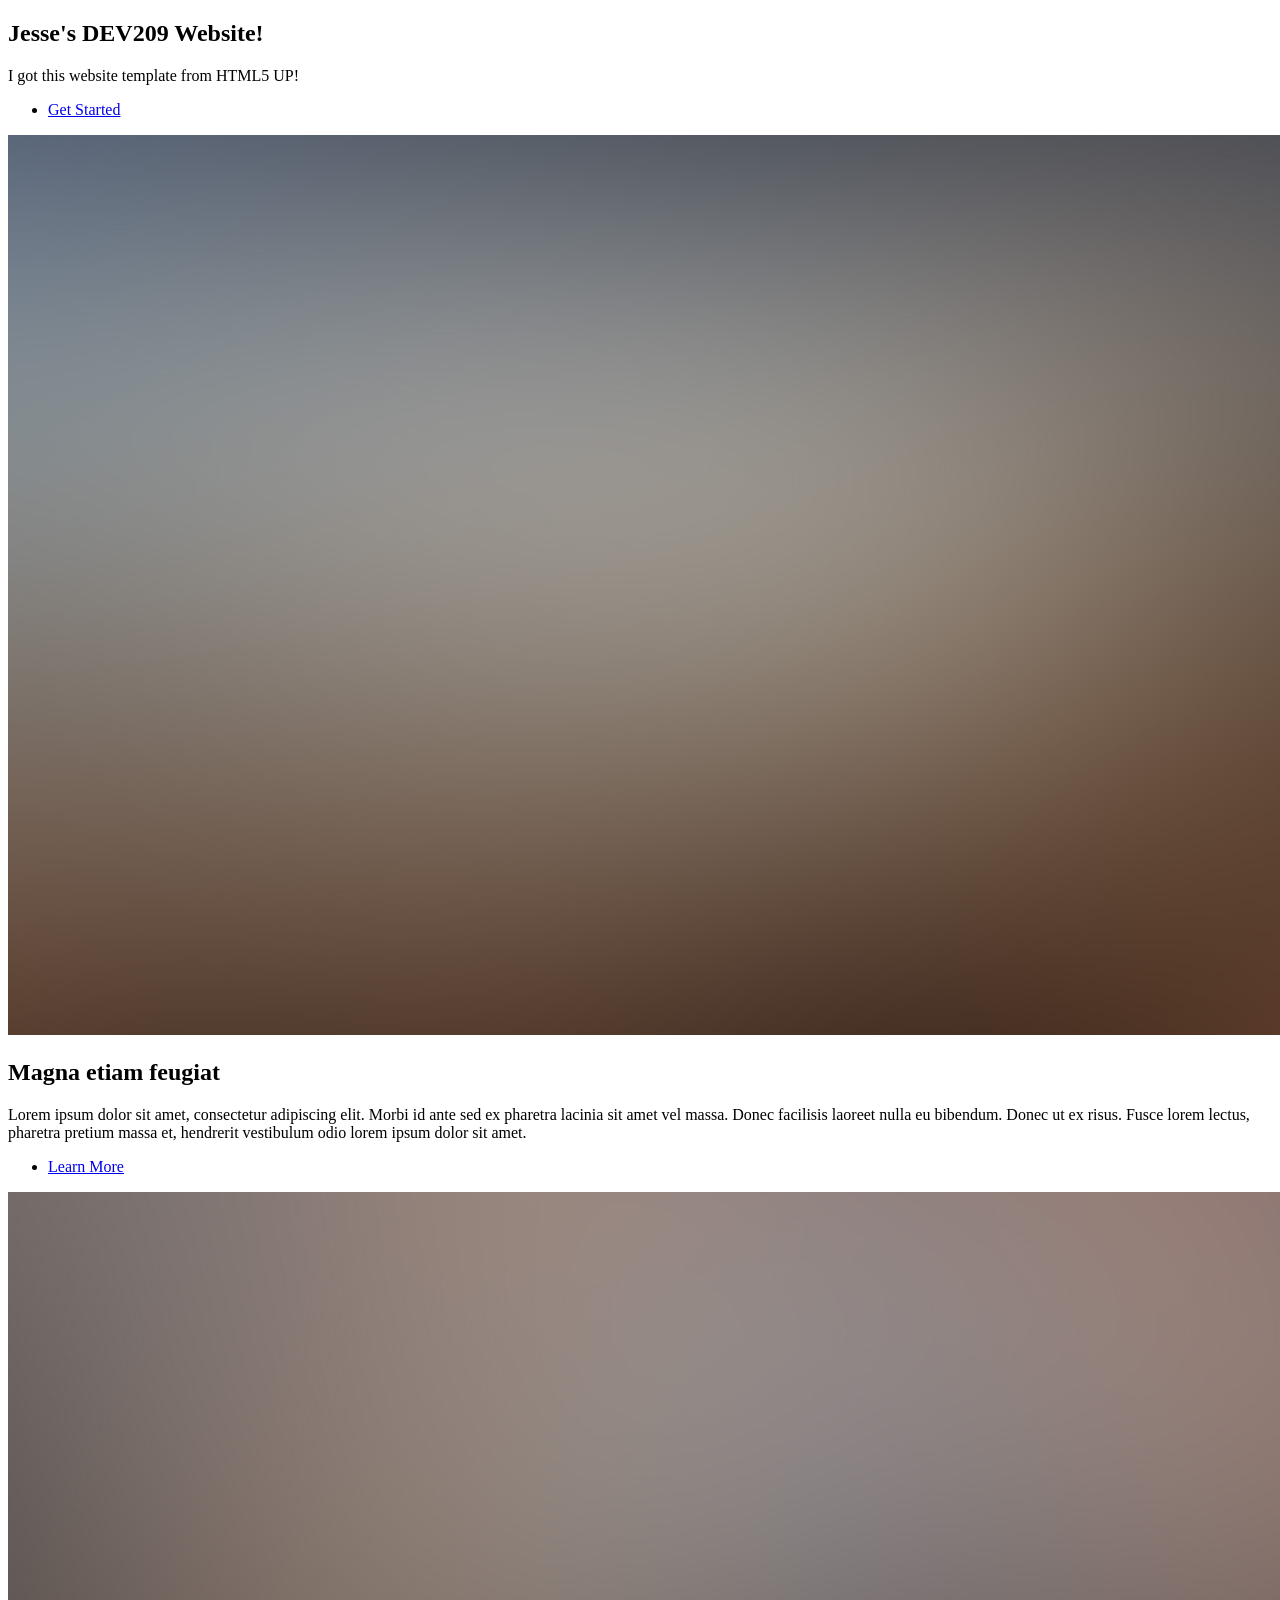
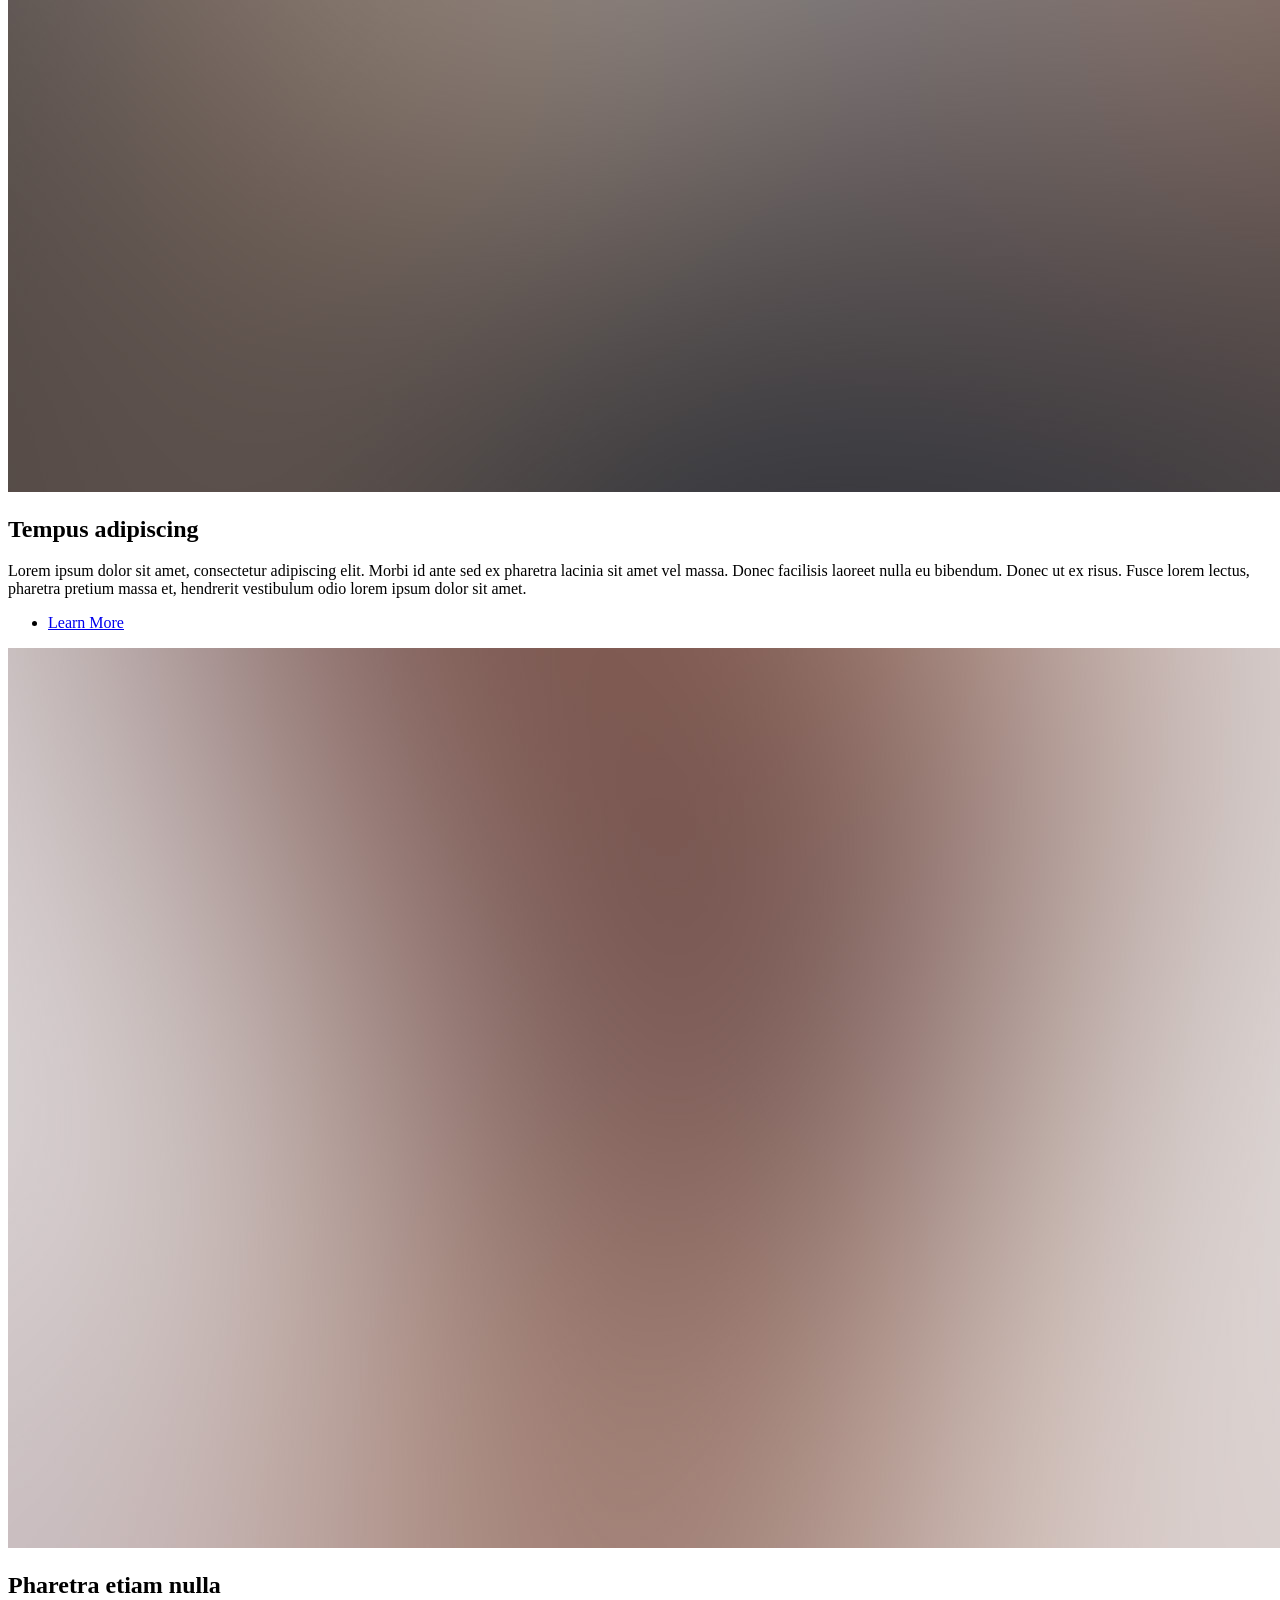
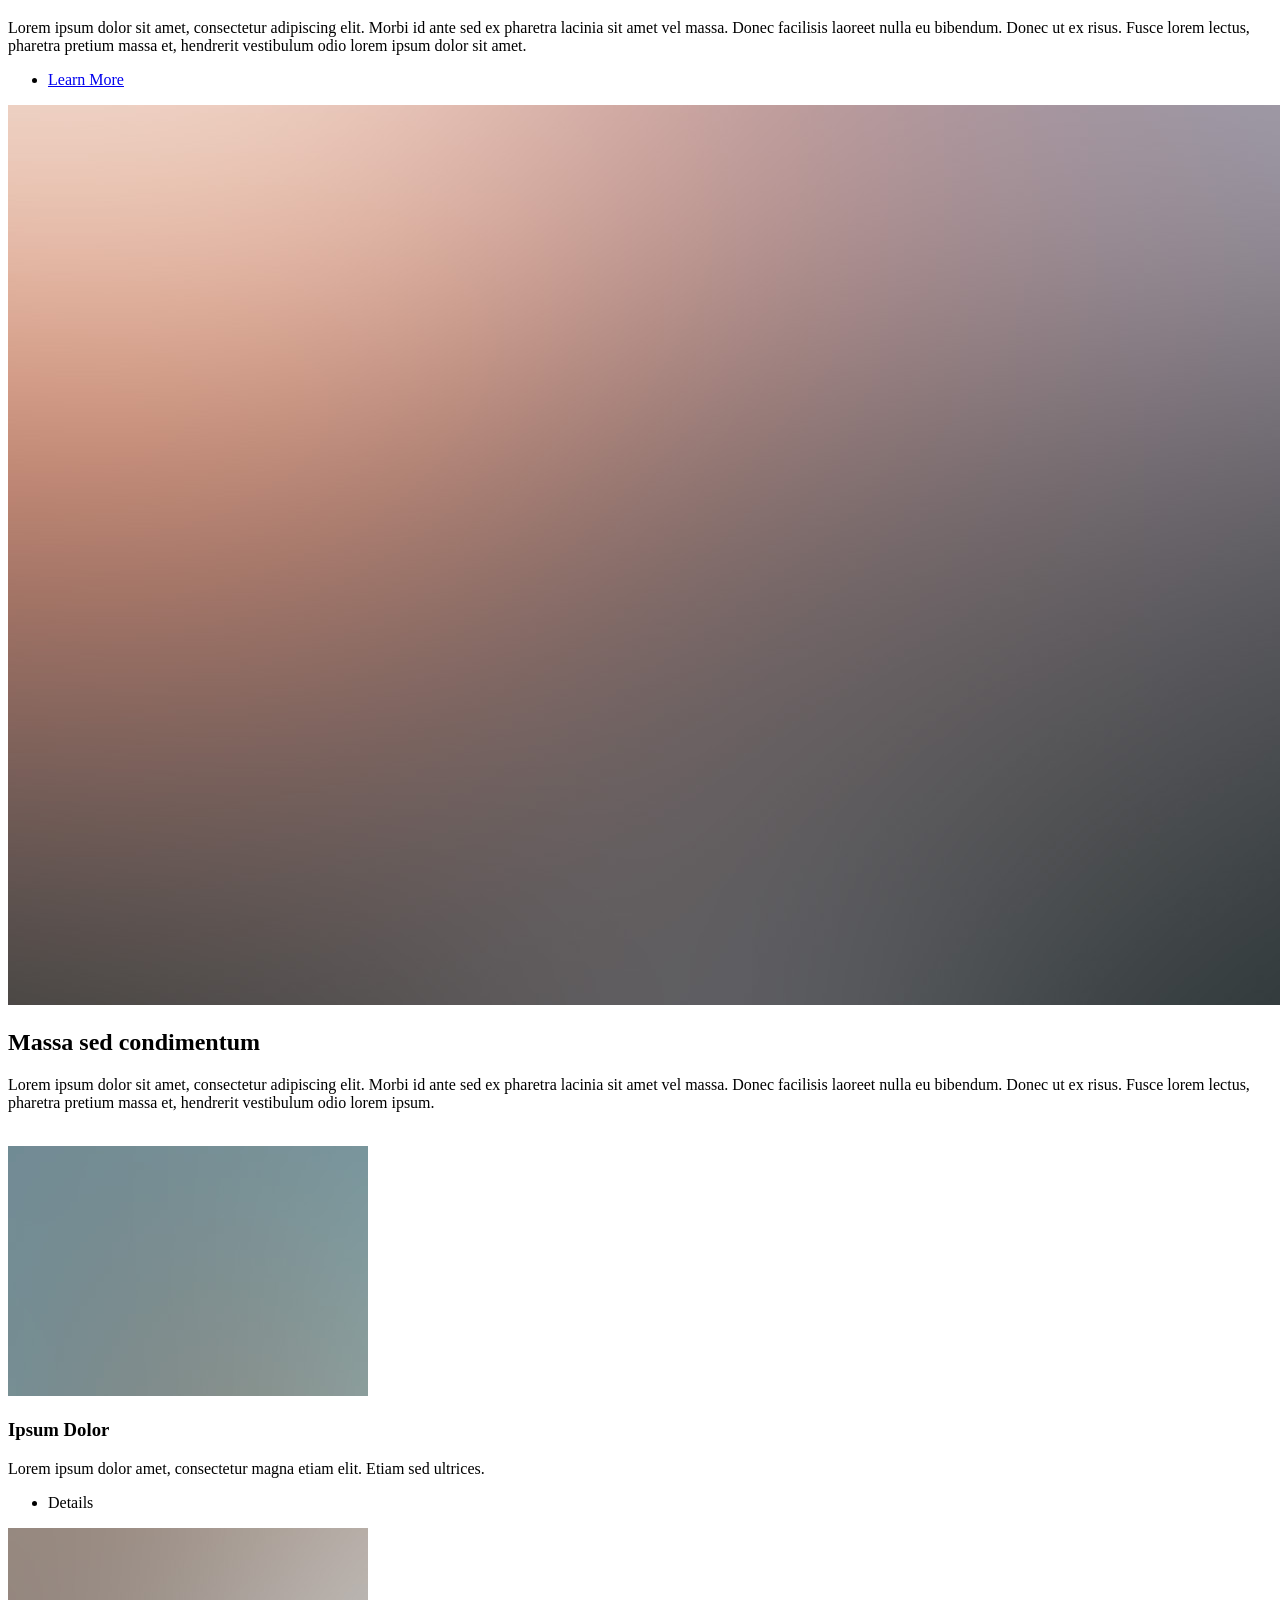
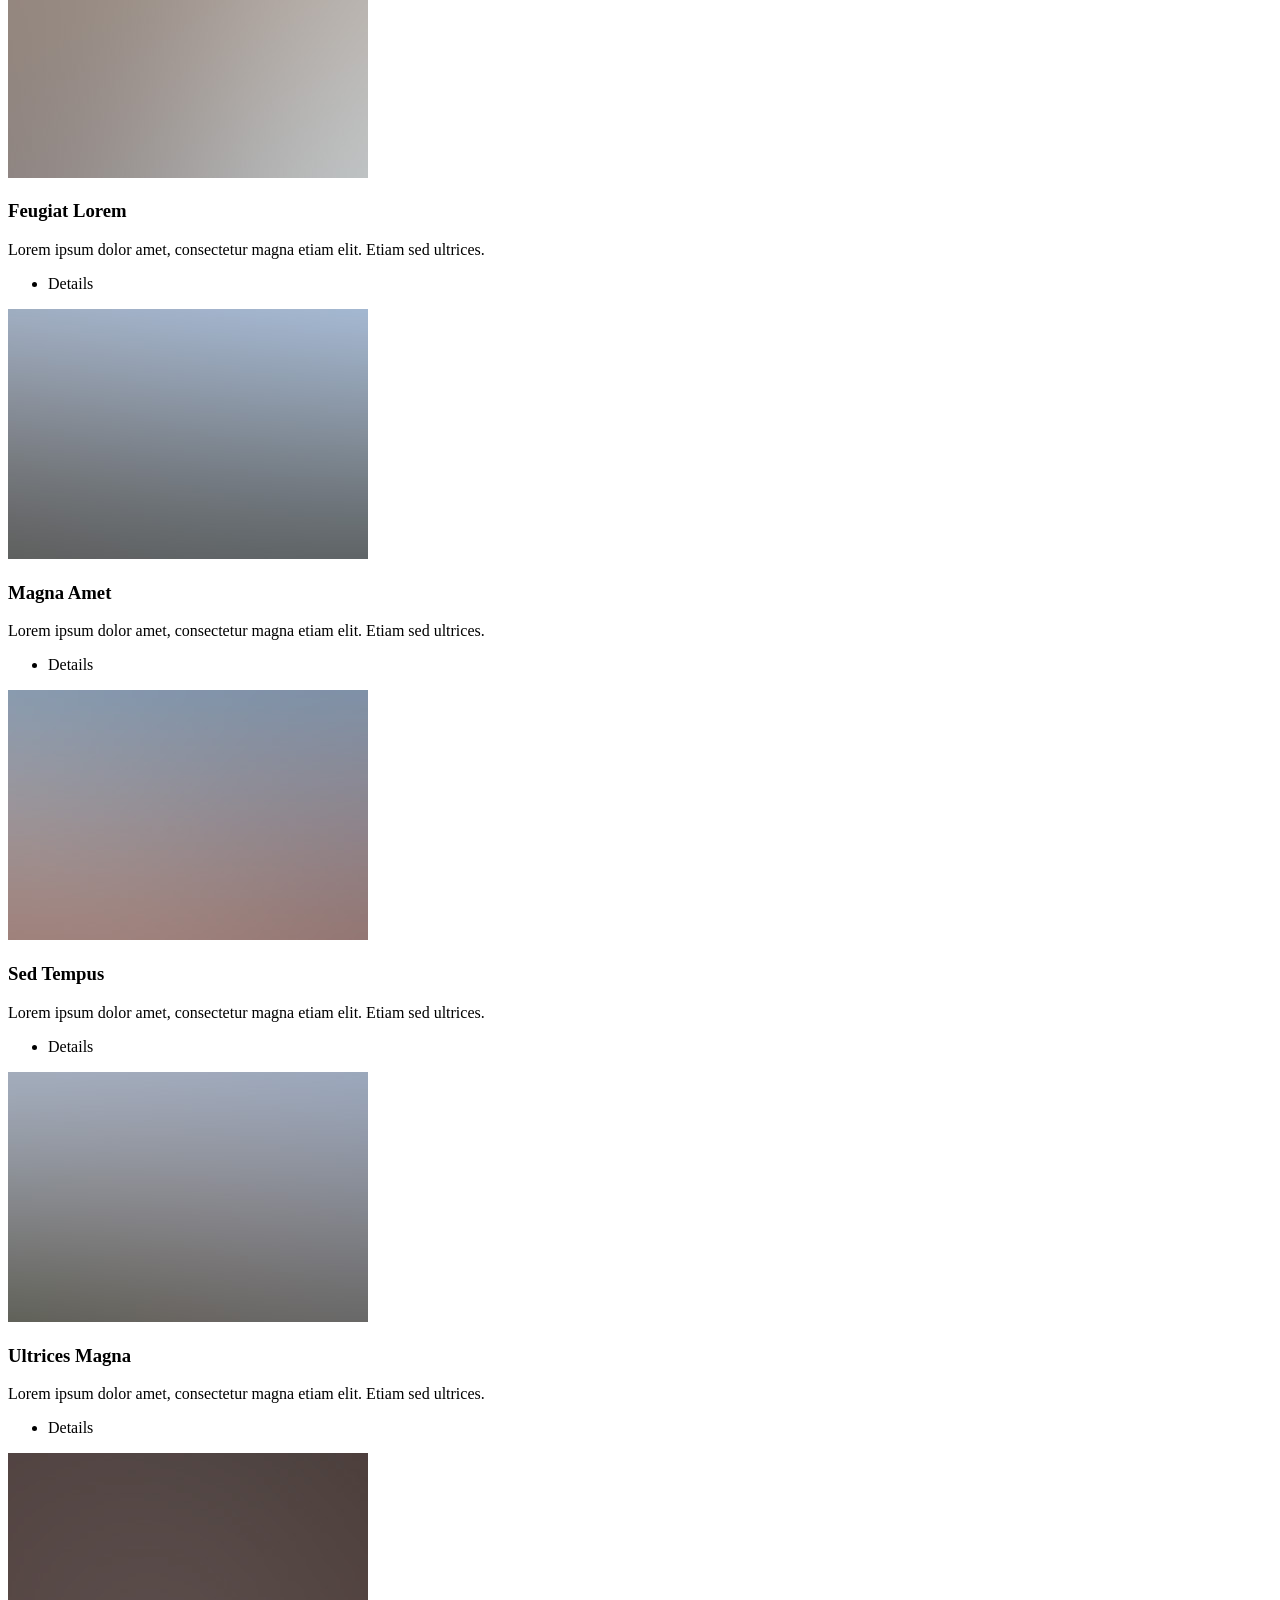
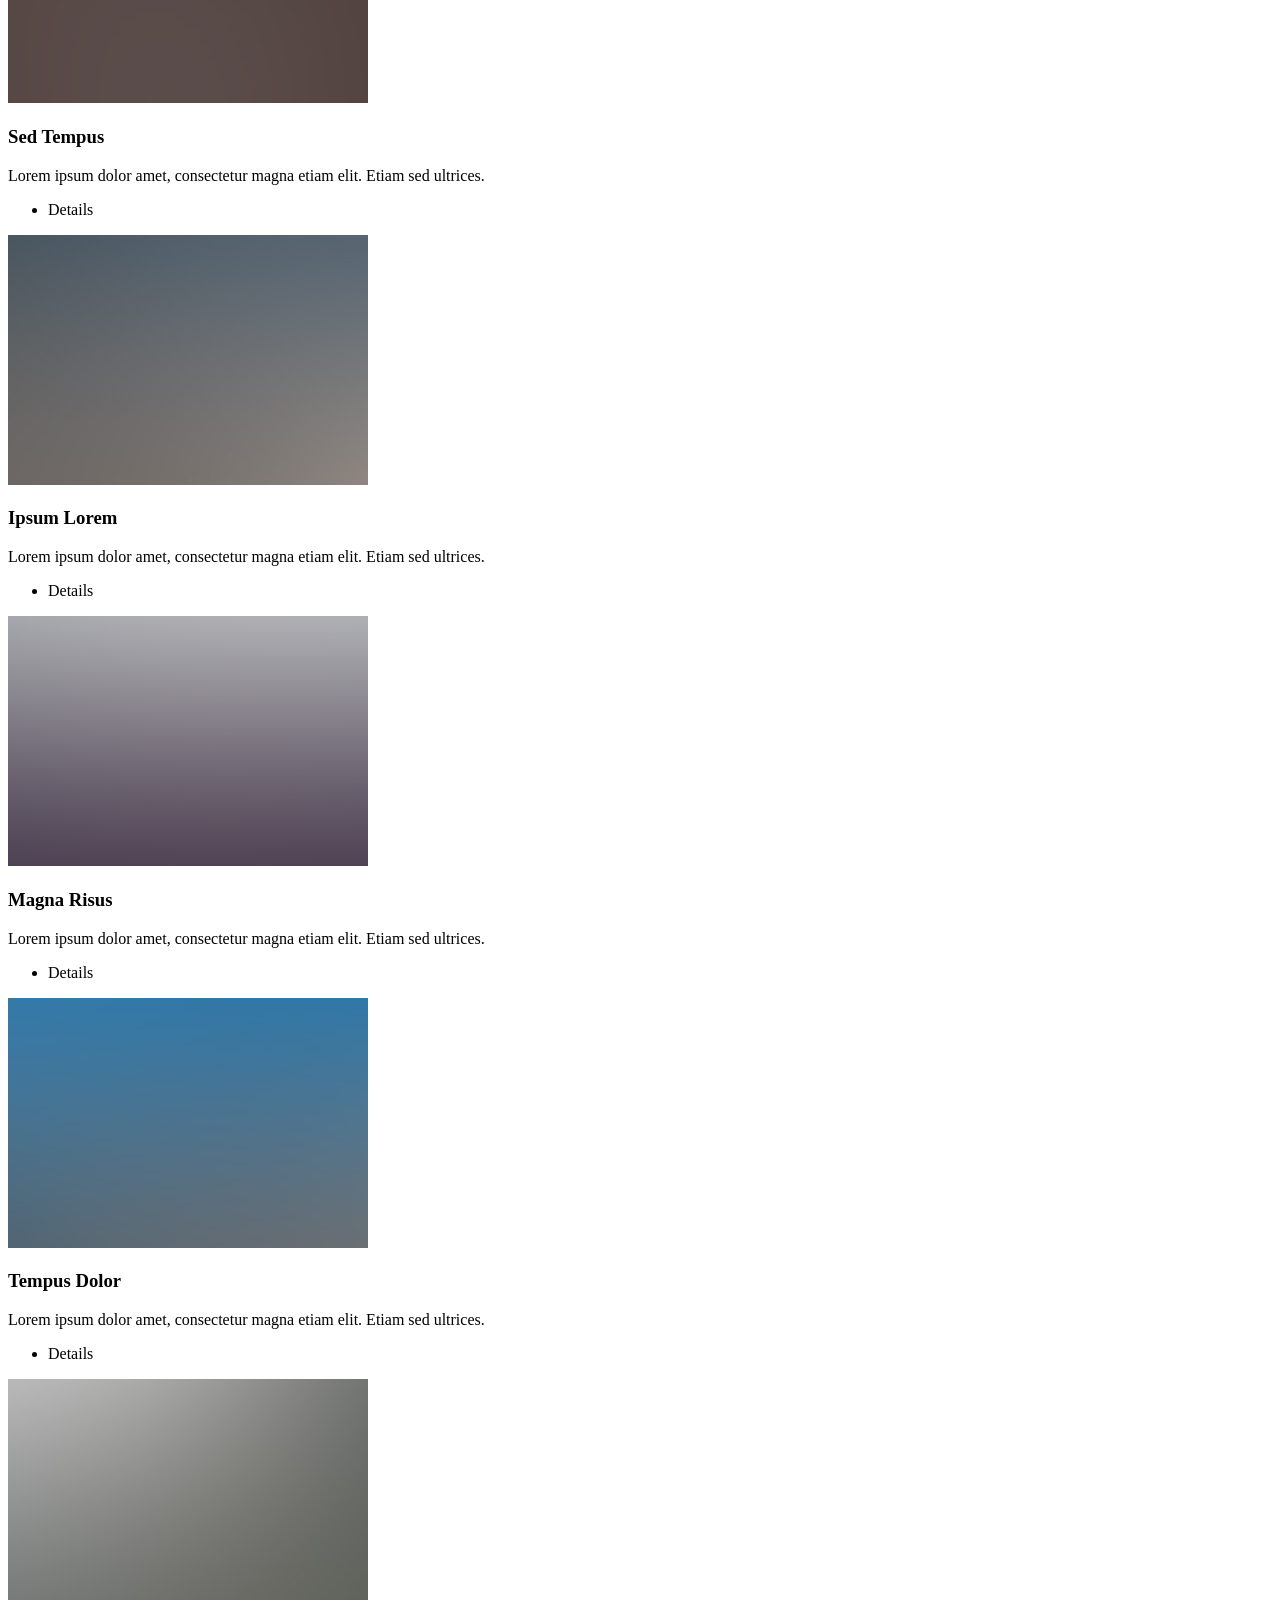
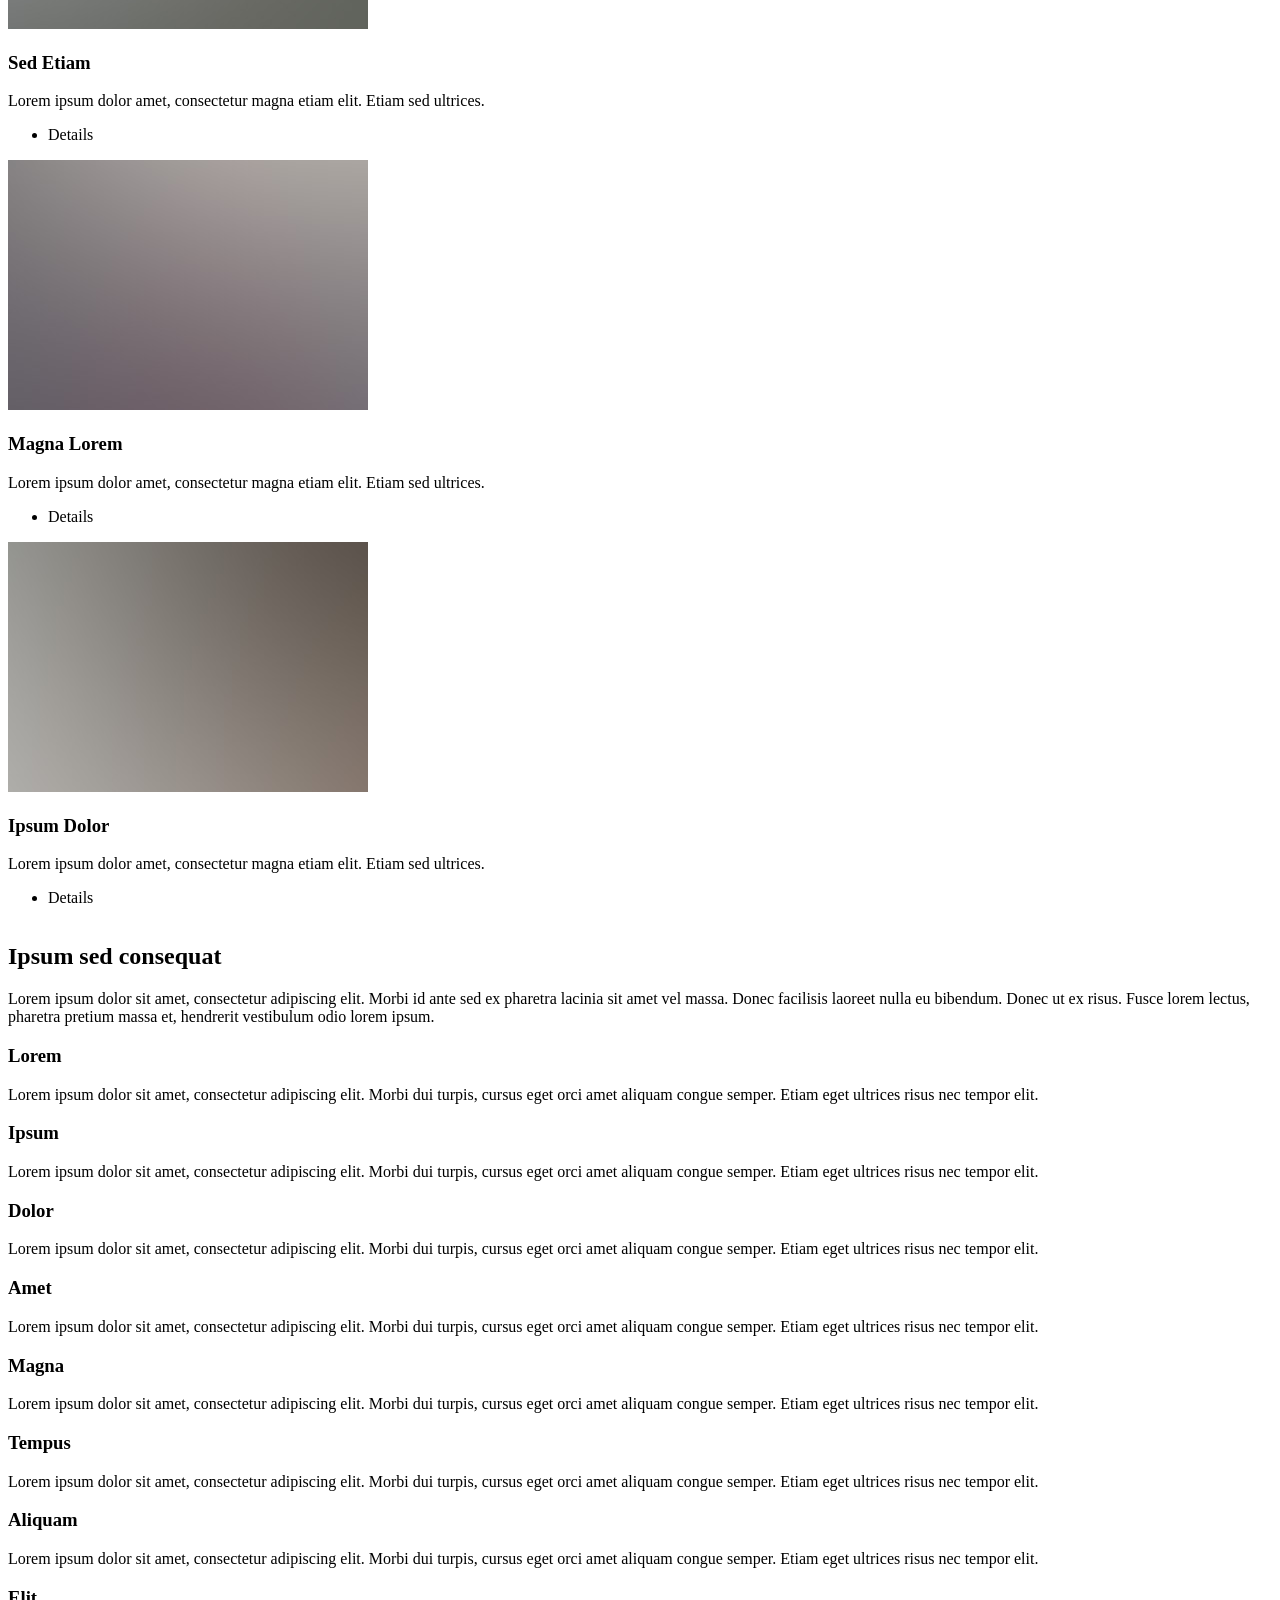
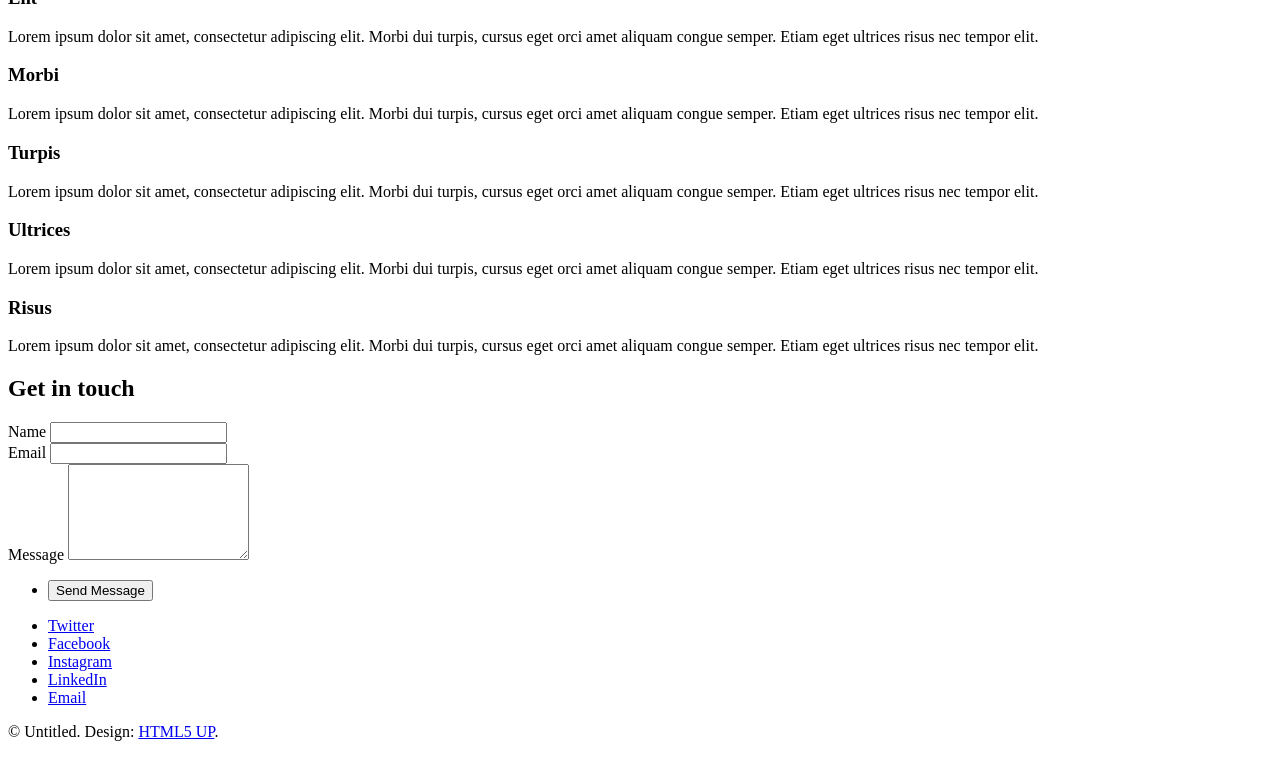
==== commit b987d6f9: "Alter some text on top of index.html" ====
--- a/week01/index.html
+++ b/week01/index.html
@@ -20,8 +20,8 @@
 				<!-- One -->
 					<section class="banner style1 orient-left content-align-left image-position-right fullscreen onload-image-fade-in onload-content-fade-right">
 						<div class="content">
-							<h1>Story</h1>
-							<p class="major">A (modular, highly tweakable) responsive one-page template designed by <a href="https://html5up.net">HTML5 UP</a> and released for free under the <a href="https://html5up.net/license">Creative Commons</a>.</p>
+							<h1>Jesse's DEV209 Website!</h1>
+							<p class="major">I got this website template from HTML5 UP!</p>
 							<ul class="actions stacked">
 								<li><a href="#first" class="button big wide smooth-scroll-middle">Get Started</a></li>
 							</ul>
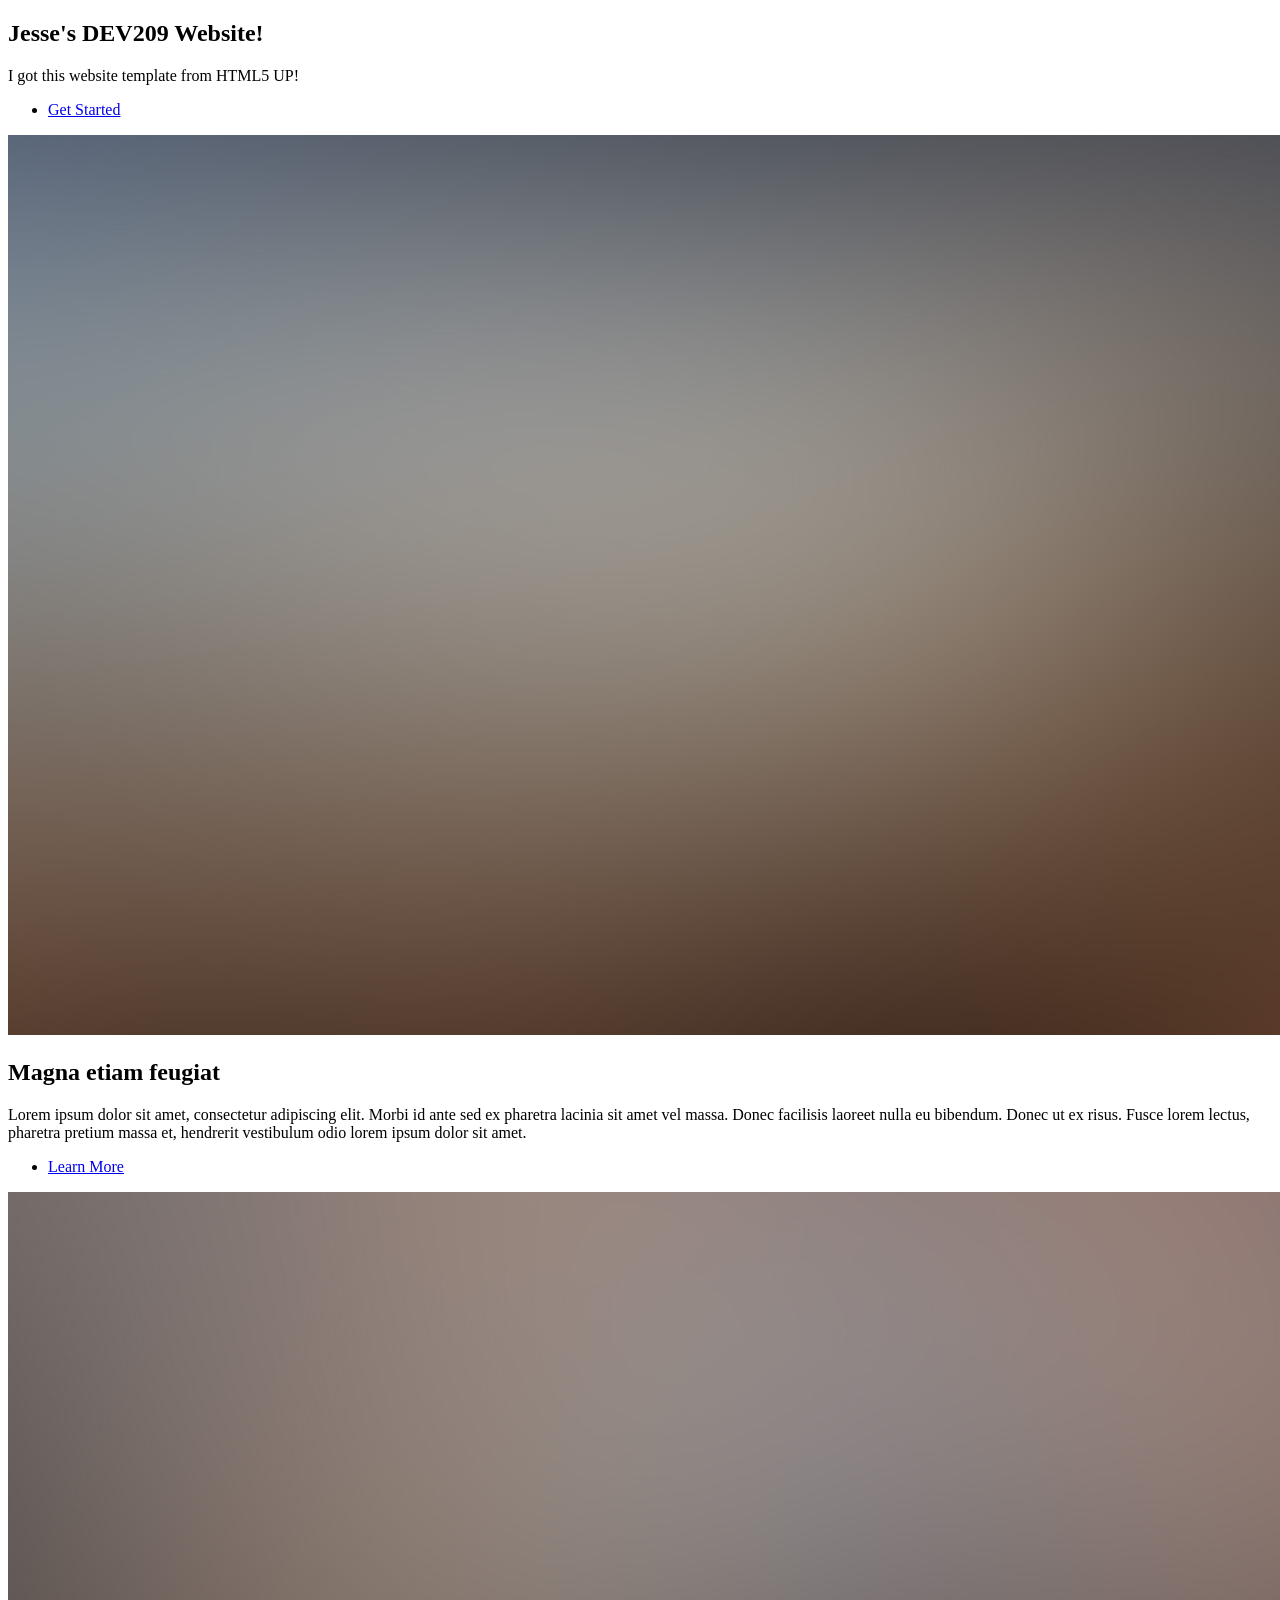
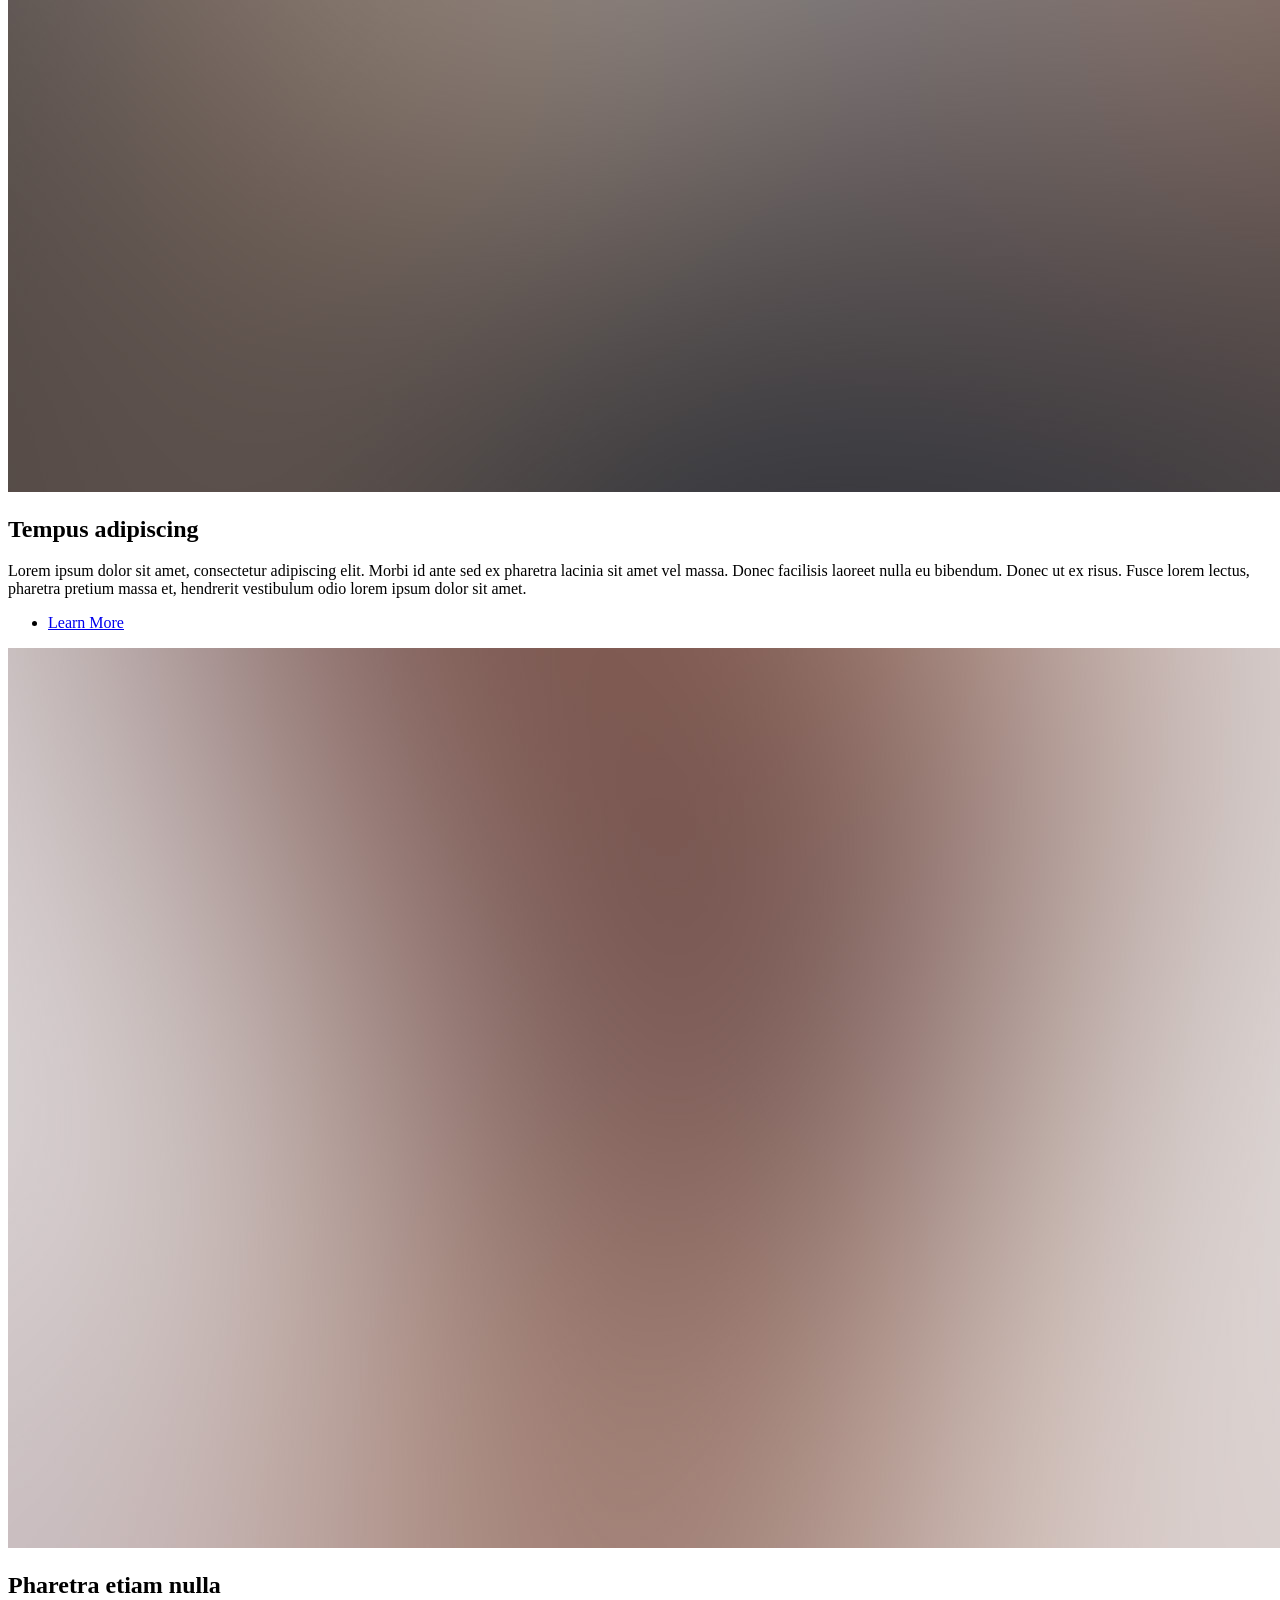
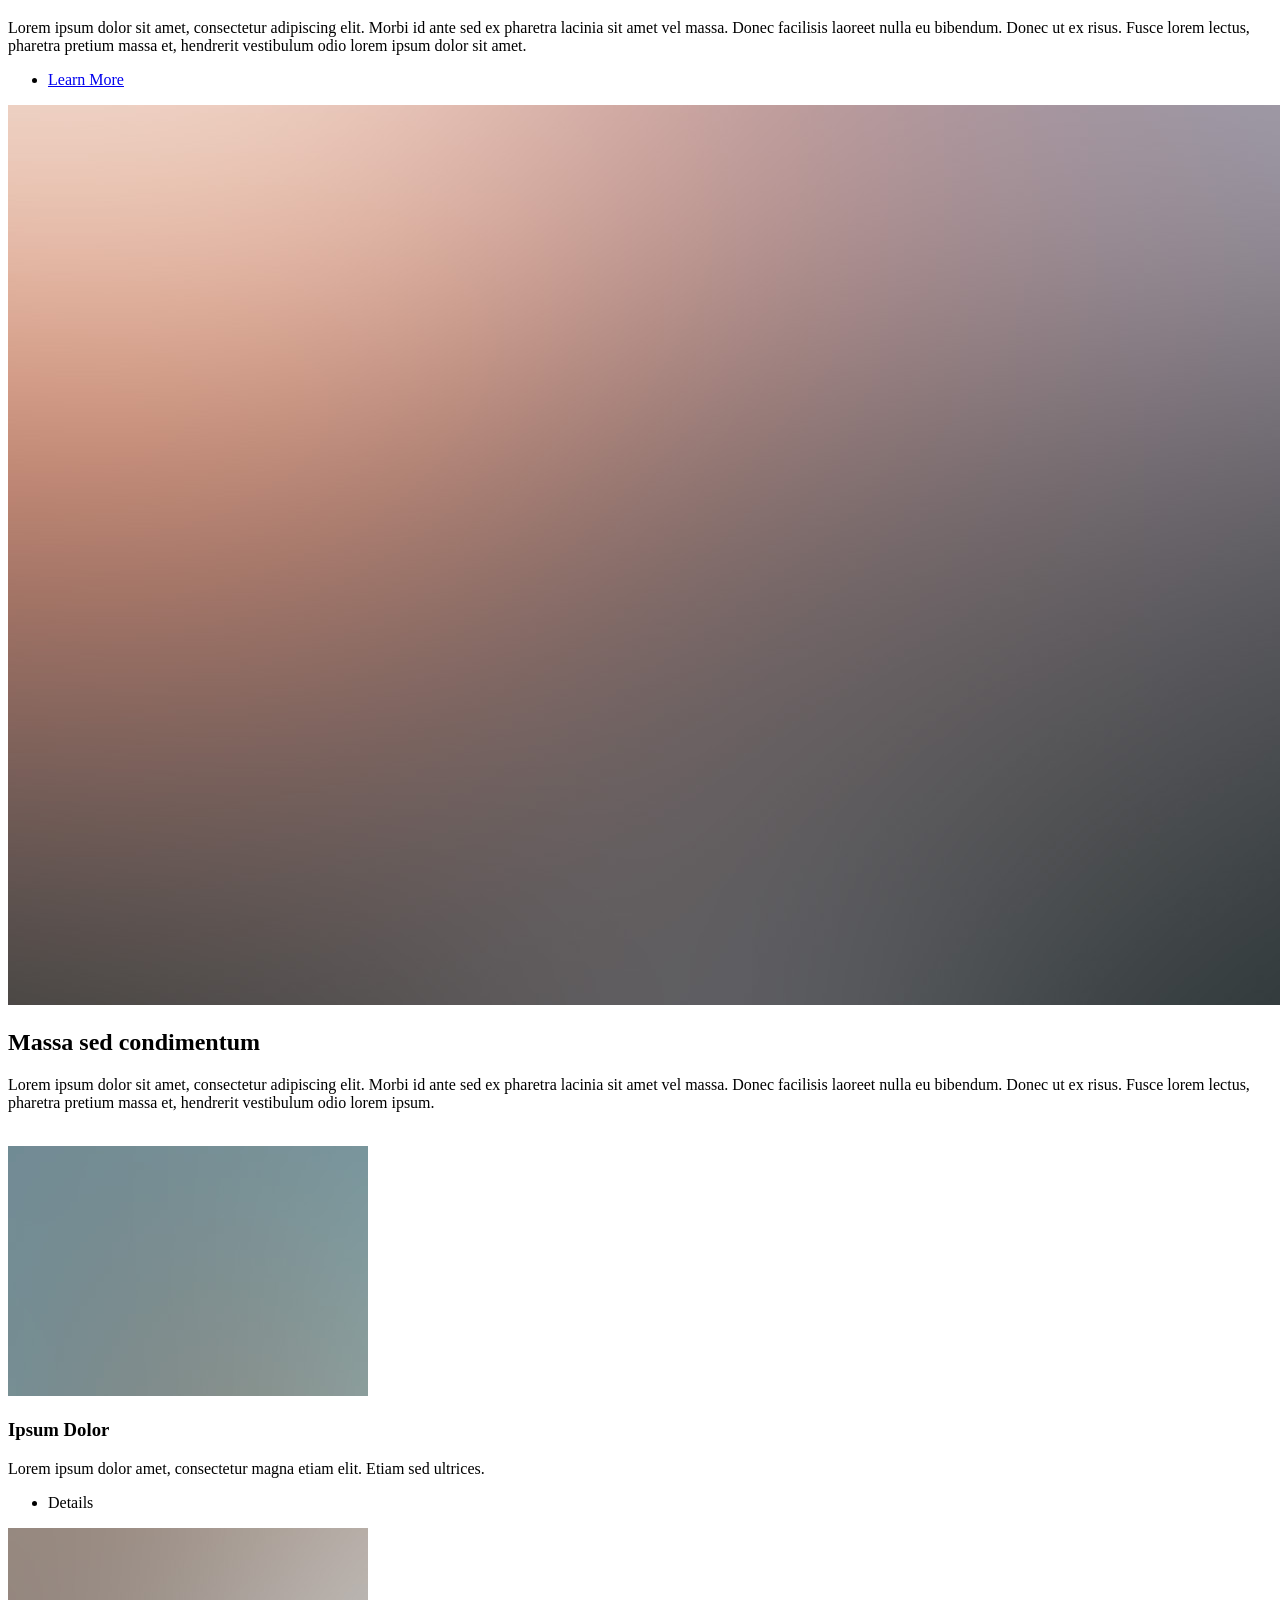
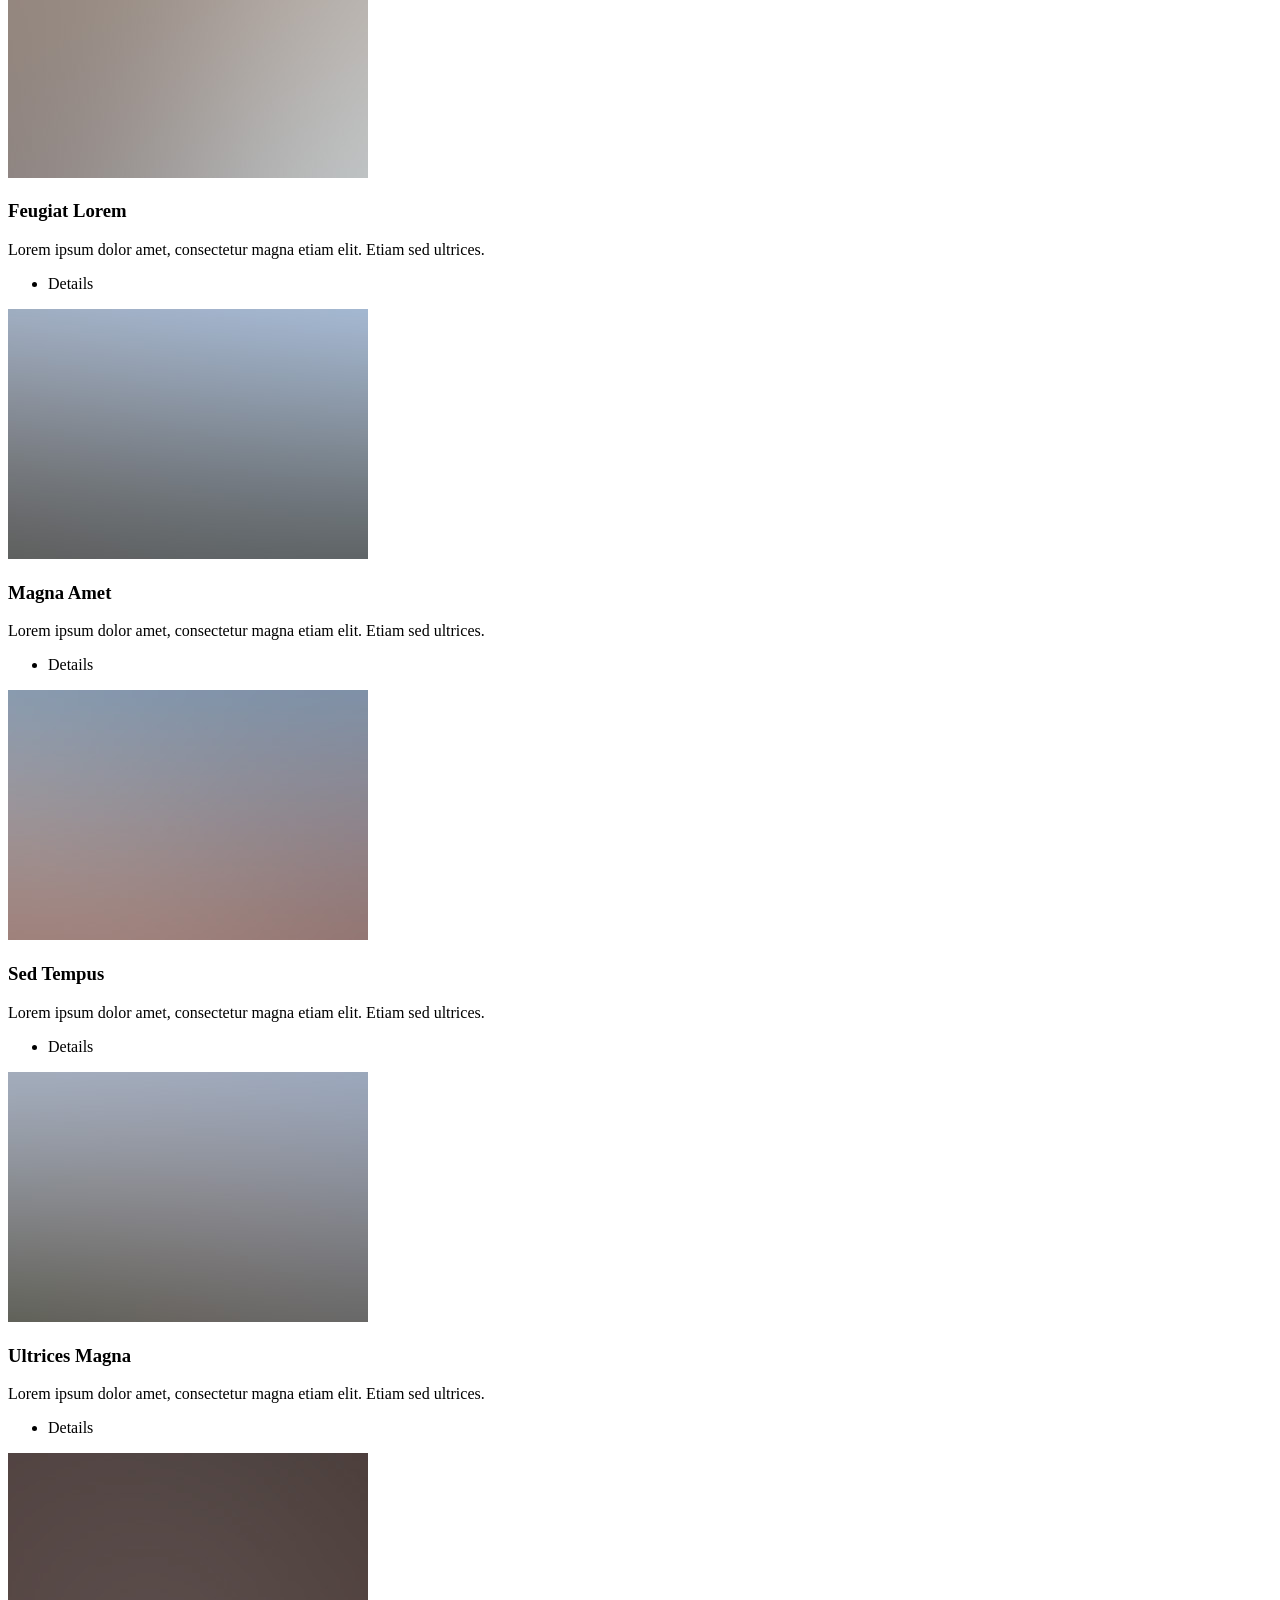
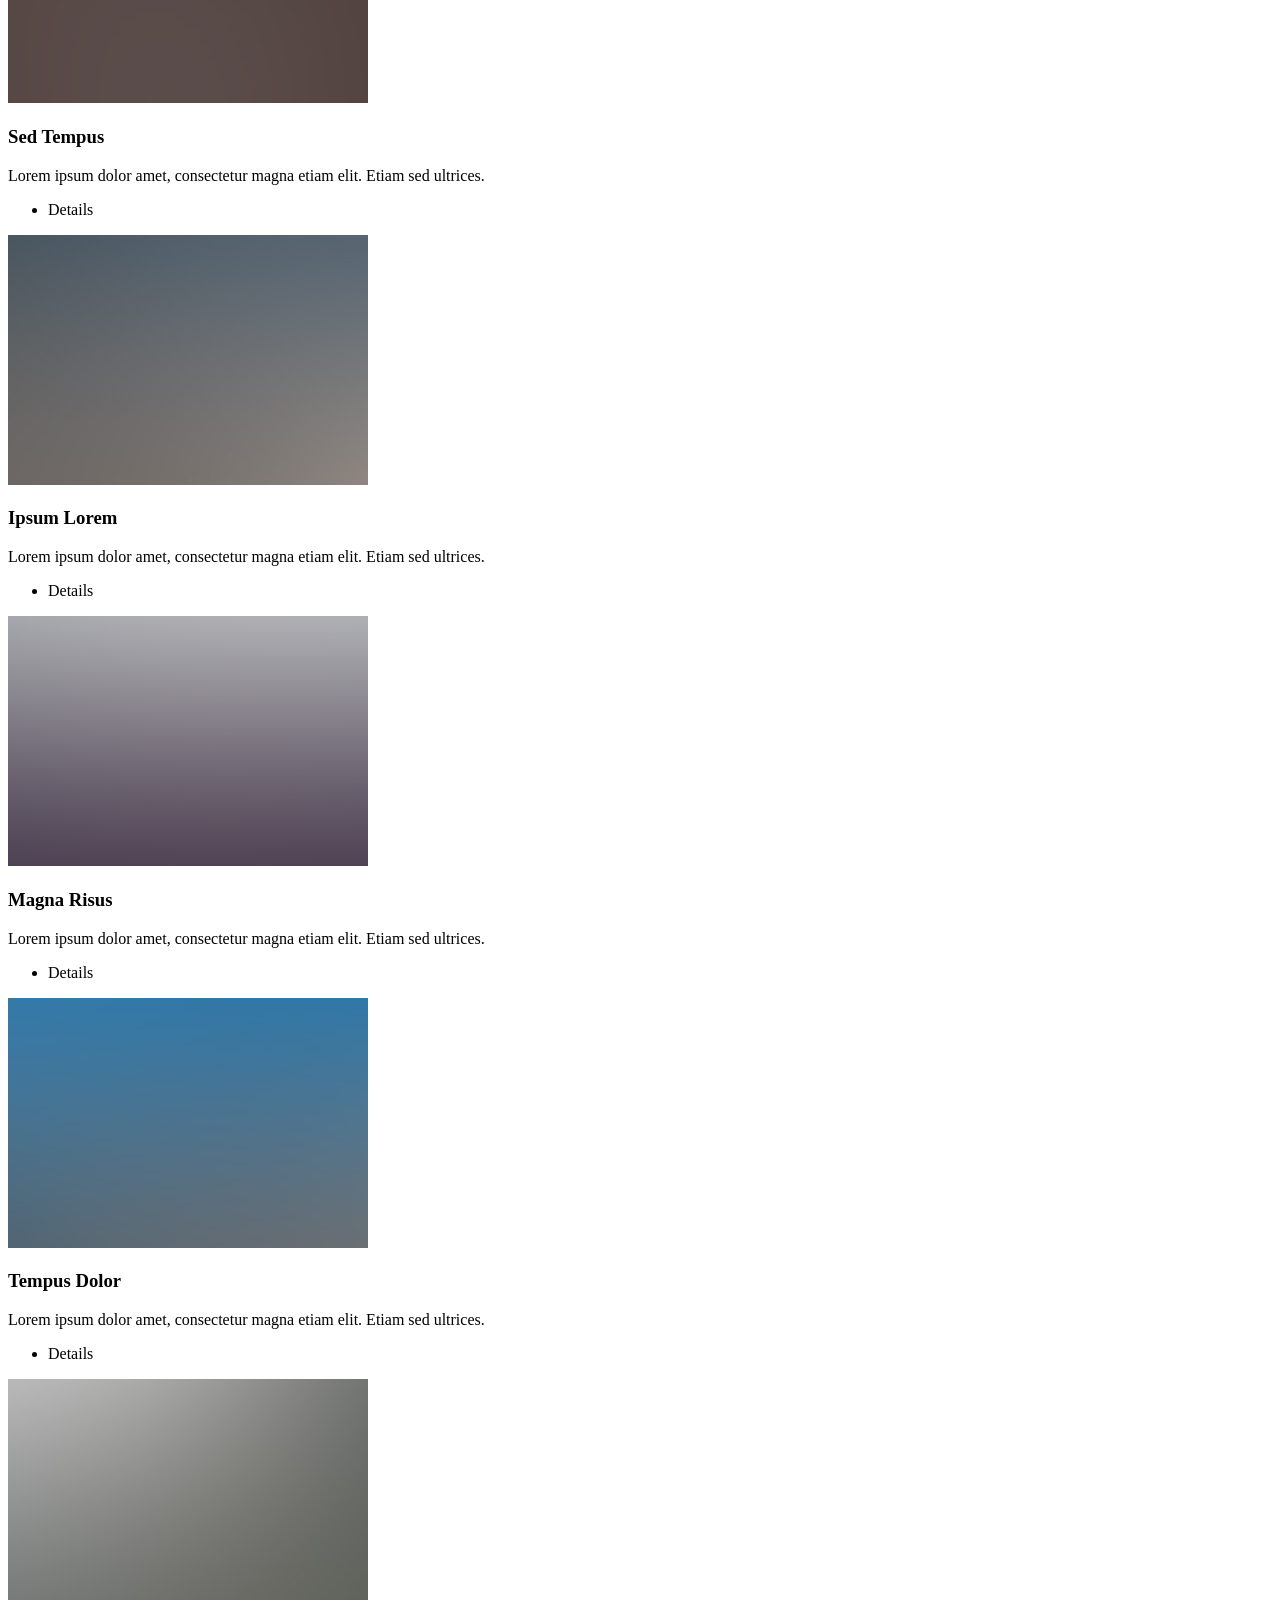
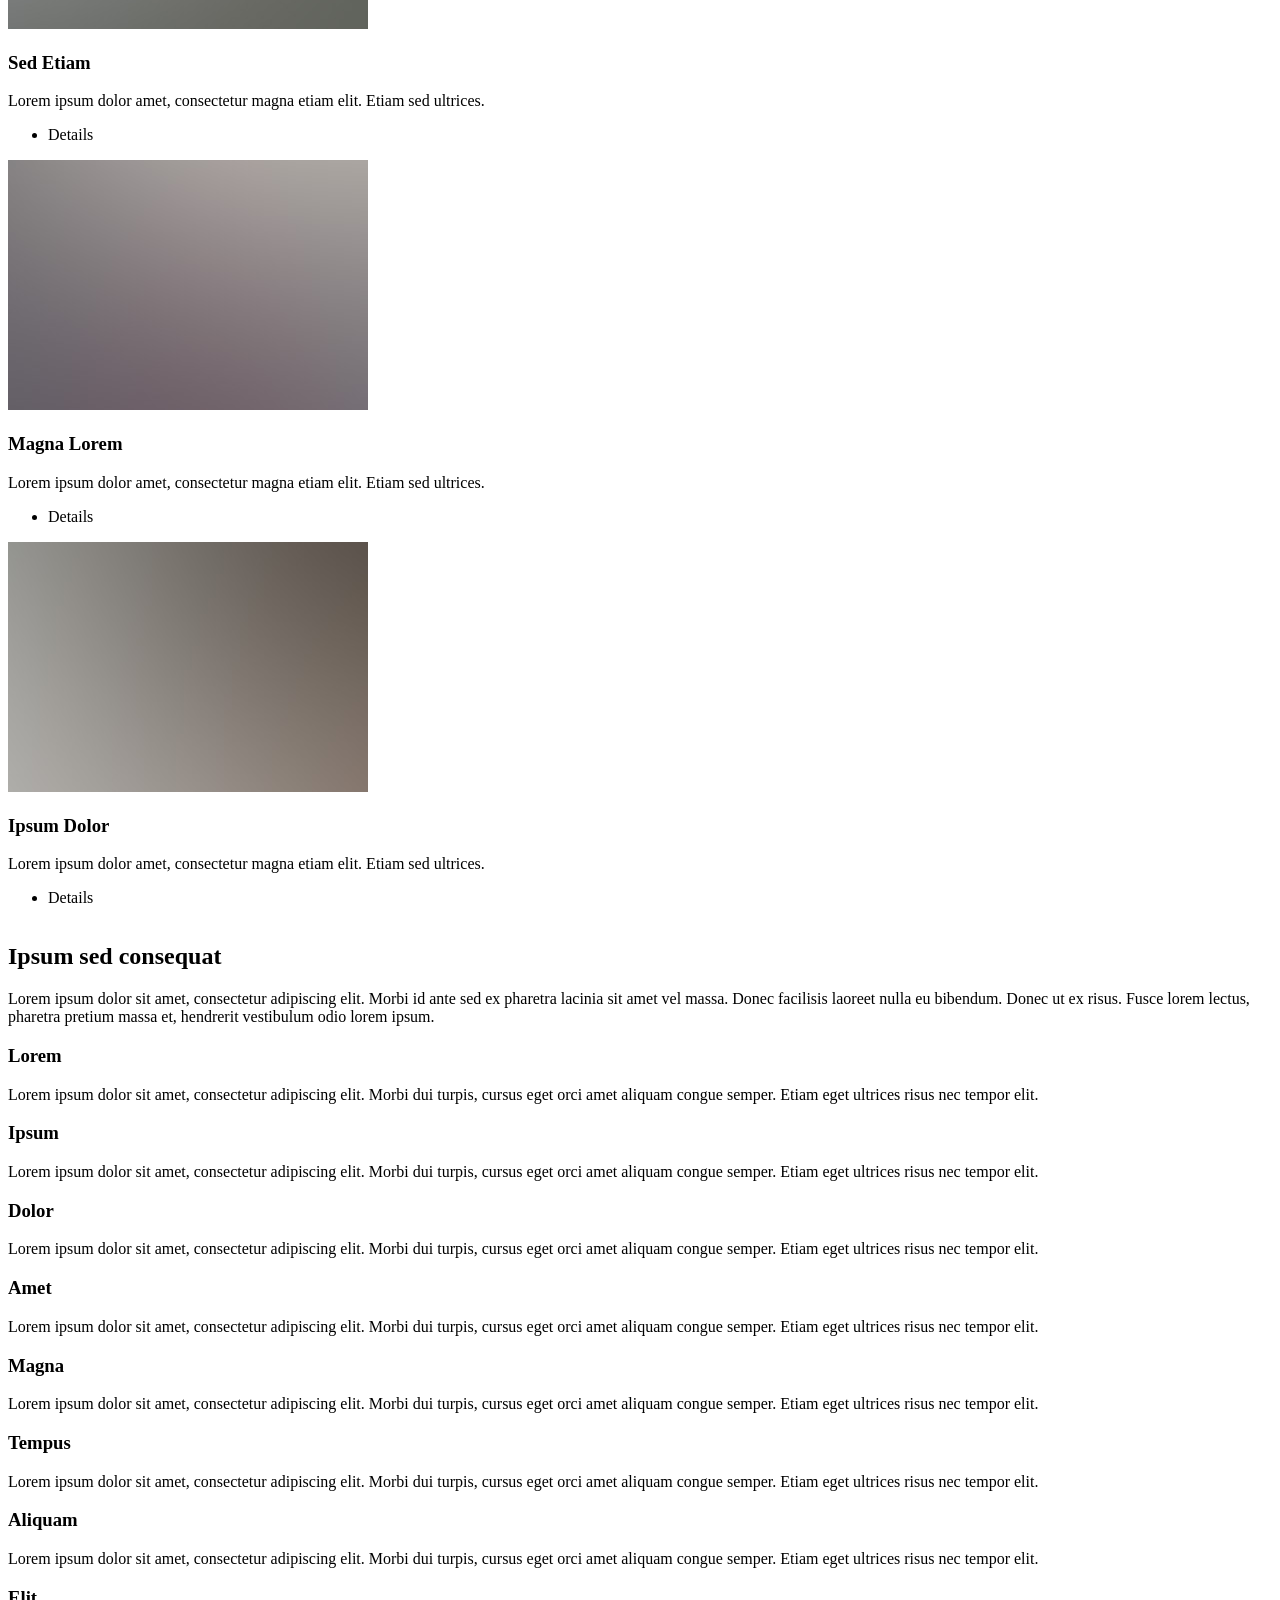
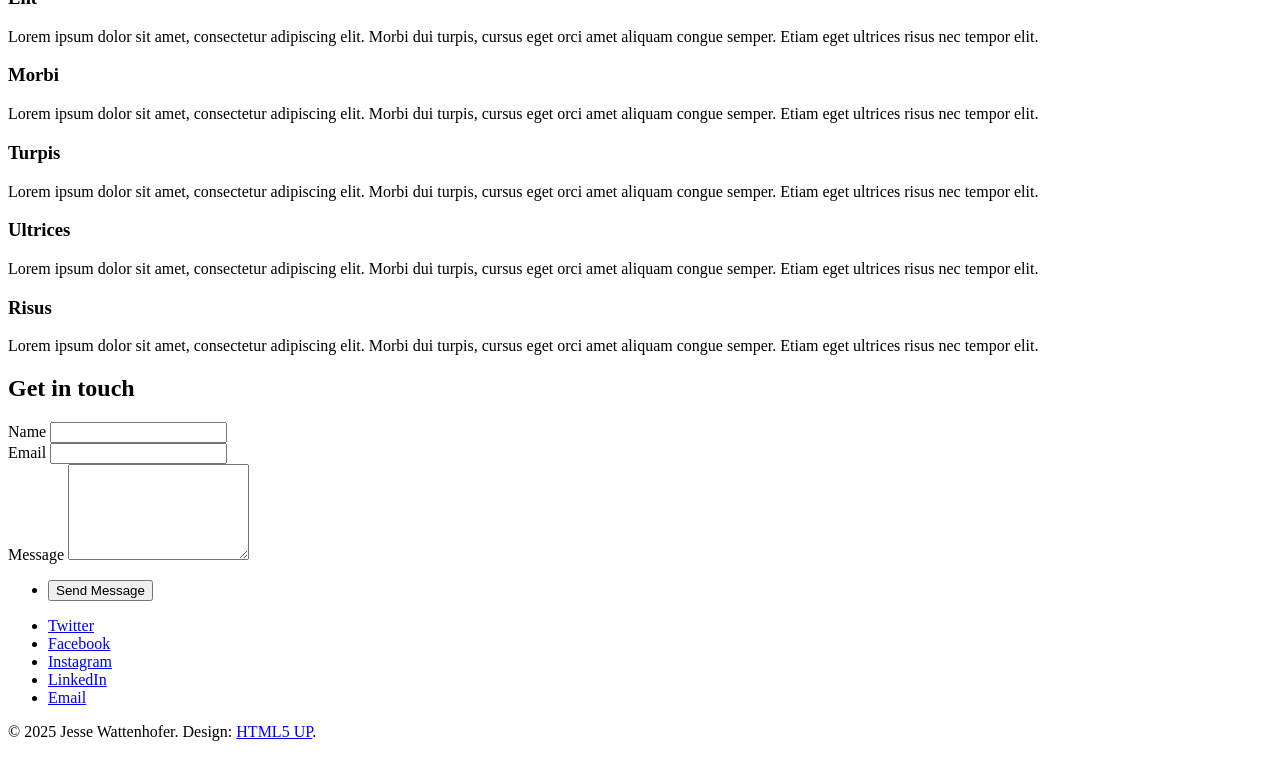
==== commit be17d8f8: "Update footer" ====
--- a/week01/index.html
+++ b/week01/index.html
@@ -337,7 +337,7 @@
 								<li><a href="#" class="icon brands style2 fa-linkedin-in"><span class="label">LinkedIn</span></a></li>
 								<li><a href="#" class="icon style2 fa-envelope"><span class="label">Email</span></a></li>
 							</ul>
-							<p>&copy; Untitled. Design: <a href="https://html5up.net">HTML5 UP</a>.</p>
+							<p>&copy; 2025 Jesse Wattenhofer. Design: <a href="https://html5up.net">HTML5 UP</a>.</p>
 						</div>
 					</footer>
 
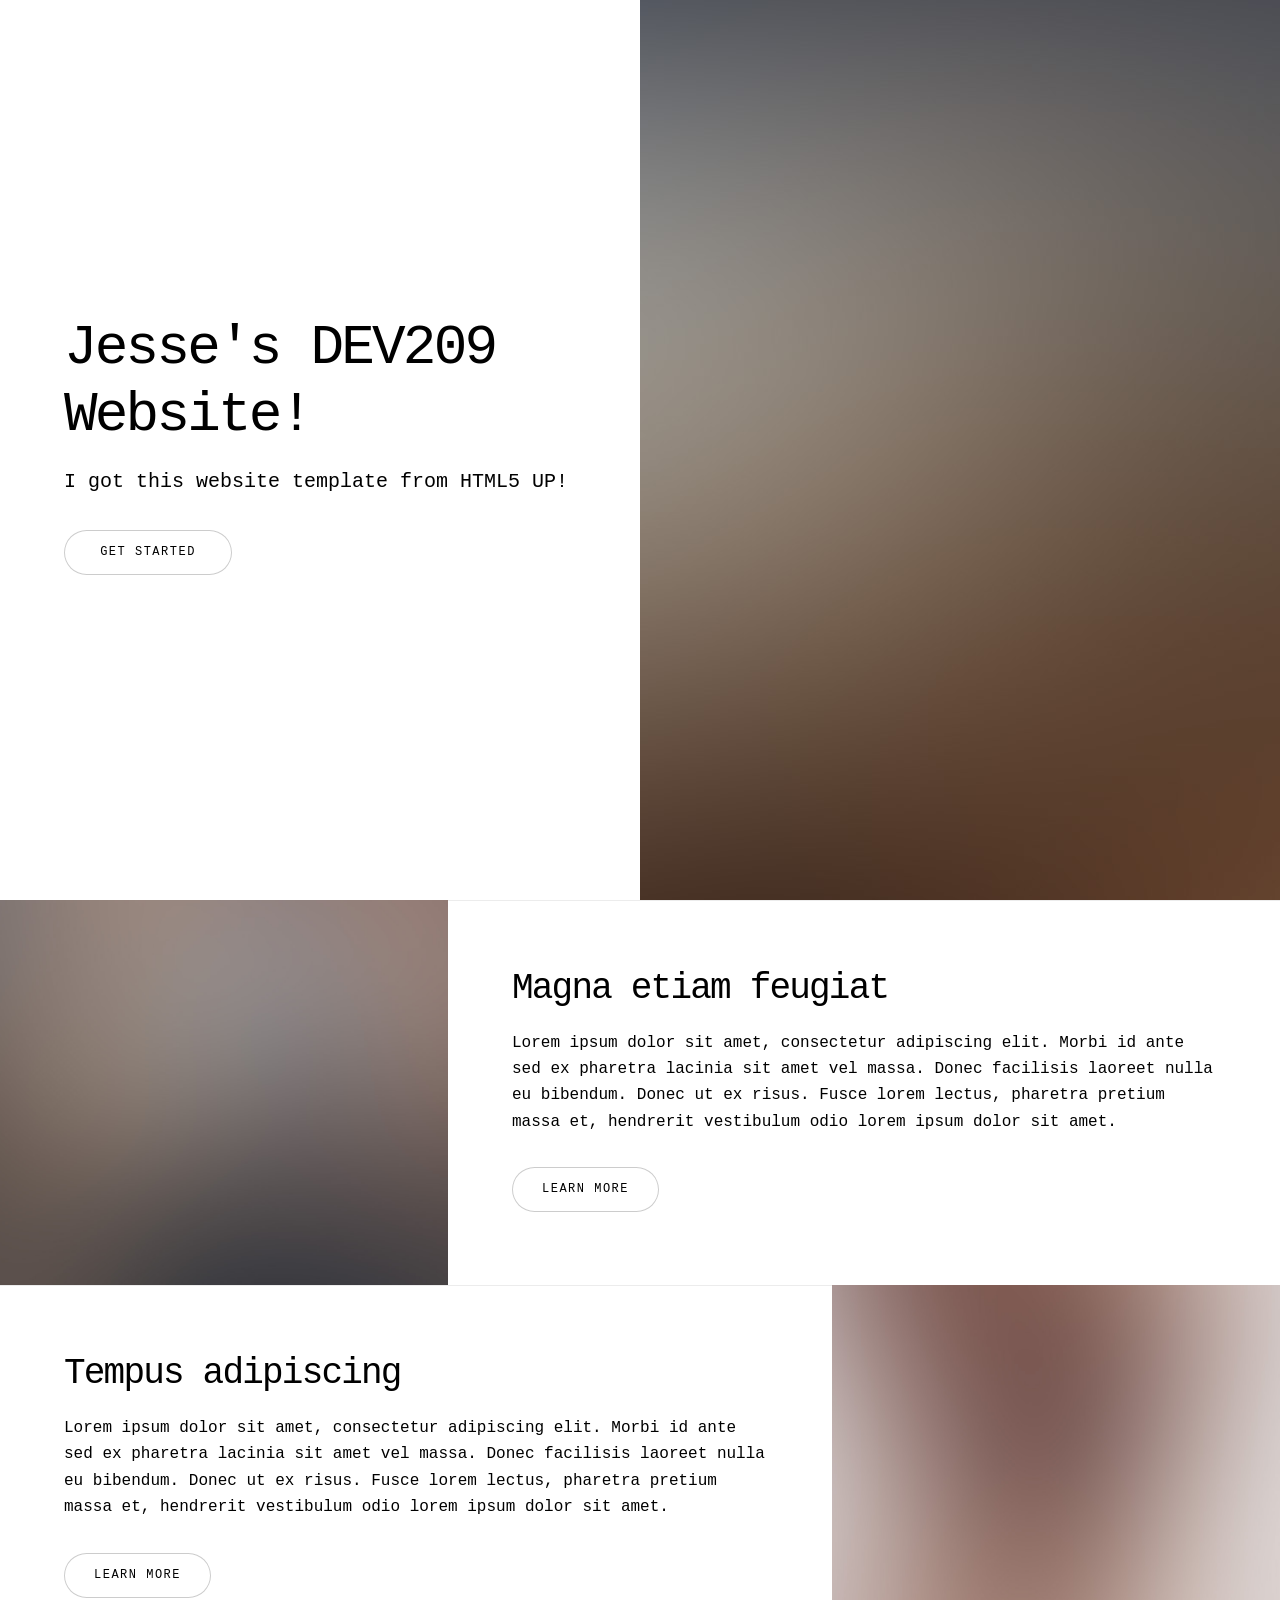
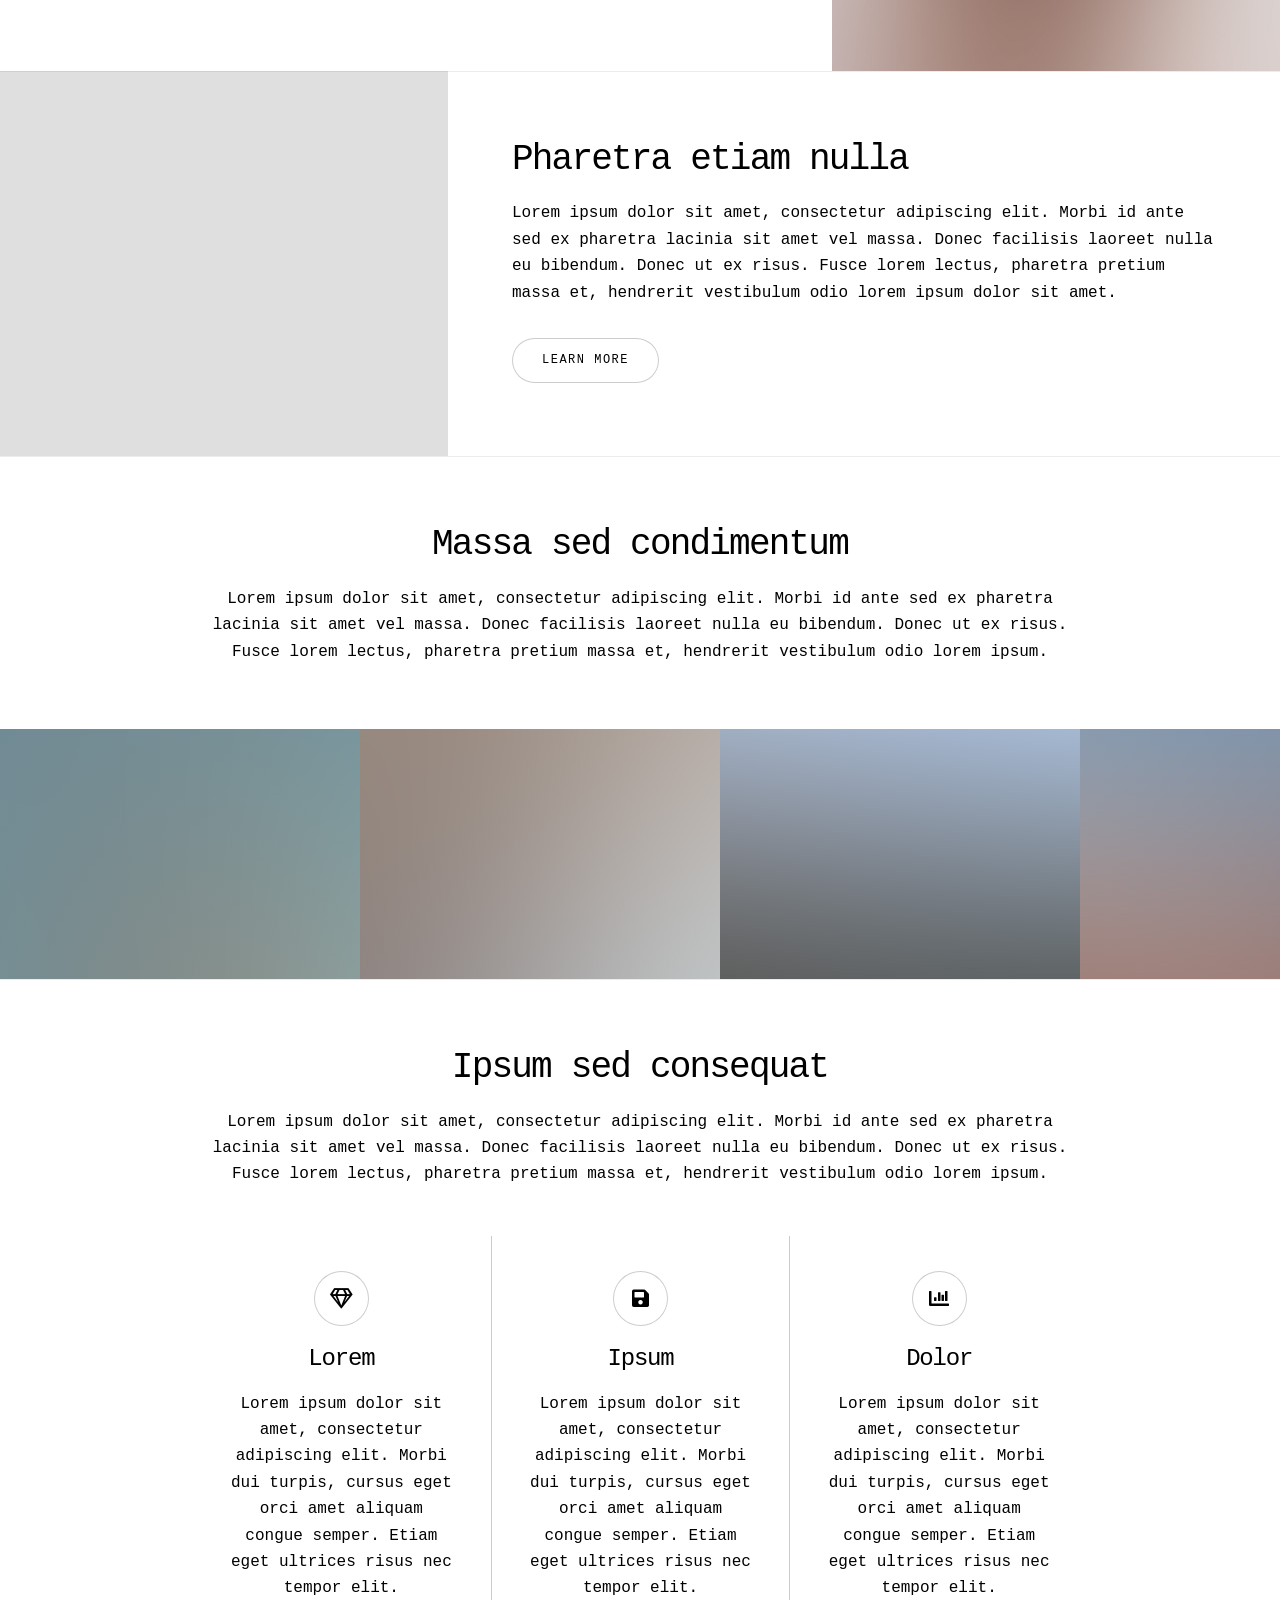
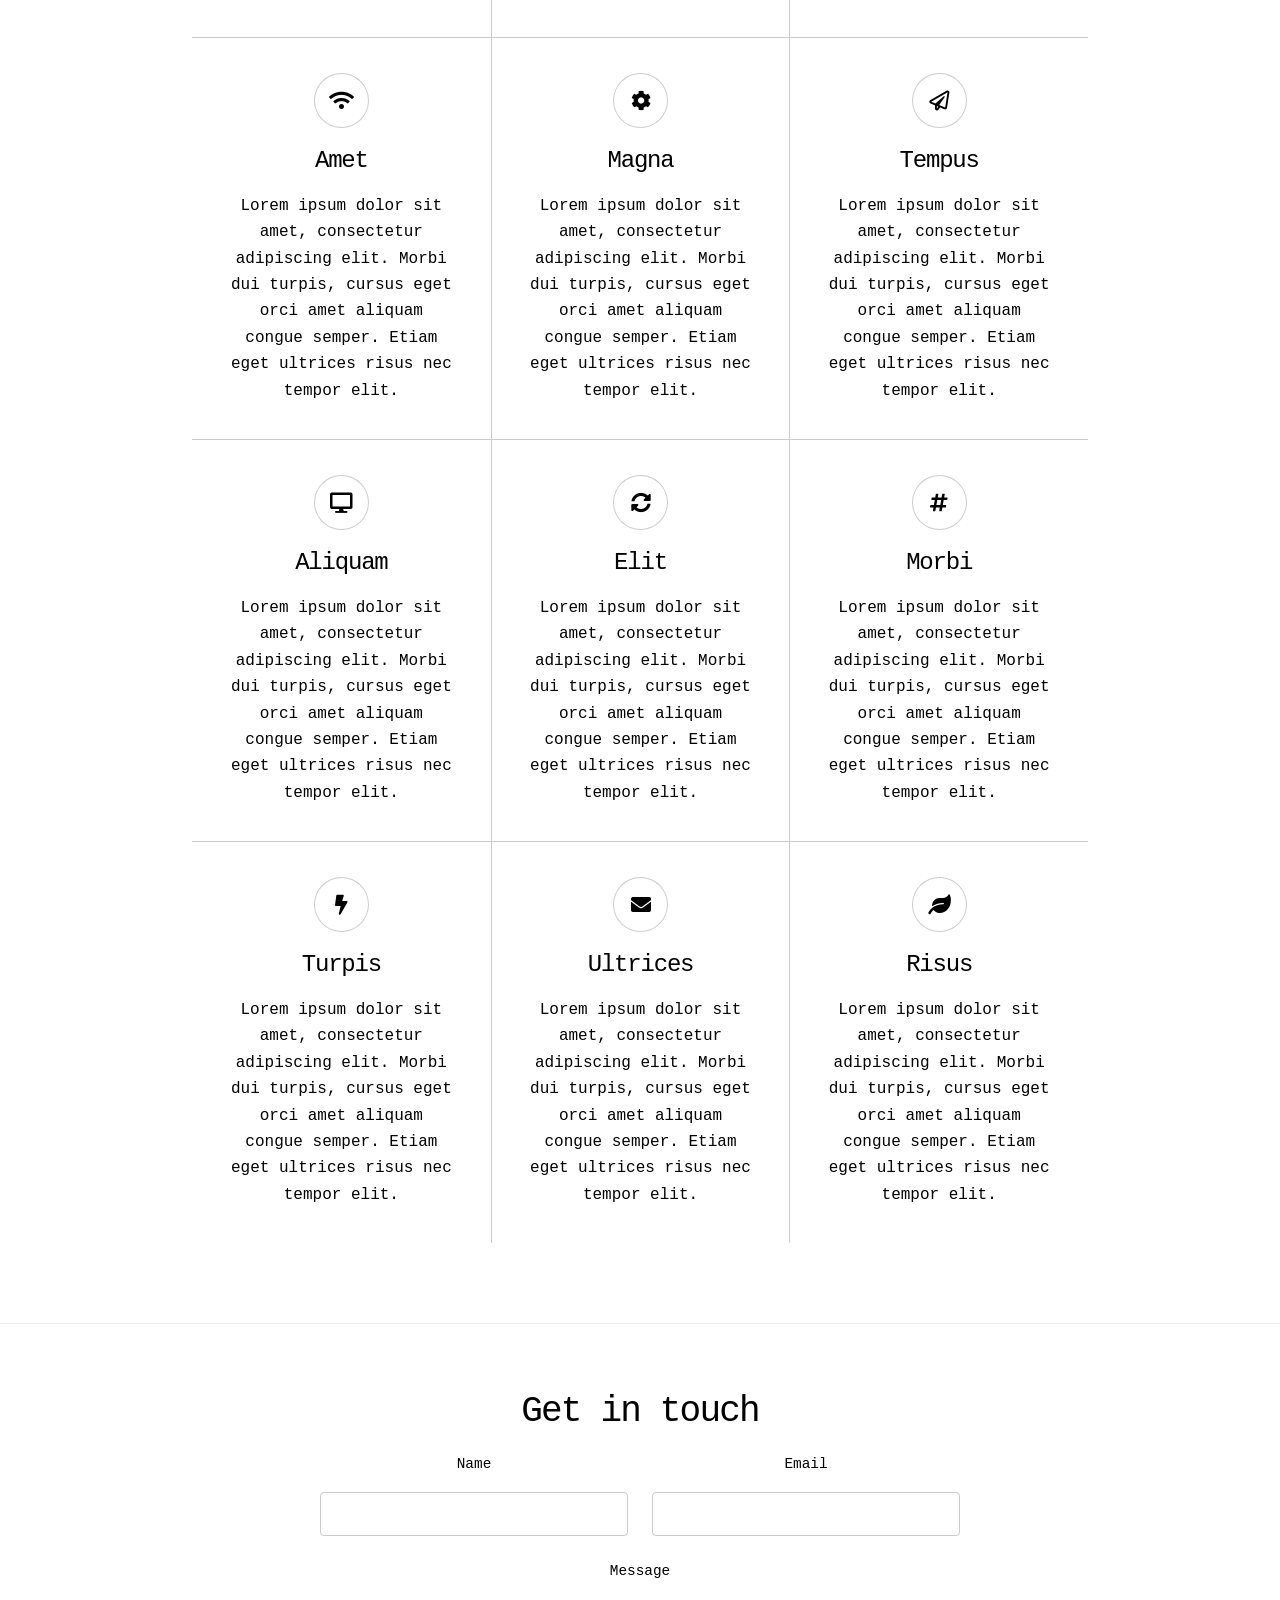
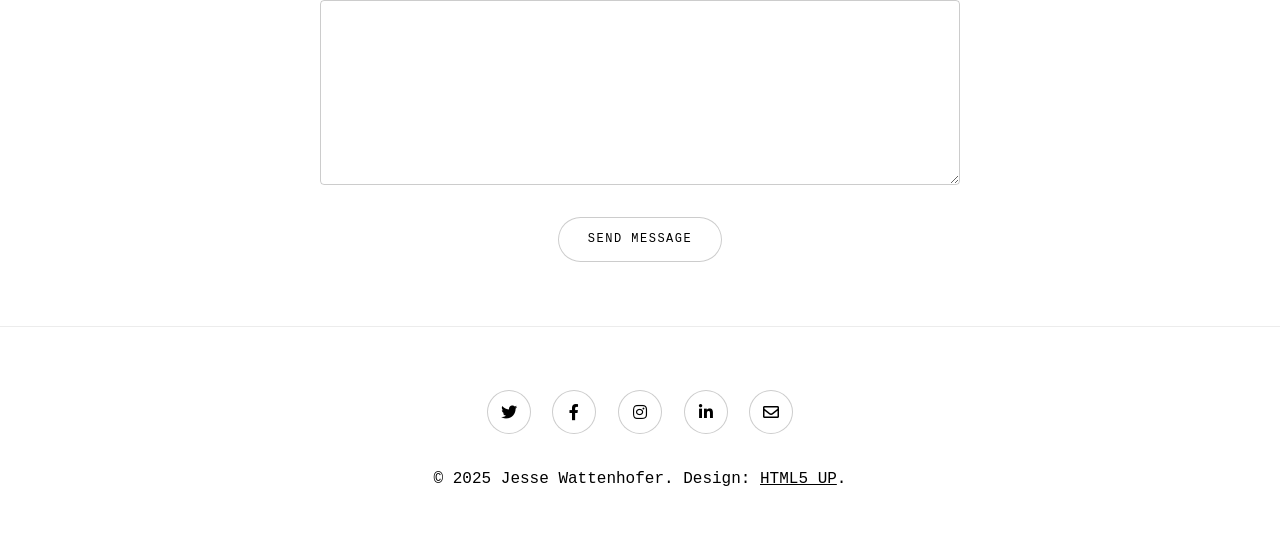
==== commit 35bc82b6: "Change title" ====
--- a/week01/index.html
+++ b/week01/index.html
@@ -6,7 +6,7 @@
 -->
 <html>
 	<head>
-		<title>Story by HTML5 UP</title>
+		<title>Jesse Wattenhofer's Website</title>
 		<meta charset="utf-8" />
 		<meta name="viewport" content="width=device-width, initial-scale=1, user-scalable=no" />
 		<link rel="stylesheet" href="assets/css/main.css" />
@@ -351,6 +351,7 @@
 			<script src="assets/js/breakpoints.min.js"></script>
 			<script src="assets/js/util.js"></script>
 			<script src="assets/js/main.js"></script>
+			<script src="assets/js/soundFunctionality.js"></script>
 
 	</body>
 </html>
--- a/week01/assets/css/main.css
+++ b/week01/assets/css/main.css
@@ -1,10 +1,10 @@
 @import url(fontawesome-all.min.css);
 @import url("https://fonts.googleapis.com/css?family=Source+Sans+Pro:300,300i,400,400i");
 
-/*
-	Story by HTML5 UP
-	html5up.net | @ajlkn
-	Free for personal and commercial use under the CCA 3.0 license (html5up.net/license)
+/*
+	Story by HTML5 UP
+	html5up.net | @ajlkn
+	Free for personal and commercial use under the CCA 3.0 license (html5up.net/license)
 */
 
 html, body, div, span, applet, object,
@@ -157,7 +157,7 @@
 	}
 
 	body, input, select, textarea {
-		font-family: "Source Sans Pro", Helvetica, sans-serif;
+		font-family: "Courier New", Consolas, "IBM Plex Mono", Roboto;
 		font-size: 1rem;
 		font-weight: 300;
 		line-height: 1.65;
